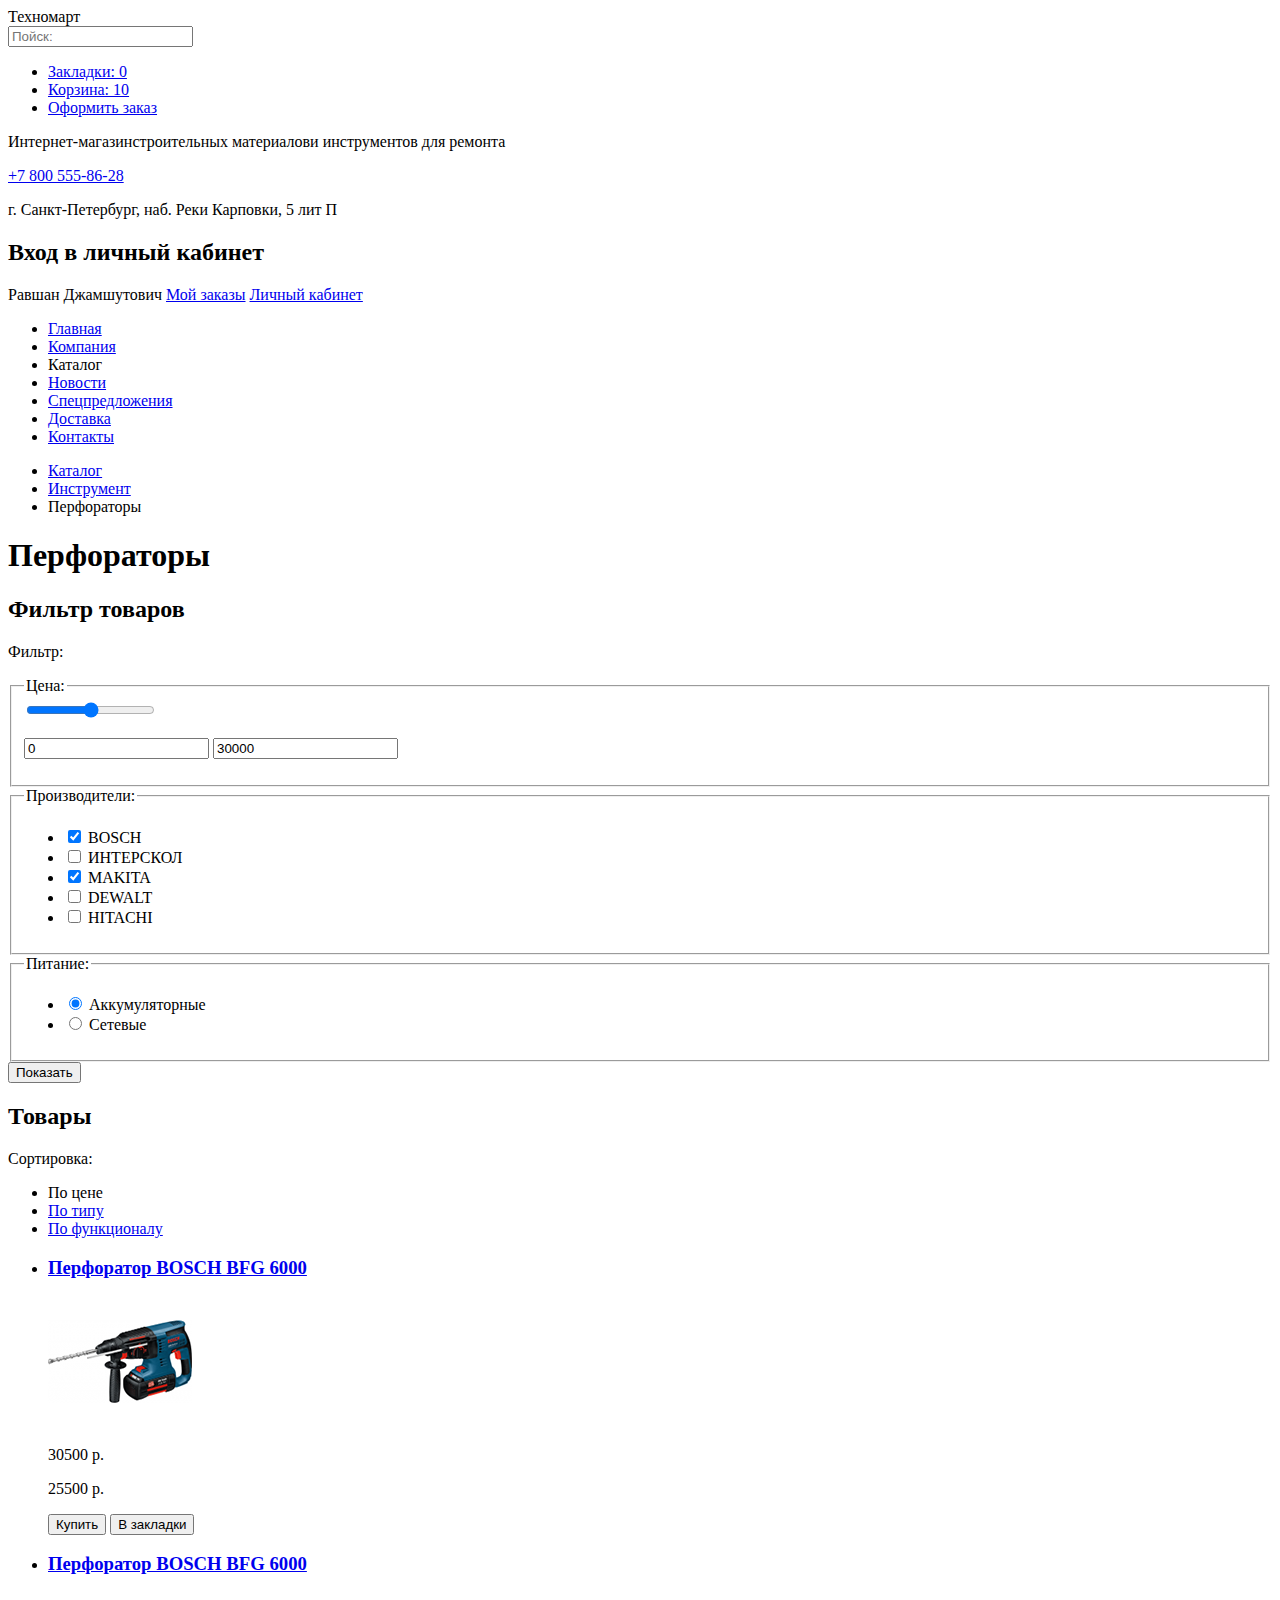
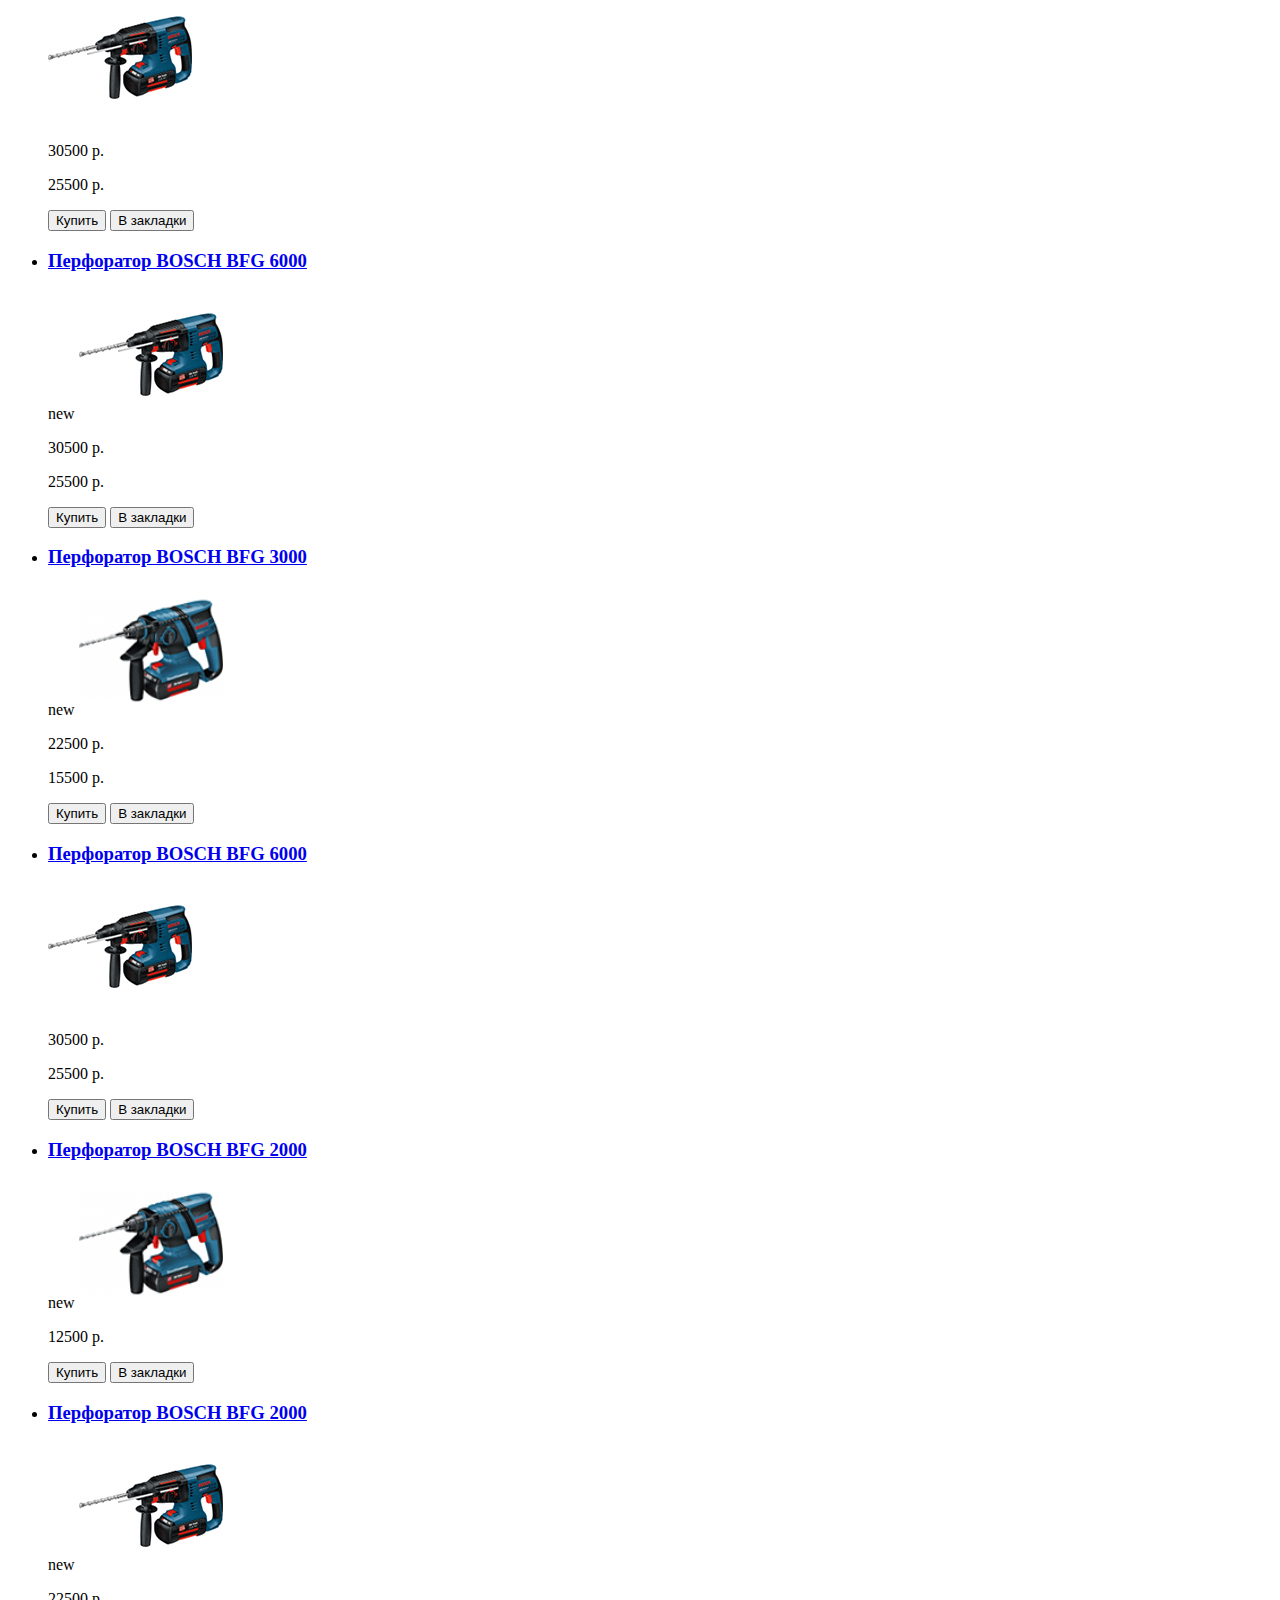
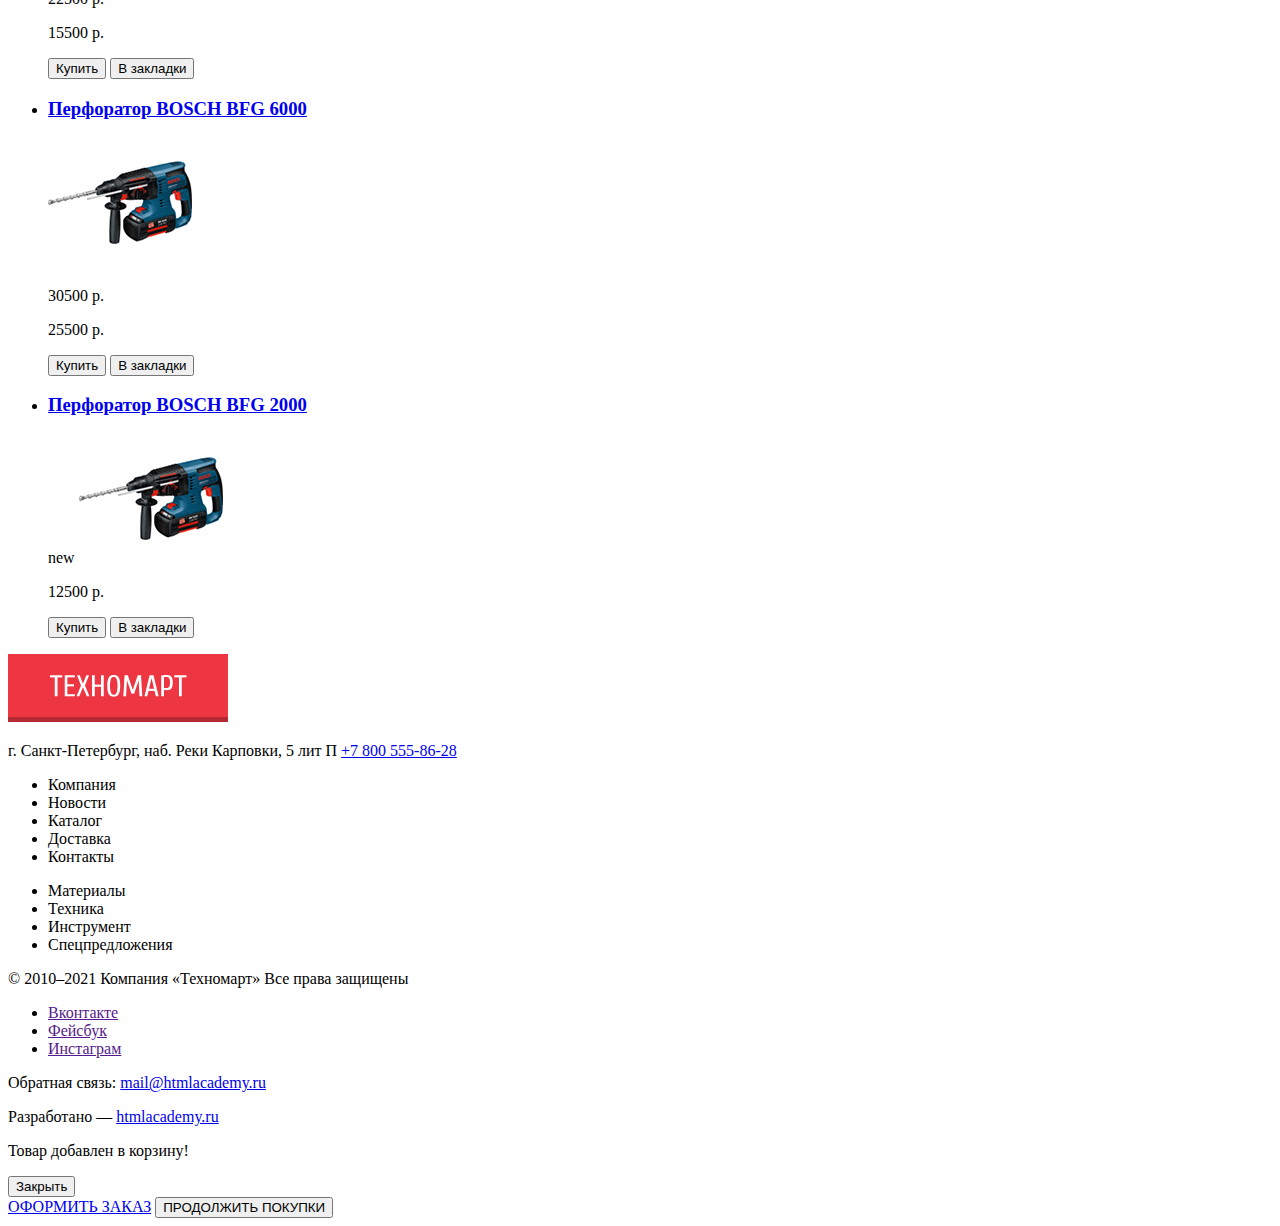
==== catalog.html @ a7d11d90 "tehnomart_v1" ====
<!DOCTYPE html>
<html lang="ru">
<head>
  <meta charset="UTF-8">
  <title>Техномарт</title>
</head>

<body>

  <header class="main-heder">
    <a class="heder-logo">Техномарт</a>

    <form class="search" action="echo.htmlacademy.ru" method="post">
      <input type="text" name="Поиск" placeholder="Пойск: ">
    </form>

    <ul class="user-navigation">
      <li>
        <a href="blank.html">Закладки: 0</a>
      </li>
      <li>
        <a href="blank.html">Корзина: 10</a>
      </li>
      <li>
        <a href="blank.html">Оформить заказ</a>
      </li>
    </ul>

    <p>Интернет-магазинстроительных материалови инструментов для ремонта</p>

    <span class="telefon">
        <a href="tel:+78005558628">+7 800 555-86-28</a>
    </span>
    <p>г. Санкт-Петербург, наб. Реки Карповки, 5 лит П</p>

    <div>
      <h2>Вход в личный кабинет</h2>
      <a>Равшан Джамшутович</a>
      <a href="blank.html">Мой заказы</a>
      <a href="blank.html">Личный кабинет</a>
    </div>

    <nav>
      <ul class="main-navigation">
        <li>
          <a href="index.html">Главная</a>
        </li>
        <li>
          <a href="blank.html">Компания</a>
        </li>
        <li>
          <a>Каталог</a>
        </li>
        <li>
          <a href="blank.html">Новости</a>
        </li>
        <li>
          <a href="blank.html">Спецпредложения</a>
        </li>
        <li>
          <a href="blank.html">Доставка</a>
        </li>
        <li>
          <a href="blank.html">Контакты</a>
        </li>
      </ul>
    </nav>
  </header>

  <main>
    <div class="box-catalog">
      <ul class="crumbs">
        <li>
          <a href="#">Каталог</a>
        </li>
        <li>
          <a href="#">Инструмент</a>
        </li>
        <li>
          <a>Перфораторы</a>
        </li>
      </ul>
    </div>

    <h1>Перфораторы</h1>

    <section>
      <h2>Фильтр товаров</h2>
      <p>Фильтр:</p>
      <form action="https://echo.htmlacademy.ru" method="get">

        <fieldset>
          <legend>Цена:</legend>
          <input type="range" name="priceslider" min="0" max="30000">
          <p>
            <label><input type="text" value="0"></label>
            <label><input type="text" value="30000"></label>
          </p>
        </fieldset>

        <fieldset>
          <legend>Производители:</legend>
          <ul>
            <li>
              <input type="checkbox" id="bosch" checked>
              <label for="bosch">BOSCH</label>
            </li>
            <li>
              <input type="checkbox" id="interskol">
              <label for="interskol">ИНТЕРСКОЛ</label>
            </li>
            <li>
              <input type="checkbox" id="makita" checked>
              <label for="makita">MAKITA</label>
            </li>
            <li>
              <input type="checkbox" id="dewalt">
              <label for="dewalt">DEWALT</label>
            </li>
            <li>
              <input type="checkbox" id="hitachi">
              <label for="hitachi">HITACHI</label>
            </li>
          </ul>
        </fieldset>

        <fieldset>
          <legend>Питание:</legend>
          <ul>
            <li>
              <input type="radio" name="radio-grup" id="battery" checked>
              <label for="battery">Аккумуляторные</label>
            </li>
            <li>
              <input type="radio" name="radio-grup" id="network">
              <label for="network">Сетевые</label>
            </li>
          </ul>
        </fieldset>

        <button type="submit">Показать</button>
      </form>
    </section>

    <section>
      <h2>Товары</h2>
      <p>Сортировка:</p>
      <ul>
        <li><a>По цене</a></li>
        <li><a href="#">По типу</a></li>
        <li><a href="#">По функционалу</a></li>
      </ul>

      <ul class="catalog-items">
        <li>
          <h3>
            <a href="#">Перфоратор BOSCH BFG 6000</a>
          </h3>
          <img src="/img/bosch_m1.png" alt="Перфоратор BOSCHBFG 6000" width="144" height="128">
          <p class="old-price">30500 р.</p>
          <p class="new-price">25500 р.</p>

          <button type="button">Купить</button>
          <button type="button">В закладки</button>
        </li>
        <li>
          <h3>
            <a href="#">Перфоратор BOSCH BFG 6000</a>
          </h3>
          <img src="/img/bosch_m1.png" alt="Перфоратор BOSCHBFG 6000" width="144" height="128">
          <p class="old-price">30500 р.</p>
          <p class="new-price">25500 р.</p>

          <button type="button">Купить</button>
          <button type="button">В закладки</button>
        </li>
        <li>
          <h3>
            <a href="#">Перфоратор BOSCH BFG 6000</a>
          </h3>
          <span>new</span>
          <img src="/img/bosch_m1.png" alt="Перфоратор BOSCHBFG 6000" width="144" height="128">
          <p class="old-price">30500 р.</p>
          <p class="new-price">25500 р.</p>

          <button type="button">Купить</button>
          <button type="button">В закладки</button>
        </li>
        <li>
          <h3>
            <a href="#">Перфоратор BOSCH BFG 3000</a>
          </h3>
          <span>new</span>
          <img src="/img/bosch_m2.png" alt="Перфоратор BOSCHBFG 6000" width="144" height="128">
          <p class="old-price">22500 р.</p>
          <p class="new-price">15500 р.</p>

          <button type="button">Купить</button>
          <button type="button">В закладки</button>
        </li>
        <li>
          <h3>
            <a href="#">Перфоратор BOSCH BFG 6000</a>
          </h3>
        
          <img src="/img/bosch_m1.png" alt="Перфоратор BOSCHBFG 6000" width="144" height="128">
          <p class="old-price">30500 р.</p>
          <p class="new-price">25500 р.</p>

          <button type="button">Купить</button>
          <button type="button">В закладки</button>
        </li>
        <li>
          <h3>
            <a href="#">Перфоратор BOSCH BFG 2000</a>
          </h3>
          <span>new</span>
          <img src="/img/bosch_m2.png" alt="Перфоратор BOSCHBFG 6000" width="144" height="128">

          <p class="new-price">12500 р.</p>

          <button type="button">Купить</button>
          <button type="button">В закладки</button>
        </li>
        <li>
          <h3>
            <a href="#">Перфоратор BOSCH BFG 2000</a>
          </h3>
          <span>new</span>
          <img src="/img/bosch_m1.png" alt="Перфоратор BOSCHBFG 6000" width="144" height="128">
          <p class="old-price">22500 р.</p>
          <p class="new-price">15500 р.</p>

          <button type="button">Купить</button>
          <button type="button">В закладки</button>
        </li>
        <li>
          <h3>
            <a href="#">Перфоратор BOSCH BFG 6000</a>
          </h3>
        
          <img src="/img/bosch_m1.png" alt="Перфоратор BOSCHBFG 6000" width="144" height="128">
          <p class="old-price">30500 р.</p>
          <p class="new-price">25500 р.</p>

          <button type="button">Купить</button>
          <button type="button">В закладки</button>
        </li>
        <li>
          <h3>
            <a href="#">Перфоратор BOSCH BFG 2000</a>
          </h3>
          <span>new</span>
          <img src="/img/bosch_m1.png" alt="Перфоратор BOSCHBFG 6000" width="144" height="128">
        
          <p class="new-price">12500 р.</p>

          <button type="button">Купить</button>
          <button type="button">В закладки</button>
        </li>
      </ul>

    </section>

  </main>

  <footer>
    <section>
    <a href="#" class="logo_footer"><img src="/img/logo_footer.png" alt="Логотип"></a>
    <p>г. Санкт-Петербург, наб. Реки Карповки, 5 лит П <a href="tel:+78005558628">+7 800 555-86-28</a></p>
    <ul>
      <li>Компания</li>
      <li>Новости</li>
      <li>Каталог</li>
      <li>Доставка</li>
      <li>Контакты</li>
    </ul>
    
    <ul>
      <li>Материалы</li>
      <li>Техника</li>
      <li>Инструмент  </li>
      <li>Спецпредложения</li>
    </ul>
  </section>

  <section>
    <p>© 2010–2021 Компания «Техномарт» Все права защищены</p>
    <ul>
      <li>
        <a href="">Вконтакте</a>
      </li>
      <li>
        <a href="">Фейсбук</a>
      </li>
      <li>
        <a href="">Инстаграм</a>
      </li>
    </ul>

    <p>Обратная связь: <a href="#">mail@htmlacademy.ru</a></p>
    <p>Разработано — <a href="https://htmlacademy.ru">htmlacademy.ru</a></p>
  </section>
  </footer>

  <section class="modal_item_basket">
      <p>Товар добавлен в корзину!</p>
      <button type="button">Закрыть</button>
    <div>
      <a href="#">ОФОРМИТЬ ЗАКАЗ</a>
      <button type="button">ПРОДОЛЖИТЬ ПОКУПКИ</button>
    </div>
  </section>

  </body>
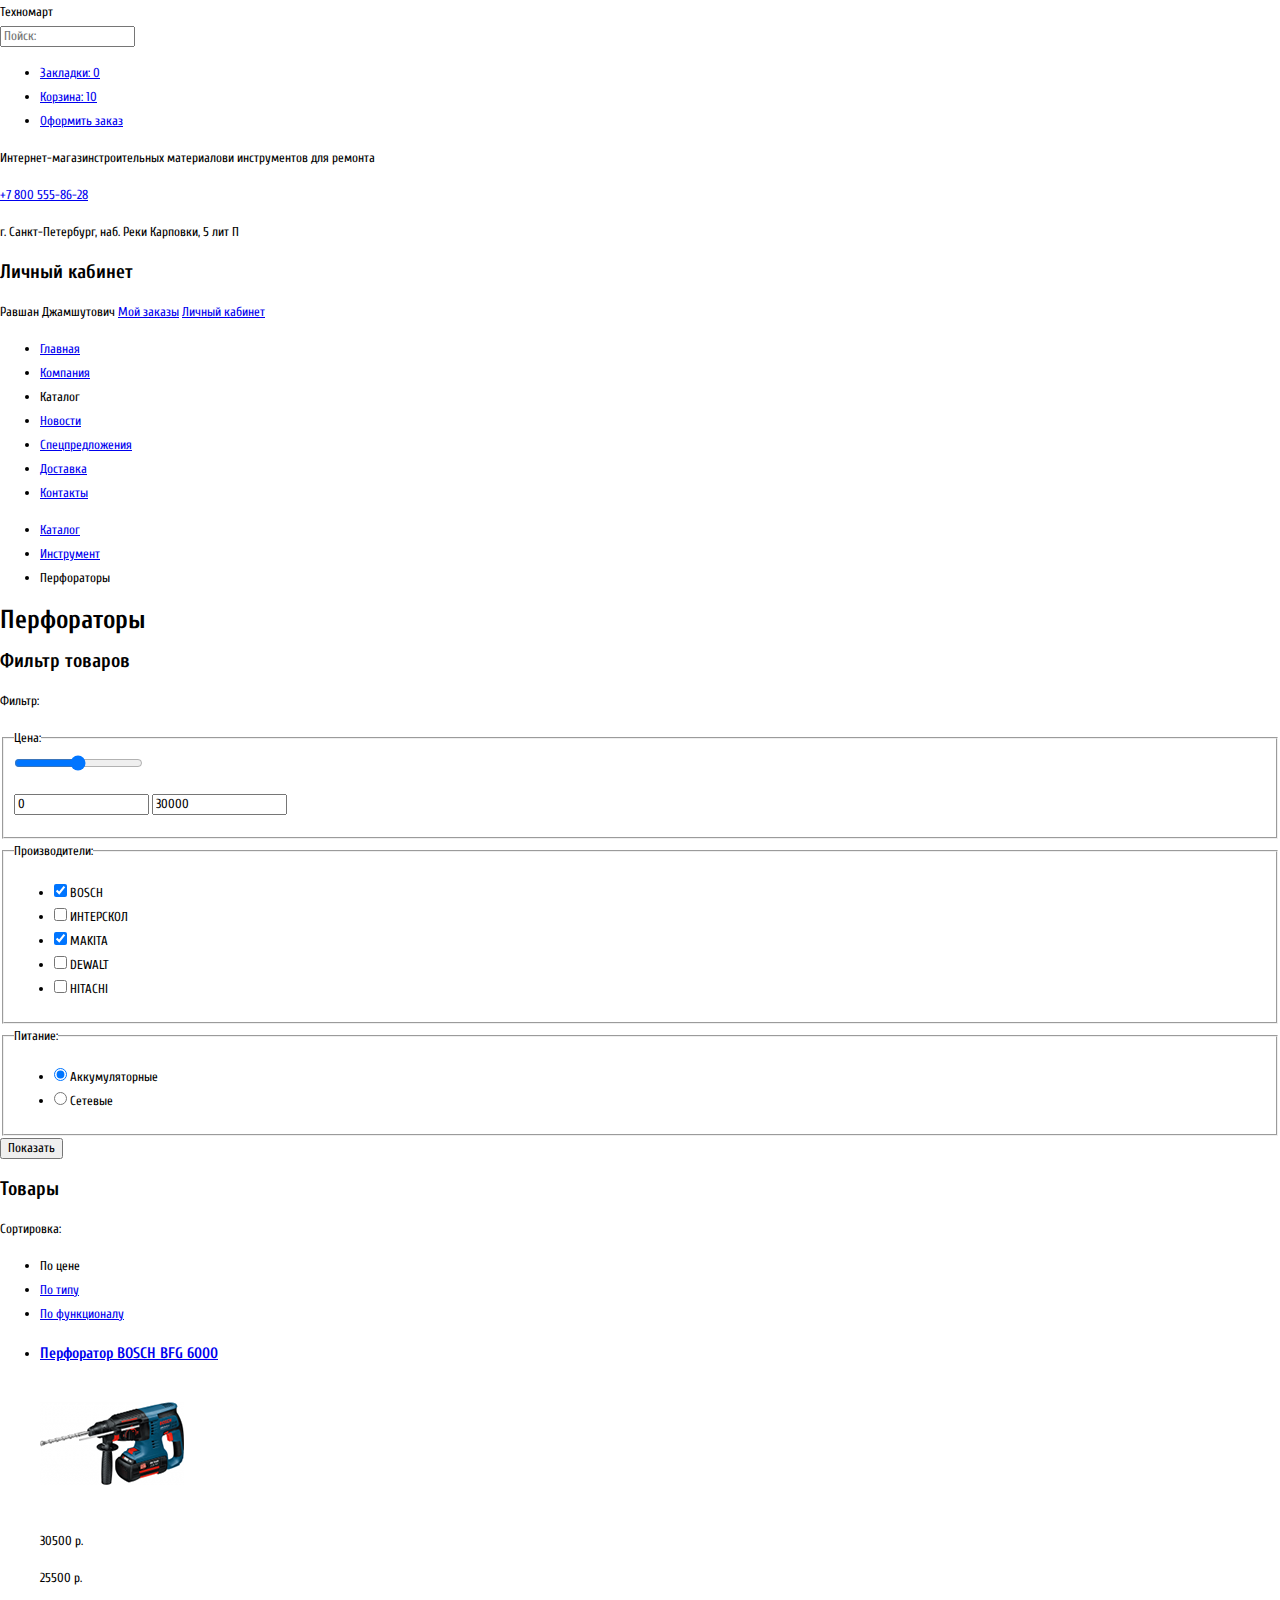
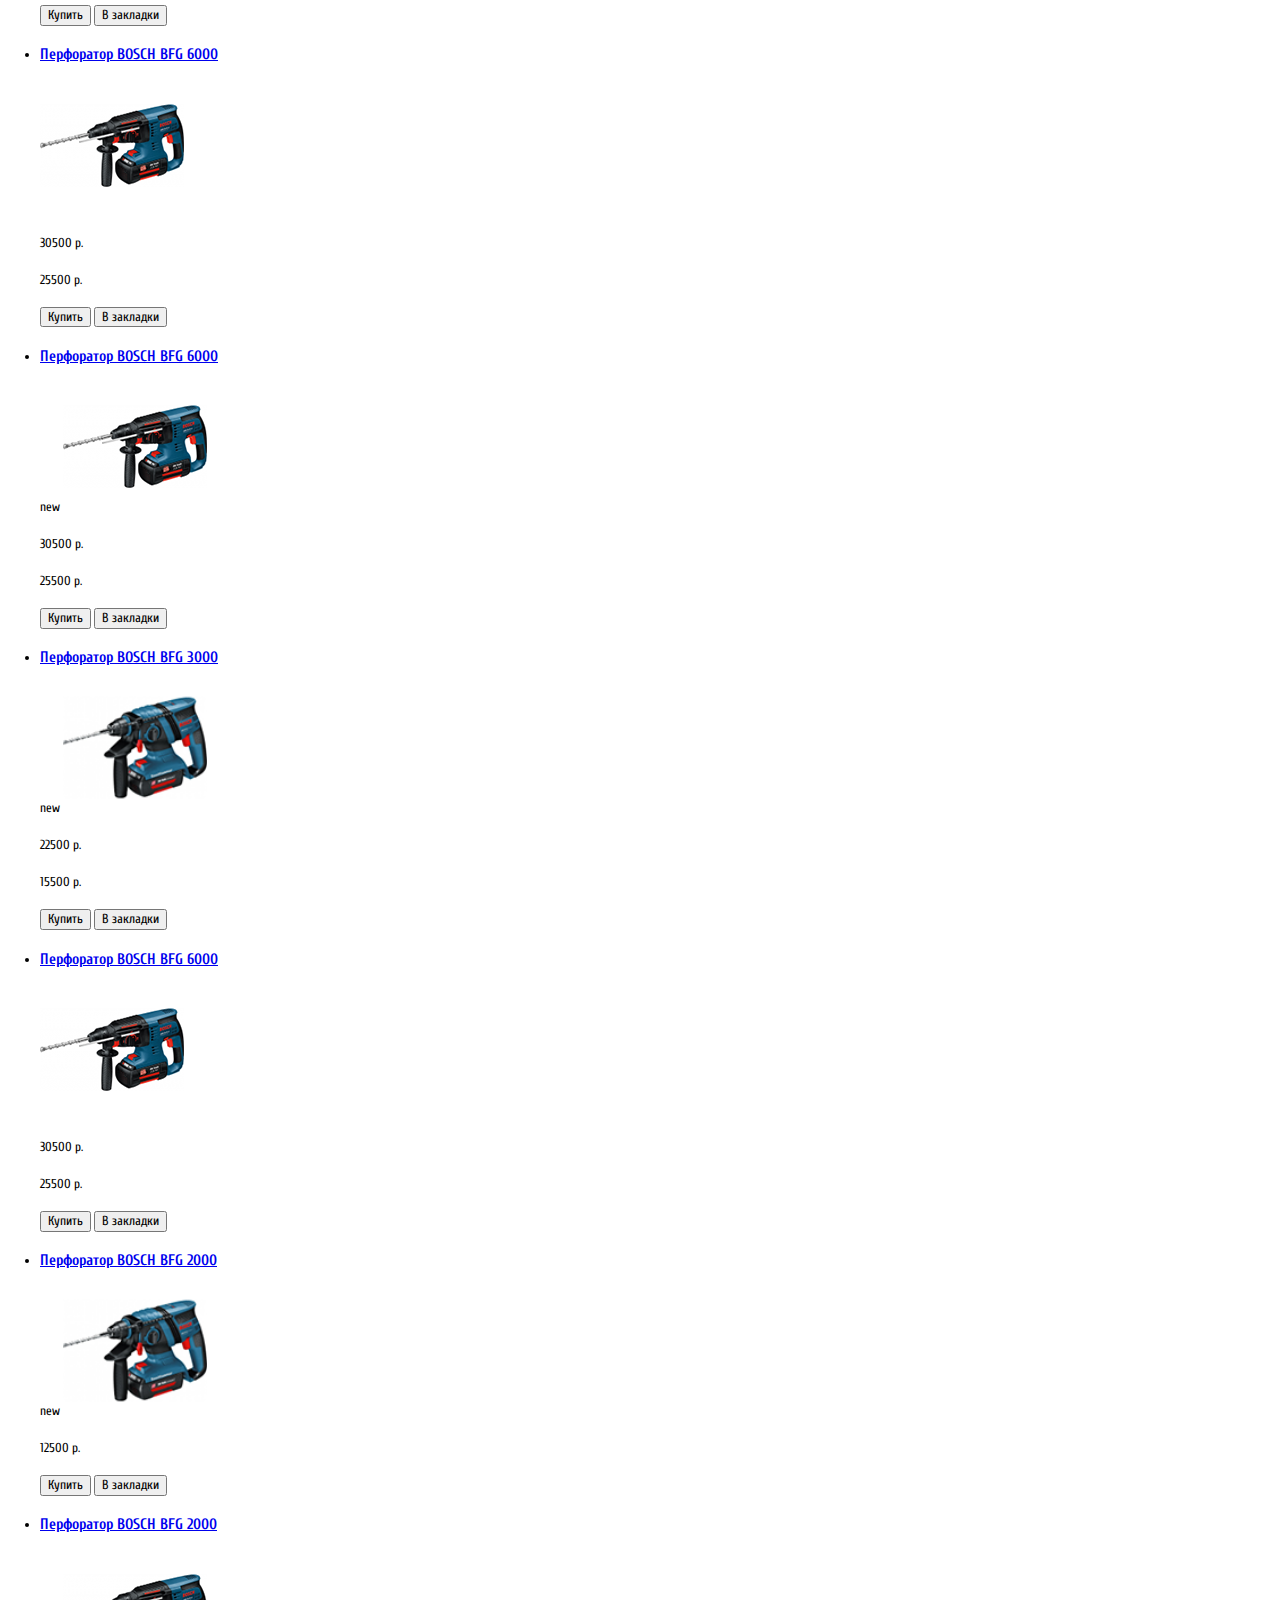
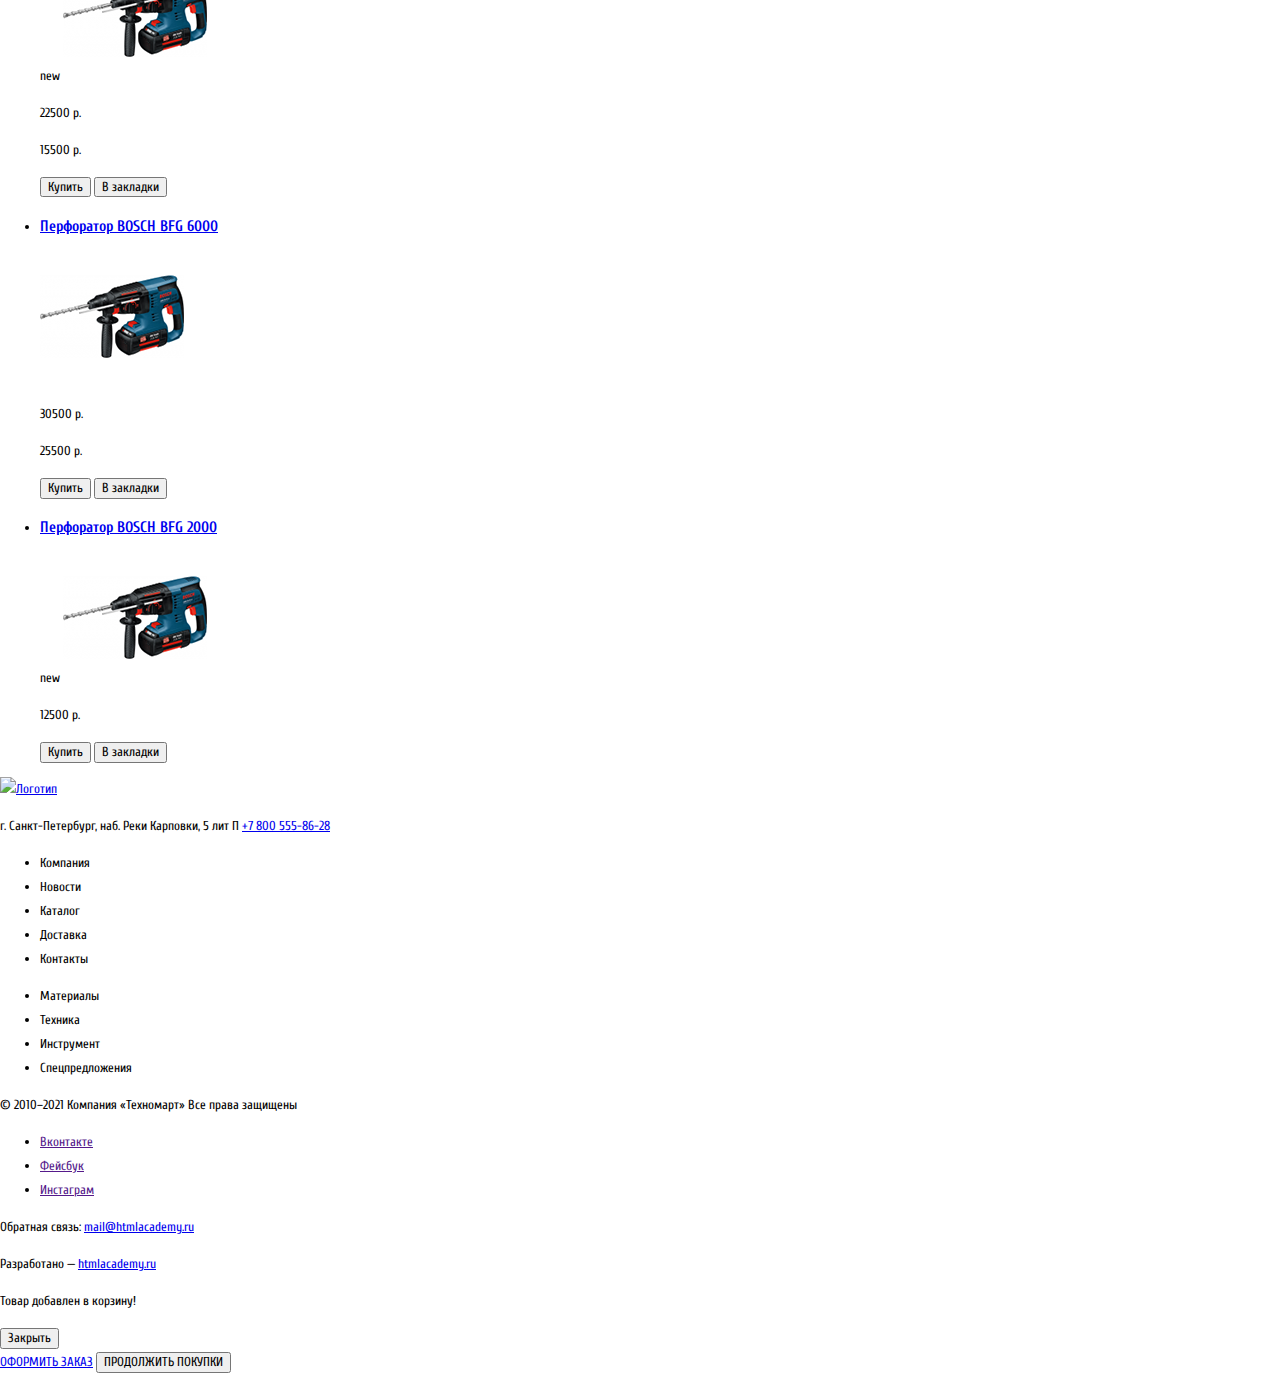
==== commit 57e1c8a6: "version 4.1" ====
--- a/catalog.html
+++ b/catalog.html
@@ -1,315 +1,367 @@
 <!DOCTYPE html>
 <html lang="ru">
-<head>
-  <meta charset="UTF-8">
-  <title>Техномарт</title>
-</head>
-
-<body>
-
-  <header class="main-heder">
-    <a class="heder-logo">Техномарт</a>
-
-    <form class="search" action="echo.htmlacademy.ru" method="post">
-      <input type="text" name="Поиск" placeholder="Пойск: ">
-    </form>
-
-    <ul class="user-navigation">
-      <li>
-        <a href="blank.html">Закладки: 0</a>
-      </li>
-      <li>
-        <a href="blank.html">Корзина: 10</a>
-      </li>
-      <li>
-        <a href="blank.html">Оформить заказ</a>
-      </li>
-    </ul>
-
-    <p>Интернет-магазинстроительных материалови инструментов для ремонта</p>
-
-    <span class="telefon">
-        <a href="tel:+78005558628">+7 800 555-86-28</a>
-    </span>
-    <p>г. Санкт-Петербург, наб. Реки Карповки, 5 лит П</p>
-
-    <div>
-      <h2>Вход в личный кабинет</h2>
-      <a>Равшан Джамшутович</a>
-      <a href="blank.html">Мой заказы</a>
-      <a href="blank.html">Личный кабинет</a>
-    </div>
-
-    <nav>
-      <ul class="main-navigation">
-        <li>
-          <a href="index.html">Главная</a>
+  <head>
+    <meta charset="UTF-8" />
+    <title>Техномарт</title>
+    <link rel="stylesheet" href="/css/normalize.css" />
+    <link rel="stylesheet" href="css/style.css" />
+    <link rel="preconnect" href="https://fonts.googleapis.com" />
+    <link rel="preconnect" href="https://fonts.gstatic.com" crossorigin />
+    <link href="https://fonts.googleapis.com/css2?family=Cuprum:ital,wght@0,400;0,700;1,400&display=swap" rel="stylesheet"/>
+    <link href="https://fonts.googleapis.com/css2?family=Cuprum:ital,wght@0,700;1,400&family=PT+Sans:wght@400;700&display=swap" rel="stylesheet">
+  </head>
+
+  <body>
+    <header class="main-heder">
+      <a class="heder-logo">Техномарт</a>
+
+      <form class="search" action="echo.htmlacademy.ru" method="post">
+        <input type="text" name="Поиск" placeholder="Пойск: " />
+      </form>
+
+      <ul class="user-navigation">
+        <li class="bookmarks">
+          <a href="blank.html">Закладки: 0</a>
         </li>
-        <li>
-          <a href="blank.html">Компания</a>
+        <li class="basket">
+          <a href="blank.html">Корзина: 10</a>
         </li>
-        <li>
-          <a>Каталог</a>
-        </li>
-        <li>
-          <a href="blank.html">Новости</a>
-        </li>
-        <li>
-          <a href="blank.html">Спецпредложения</a>
-        </li>
-        <li>
-          <a href="blank.html">Доставка</a>
-        </li>
-        <li>
-          <a href="blank.html">Контакты</a>
+        <li class="button order-button">
+          <a href="blank.html">Оформить заказ</a>
         </li>
       </ul>
-    </nav>
-  </header>
-
-  <main>
-    <div class="box-catalog">
-      <ul class="crumbs">
-        <li>
-          <a href="#">Каталог</a>
-        </li>
-        <li>
-          <a href="#">Инструмент</a>
-        </li>
-        <li>
-          <a>Перфораторы</a>
-        </li>
-      </ul>
-    </div>
-
-    <h1>Перфораторы</h1>
-
-    <section>
-      <h2>Фильтр товаров</h2>
-      <p>Фильтр:</p>
-      <form action="https://echo.htmlacademy.ru" method="get">
-
-        <fieldset>
-          <legend>Цена:</legend>
-          <input type="range" name="priceslider" min="0" max="30000">
-          <p>
-            <label><input type="text" value="0"></label>
-            <label><input type="text" value="30000"></label>
-          </p>
-        </fieldset>
-
-        <fieldset>
-          <legend>Производители:</legend>
-          <ul>
-            <li>
-              <input type="checkbox" id="bosch" checked>
-              <label for="bosch">BOSCH</label>
-            </li>
-            <li>
-              <input type="checkbox" id="interskol">
-              <label for="interskol">ИНТЕРСКОЛ</label>
-            </li>
-            <li>
-              <input type="checkbox" id="makita" checked>
-              <label for="makita">MAKITA</label>
-            </li>
-            <li>
-              <input type="checkbox" id="dewalt">
-              <label for="dewalt">DEWALT</label>
-            </li>
-            <li>
-              <input type="checkbox" id="hitachi">
-              <label for="hitachi">HITACHI</label>
-            </li>
-          </ul>
-        </fieldset>
-
-        <fieldset>
-          <legend>Питание:</legend>
-          <ul>
-            <li>
-              <input type="radio" name="radio-grup" id="battery" checked>
-              <label for="battery">Аккумуляторные</label>
-            </li>
-            <li>
-              <input type="radio" name="radio-grup" id="network">
-              <label for="network">Сетевые</label>
-            </li>
-          </ul>
-        </fieldset>
-
-        <button type="submit">Показать</button>
-      </form>
-    </section>
-
-    <section>
-      <h2>Товары</h2>
-      <p>Сортировка:</p>
-      <ul>
-        <li><a>По цене</a></li>
-        <li><a href="#">По типу</a></li>
-        <li><a href="#">По функционалу</a></li>
-      </ul>
-
-      <ul class="catalog-items">
-        <li>
-          <h3>
-            <a href="#">Перфоратор BOSCH BFG 6000</a>
-          </h3>
-          <img src="/img/bosch_m1.png" alt="Перфоратор BOSCHBFG 6000" width="144" height="128">
-          <p class="old-price">30500 р.</p>
-          <p class="new-price">25500 р.</p>
-
-          <button type="button">Купить</button>
-          <button type="button">В закладки</button>
-        </li>
-        <li>
-          <h3>
-            <a href="#">Перфоратор BOSCH BFG 6000</a>
-          </h3>
-          <img src="/img/bosch_m1.png" alt="Перфоратор BOSCHBFG 6000" width="144" height="128">
-          <p class="old-price">30500 р.</p>
-          <p class="new-price">25500 р.</p>
-
-          <button type="button">Купить</button>
-          <button type="button">В закладки</button>
-        </li>
-        <li>
-          <h3>
-            <a href="#">Перфоратор BOSCH BFG 6000</a>
-          </h3>
-          <span>new</span>
-          <img src="/img/bosch_m1.png" alt="Перфоратор BOSCHBFG 6000" width="144" height="128">
-          <p class="old-price">30500 р.</p>
-          <p class="new-price">25500 р.</p>
-
-          <button type="button">Купить</button>
-          <button type="button">В закладки</button>
-        </li>
-        <li>
-          <h3>
-            <a href="#">Перфоратор BOSCH BFG 3000</a>
-          </h3>
-          <span>new</span>
-          <img src="/img/bosch_m2.png" alt="Перфоратор BOSCHBFG 6000" width="144" height="128">
-          <p class="old-price">22500 р.</p>
-          <p class="new-price">15500 р.</p>
-
-          <button type="button">Купить</button>
-          <button type="button">В закладки</button>
-        </li>
-        <li>
-          <h3>
-            <a href="#">Перфоратор BOSCH BFG 6000</a>
-          </h3>
-        
-          <img src="/img/bosch_m1.png" alt="Перфоратор BOSCHBFG 6000" width="144" height="128">
-          <p class="old-price">30500 р.</p>
-          <p class="new-price">25500 р.</p>
-
-          <button type="button">Купить</button>
-          <button type="button">В закладки</button>
-        </li>
-        <li>
-          <h3>
-            <a href="#">Перфоратор BOSCH BFG 2000</a>
-          </h3>
-          <span>new</span>
-          <img src="/img/bosch_m2.png" alt="Перфоратор BOSCHBFG 6000" width="144" height="128">
-
-          <p class="new-price">12500 р.</p>
-
-          <button type="button">Купить</button>
-          <button type="button">В закладки</button>
-        </li>
-        <li>
-          <h3>
-            <a href="#">Перфоратор BOSCH BFG 2000</a>
-          </h3>
-          <span>new</span>
-          <img src="/img/bosch_m1.png" alt="Перфоратор BOSCHBFG 6000" width="144" height="128">
-          <p class="old-price">22500 р.</p>
-          <p class="new-price">15500 р.</p>
-
-          <button type="button">Купить</button>
-          <button type="button">В закладки</button>
-        </li>
-        <li>
-          <h3>
-            <a href="#">Перфоратор BOSCH BFG 6000</a>
-          </h3>
-        
-          <img src="/img/bosch_m1.png" alt="Перфоратор BOSCHBFG 6000" width="144" height="128">
-          <p class="old-price">30500 р.</p>
-          <p class="new-price">25500 р.</p>
-
-          <button type="button">Купить</button>
-          <button type="button">В закладки</button>
-        </li>
-        <li>
-          <h3>
-            <a href="#">Перфоратор BOSCH BFG 2000</a>
-          </h3>
-          <span>new</span>
-          <img src="/img/bosch_m1.png" alt="Перфоратор BOSCHBFG 6000" width="144" height="128">
-        
-          <p class="new-price">12500 р.</p>
-
-          <button type="button">Купить</button>
-          <button type="button">В закладки</button>
-        </li>
-      </ul>
-
-    </section>
-
-  </main>
-
-  <footer>
-    <section>
-    <a href="#" class="logo_footer"><img src="/img/logo_footer.png" alt="Логотип"></a>
-    <p>г. Санкт-Петербург, наб. Реки Карповки, 5 лит П <a href="tel:+78005558628">+7 800 555-86-28</a></p>
-    <ul>
-      <li>Компания</li>
-      <li>Новости</li>
-      <li>Каталог</li>
-      <li>Доставка</li>
-      <li>Контакты</li>
-    </ul>
-    
-    <ul>
-      <li>Материалы</li>
-      <li>Техника</li>
-      <li>Инструмент  </li>
-      <li>Спецпредложения</li>
-    </ul>
-  </section>
-
-  <section>
-    <p>© 2010–2021 Компания «Техномарт» Все права защищены</p>
-    <ul>
-      <li>
-        <a href="">Вконтакте</a>
-      </li>
-      <li>
-        <a href="">Фейсбук</a>
-      </li>
-      <li>
-        <a href="">Инстаграм</a>
-      </li>
-    </ul>
-
-    <p>Обратная связь: <a href="#">mail@htmlacademy.ru</a></p>
-    <p>Разработано — <a href="https://htmlacademy.ru">htmlacademy.ru</a></p>
-  </section>
-  </footer>
-
-  <section class="modal_item_basket">
+
+      <p>Интернет-магазинстроительных материалови инструментов для ремонта</p>
+
+      <span class="contact-number">
+        <a href="tel:+7 800 555-86-28">+7 800 555-86-28</a>
+      </span>
+      <p>г. Санкт-Петербург, наб. Реки Карповки, 5 лит П</p>
+
+      <div class="personal-area">
+        <h2>Личный кабинет</h2>
+        <a>Равшан Джамшутович</a>
+        <a href="blank.html">Мой заказы</a>
+        <a href="blank.html">Личный кабинет</a>
+      </div>
+
+      <nav class="main-navigation">
+        <ul>
+          <li>
+            <a href="index.html">Главная</a>
+          </li>
+          <li>
+            <a href="blank.html">Компания</a>
+          </li>
+          <li>
+            <a>Каталог</a>
+          </li>
+          <li>
+            <a href="blank.html">Новости</a>
+          </li>
+          <li>
+            <a href="blank.html">Спецпредложения</a>
+          </li>
+          <li>
+            <a href="blank.html">Доставка</a>
+          </li>
+          <li>
+            <a href="blank.html">Контакты</a>
+          </li>
+        </ul>
+      </nav>
+    </header>
+
+    <main>
+      <div class="box-catalog">
+        <ul class="crumbs">
+          <li>
+            <a href="#">Каталог</a>
+          </li>
+          <li>
+            <a href="#">Инструмент</a>
+          </li>
+          <li>
+            <a>Перфораторы</a>
+          </li>
+        </ul>
+      </div>
+
+      <h1>Перфораторы</h1>
+
+      <section>
+        <h2>Фильтр товаров</h2>
+        <p>Фильтр:</p>
+        <form action="https://echo.htmlacademy.ru" method="get">
+          <fieldset>
+            <legend>Цена:</legend>
+            <input type="range" name="priceslider" min="0" max="30000" />
+            <p>
+              <label><input type="text" value="0" /></label>
+              <label><input type="text" value="30000" /></label>
+            </p>
+          </fieldset>
+
+          <fieldset>
+            <legend>Производители:</legend>
+            <ul>
+              <li>
+                <input type="checkbox" id="bosch" checked />
+                <label for="bosch">BOSCH</label>
+              </li>
+              <li>
+                <input type="checkbox" id="interskol" />
+                <label for="interskol">ИНТЕРСКОЛ</label>
+              </li>
+              <li>
+                <input type="checkbox" id="makita" checked />
+                <label for="makita">MAKITA</label>
+              </li>
+              <li>
+                <input type="checkbox" id="dewalt" />
+                <label for="dewalt">DEWALT</label>
+              </li>
+              <li>
+                <input type="checkbox" id="hitachi" />
+                <label for="hitachi">HITACHI</label>
+              </li>
+            </ul>
+          </fieldset>
+
+          <fieldset>
+            <legend>Питание:</legend>
+            <ul>
+              <li>
+                <input type="radio" name="radio-grup" id="battery" checked />
+                <label for="battery">Аккумуляторные</label>
+              </li>
+              <li>
+                <input type="radio" name="radio-grup" id="network" />
+                <label for="network">Сетевые</label>
+              </li>
+            </ul>
+          </fieldset>
+
+          <button type="submit">Показать</button>
+        </form>
+      </section>
+
+      <section>
+        <h2>Товары</h2>
+        <p>Сортировка:</p>
+        <ul>
+          <li><a>По цене</a></li>
+          <li><a href="#">По типу</a></li>
+          <li><a href="#">По функционалу</a></li>
+        </ul>
+
+        <ul class="catalog-items">
+          <li>
+            <h3>
+              <a href="#">Перфоратор BOSCH BFG 6000</a>
+            </h3>
+            <img
+              src="/img/bosch_m1.png"
+              alt="Перфоратор BOSCHBFG 6000"
+              width="144"
+              height="128"
+            />
+            <p class="old-price">30500 р.</p>
+            <p class="new-price">25500 р.</p>
+
+            <button type="button">Купить</button>
+            <button type="button">В закладки</button>
+          </li>
+          <li>
+            <h3>
+              <a href="#">Перфоратор BOSCH BFG 6000</a>
+            </h3>
+            <img
+              src="/img/bosch_m1.png"
+              alt="Перфоратор BOSCHBFG 6000"
+              width="144"
+              height="128"
+            />
+            <p class="old-price">30500 р.</p>
+            <p class="new-price">25500 р.</p>
+
+            <button type="button">Купить</button>
+            <button type="button">В закладки</button>
+          </li>
+          <li>
+            <h3>
+              <a href="#">Перфоратор BOSCH BFG 6000</a>
+            </h3>
+            <span>new</span>
+            <img
+              src="/img/bosch_m1.png"
+              alt="Перфоратор BOSCHBFG 6000"
+              width="144"
+              height="128"
+            />
+            <p class="old-price">30500 р.</p>
+            <p class="new-price">25500 р.</p>
+
+            <button type="button">Купить</button>
+            <button type="button">В закладки</button>
+          </li>
+          <li>
+            <h3>
+              <a href="#">Перфоратор BOSCH BFG 3000</a>
+            </h3>
+            <span>new</span>
+            <img
+              src="/img/bosch_m2.png"
+              alt="Перфоратор BOSCHBFG 6000"
+              width="144"
+              height="128"
+            />
+            <p class="old-price">22500 р.</p>
+            <p class="new-price">15500 р.</p>
+
+            <button type="button">Купить</button>
+            <button type="button">В закладки</button>
+          </li>
+          <li>
+            <h3>
+              <a href="#">Перфоратор BOSCH BFG 6000</a>
+            </h3>
+
+            <img
+              src="/img/bosch_m1.png"
+              alt="Перфоратор BOSCHBFG 6000"
+              width="144"
+              height="128"
+            />
+            <p class="old-price">30500 р.</p>
+            <p class="new-price">25500 р.</p>
+
+            <button type="button">Купить</button>
+            <button type="button">В закладки</button>
+          </li>
+          <li>
+            <h3>
+              <a href="#">Перфоратор BOSCH BFG 2000</a>
+            </h3>
+            <span>new</span>
+            <img
+              src="/img/bosch_m2.png"
+              alt="Перфоратор BOSCHBFG 6000"
+              width="144"
+              height="128"
+            />
+
+            <p class="new-price">12500 р.</p>
+
+            <button type="button">Купить</button>
+            <button type="button">В закладки</button>
+          </li>
+          <li>
+            <h3>
+              <a href="#">Перфоратор BOSCH BFG 2000</a>
+            </h3>
+            <span>new</span>
+            <img
+              src="/img/bosch_m1.png"
+              alt="Перфоратор BOSCHBFG 6000"
+              width="144"
+              height="128"
+            />
+            <p class="old-price">22500 р.</p>
+            <p class="new-price">15500 р.</p>
+
+            <button type="button">Купить</button>
+            <button type="button">В закладки</button>
+          </li>
+          <li>
+            <h3>
+              <a href="#">Перфоратор BOSCH BFG 6000</a>
+            </h3>
+
+            <img
+              src="/img/bosch_m1.png"
+              alt="Перфоратор BOSCHBFG 6000"
+              width="144"
+              height="128"
+            />
+            <p class="old-price">30500 р.</p>
+            <p class="new-price">25500 р.</p>
+
+            <button type="button">Купить</button>
+            <button type="button">В закладки</button>
+          </li>
+          <li>
+            <h3>
+              <a href="#">Перфоратор BOSCH BFG 2000</a>
+            </h3>
+            <span>new</span>
+            <img
+              src="/img/bosch_m1.png"
+              alt="Перфоратор BOSCHBFG 6000"
+              width="144"
+              height="128"
+            />
+
+            <p class="new-price">12500 р.</p>
+
+            <button type="button">Купить</button>
+            <button type="button">В закладки</button>
+          </li>
+        </ul>
+      </section>
+    </main>
+
+    <footer>
+      <section>
+        <a href="#" class="logo_footer"
+          ><img src="/img/logo_footer.png" alt="Логотип"
+        /></a>
+        <p>
+          г. Санкт-Петербург, наб. Реки Карповки, 5 лит П
+          <a href="tel:+78005558628">+7 800 555-86-28</a>
+        </p>
+        <ul>
+          <li>Компания</li>
+          <li>Новости</li>
+          <li>Каталог</li>
+          <li>Доставка</li>
+          <li>Контакты</li>
+        </ul>
+
+        <ul>
+          <li>Материалы</li>
+          <li>Техника</li>
+          <li>Инструмент</li>
+          <li>Спецпредложения</li>
+        </ul>
+      </section>
+
+      <section>
+        <p>© 2010–2021 Компания «Техномарт» Все права защищены</p>
+        <ul>
+          <li>
+            <a href="">Вконтакте</a>
+          </li>
+          <li>
+            <a href="">Фейсбук</a>
+          </li>
+          <li>
+            <a href="">Инстаграм</a>
+          </li>
+        </ul>
+
+        <p>Обратная связь: <a href="#">mail@htmlacademy.ru</a></p>
+        <p>Разработано — <a href="https://htmlacademy.ru">htmlacademy.ru</a></p>
+      </section>
+    </footer>
+
+    <section class="modal_item_basket">
       <p>Товар добавлен в корзину!</p>
       <button type="button">Закрыть</button>
-    <div>
-      <a href="#">ОФОРМИТЬ ЗАКАЗ</a>
-      <button type="button">ПРОДОЛЖИТЬ ПОКУПКИ</button>
-    </div>
-  </section>
-
-  </body>+      <div>
+        <a href="#">ОФОРМИТЬ ЗАКАЗ</a>
+        <button type="button">ПРОДОЛЖИТЬ ПОКУПКИ</button>
+      </div>
+    </section>
+  </body>
+</html>
--- a/css/style.css
+++ b/css/style.css
@@ -0,0 +1,33 @@
+:root {
+  --basic-black: #000000;
+  --basic-white: #ffffff;
+  --basic-red: #ee3643;
+  --basic-green: #63a63e;
+  --basic-grey: #3d546f;
+  --basic-greylight: #c5c5c5;
+  --basic-grey-background: #f1f5f7;
+  --special-ylellow: #ffbf47;
+  --special-blue: #3bbce3;
+  --special-lilac: #dc91d8;
+  --special-greenlight: #8ed78f;
+  --special-yellowlight: #ffd180;
+  --success: #5fbb2d;
+  --warning: #ffbf47;
+  --error: #ba2732;
+}
+
+body {
+  min-width: 960px;
+  margin: 0;
+  padding: 0;
+  font-family: 'Cuprum', sans-serif;
+  font-size: 13px;
+  line-height: 24px;
+  font-weight: 400;
+  color: var(--basic-black);
+  background-color: var(--basic-white);
+}
+
+/*   font-family: 'PT Sans', sans-serif; шрифт карточек */
+
+
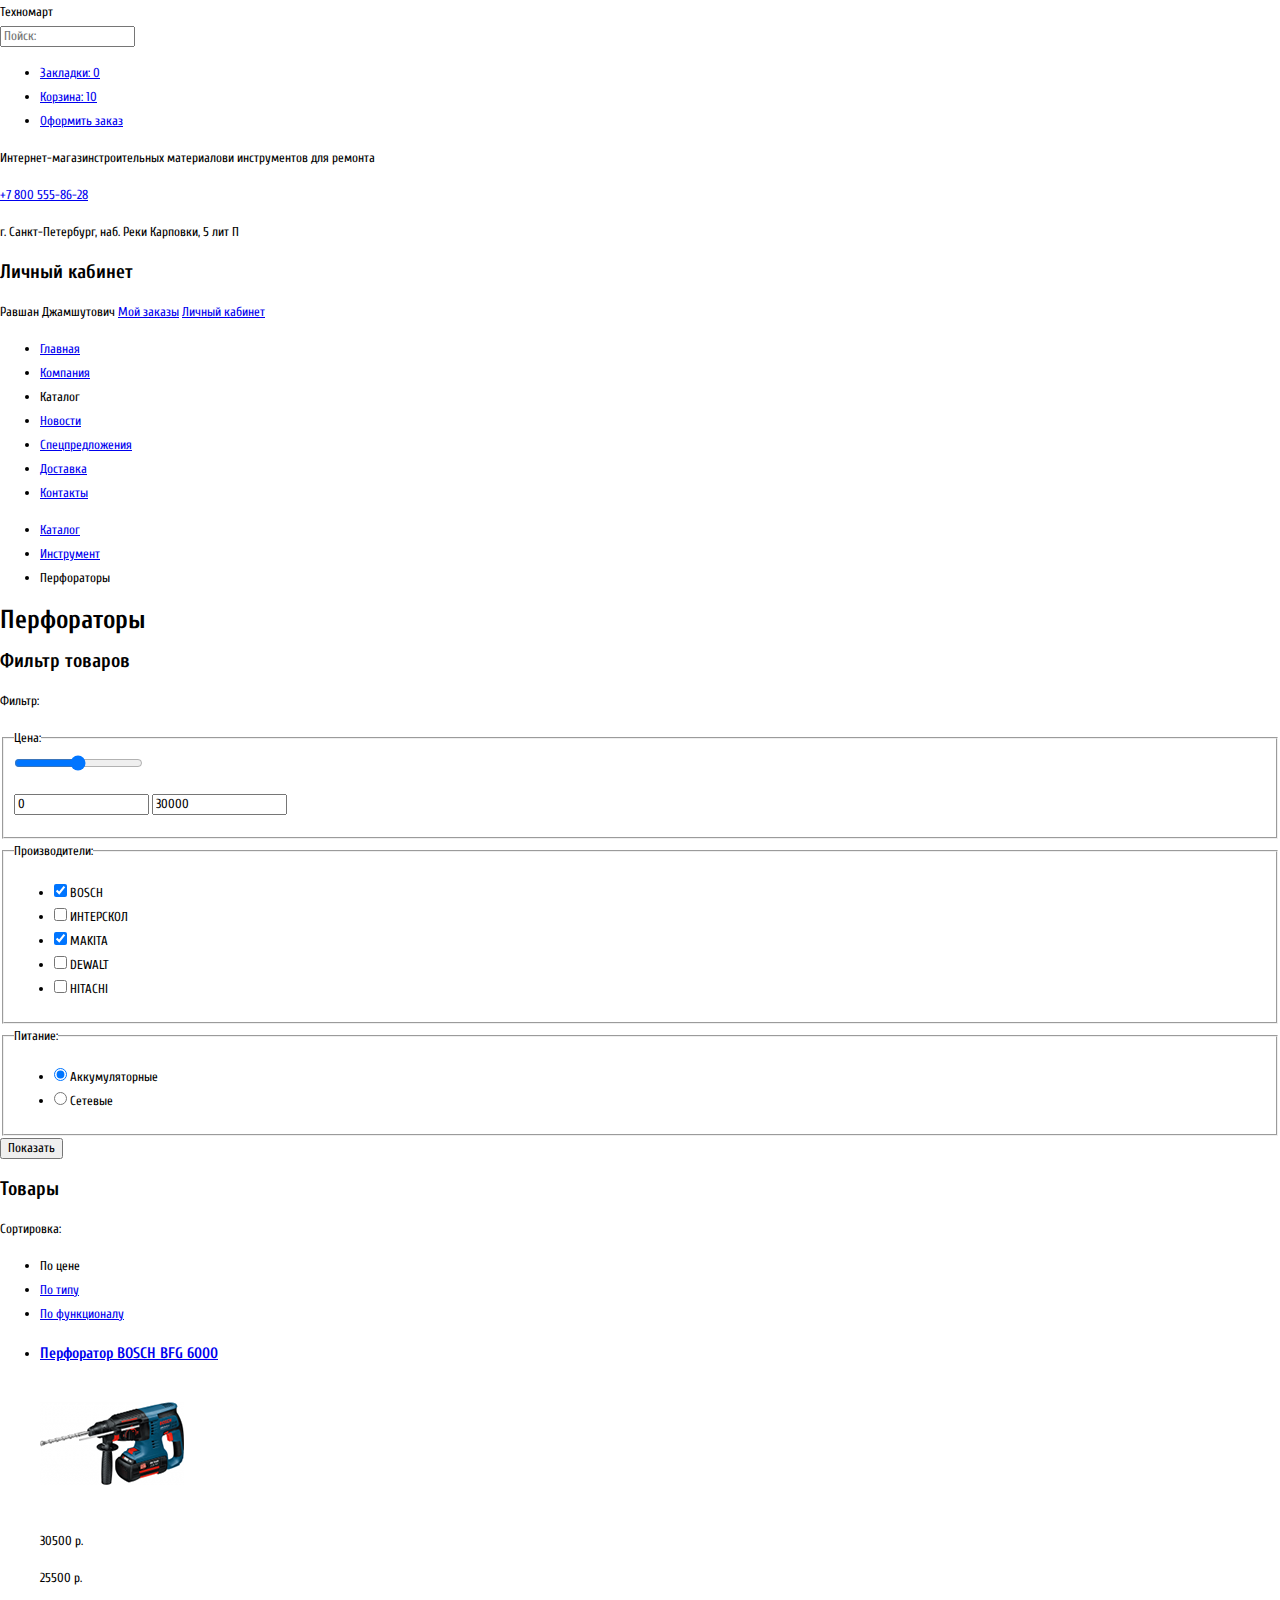
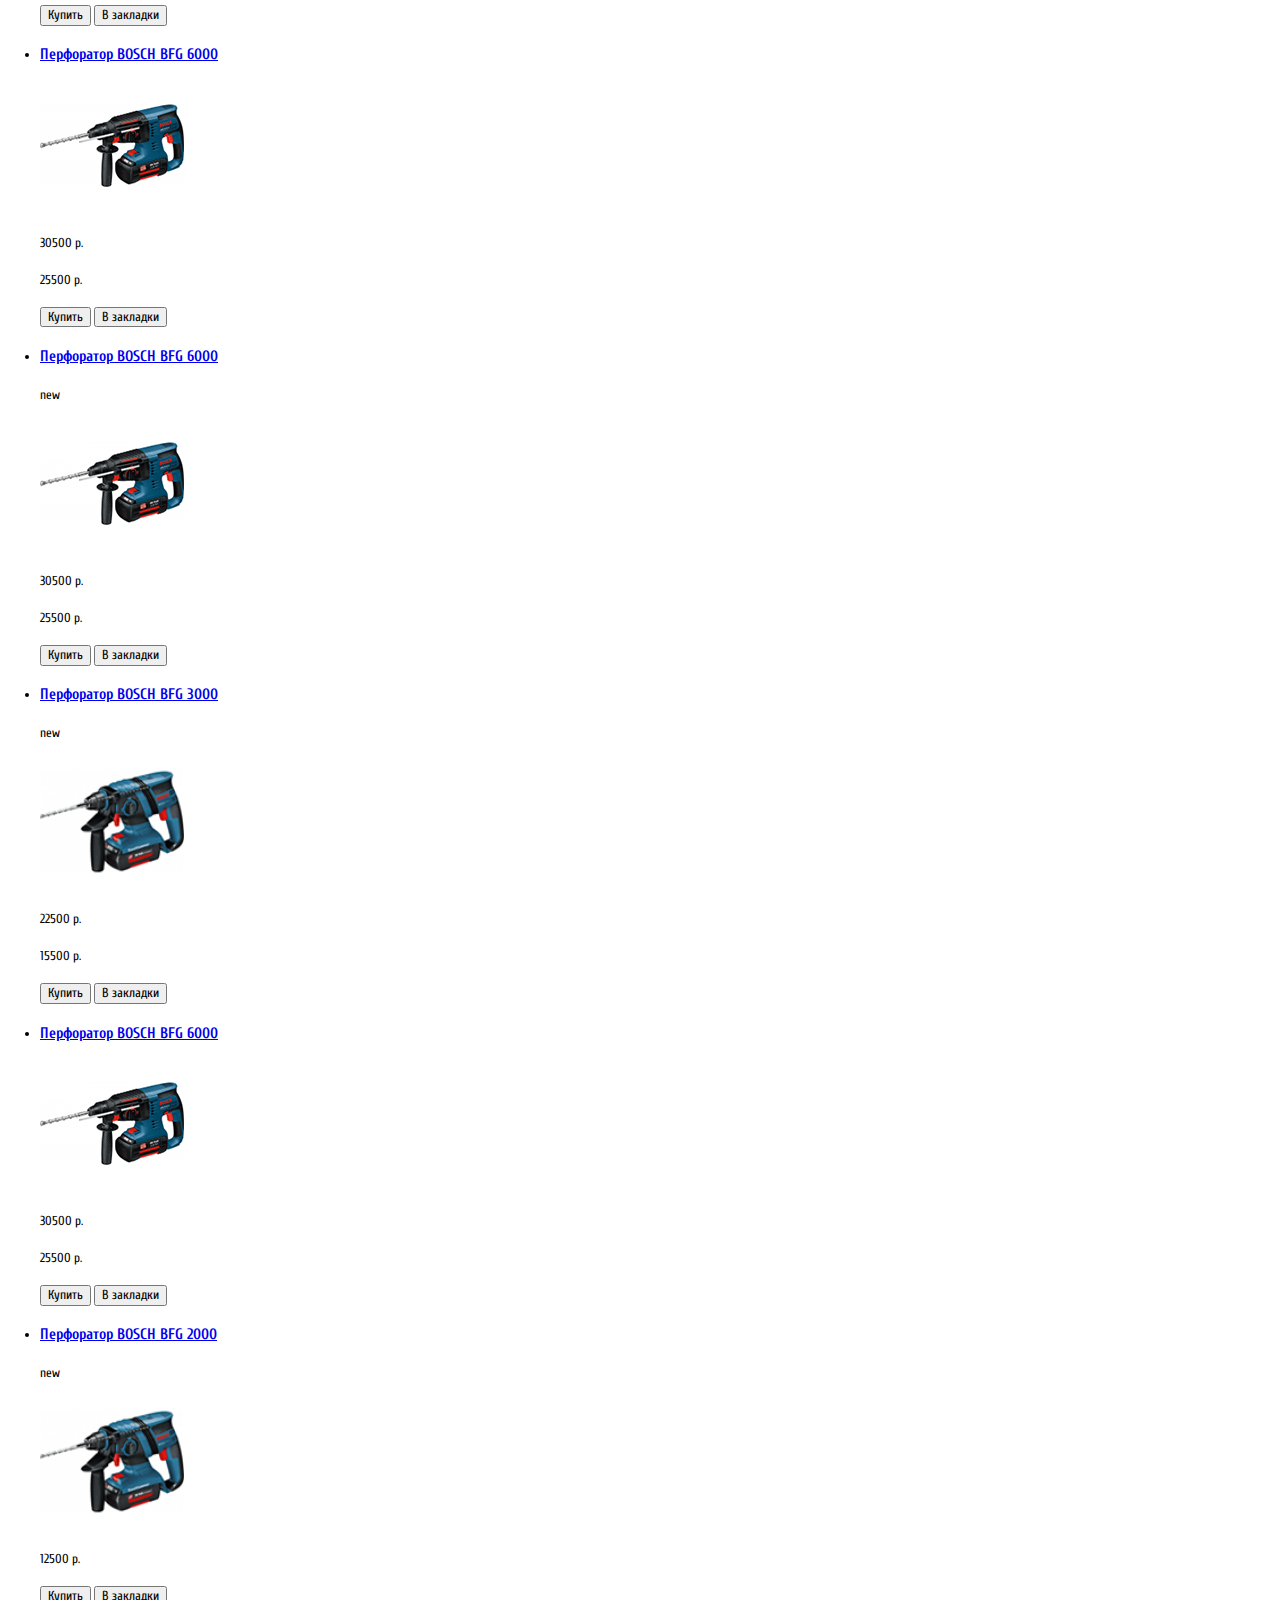
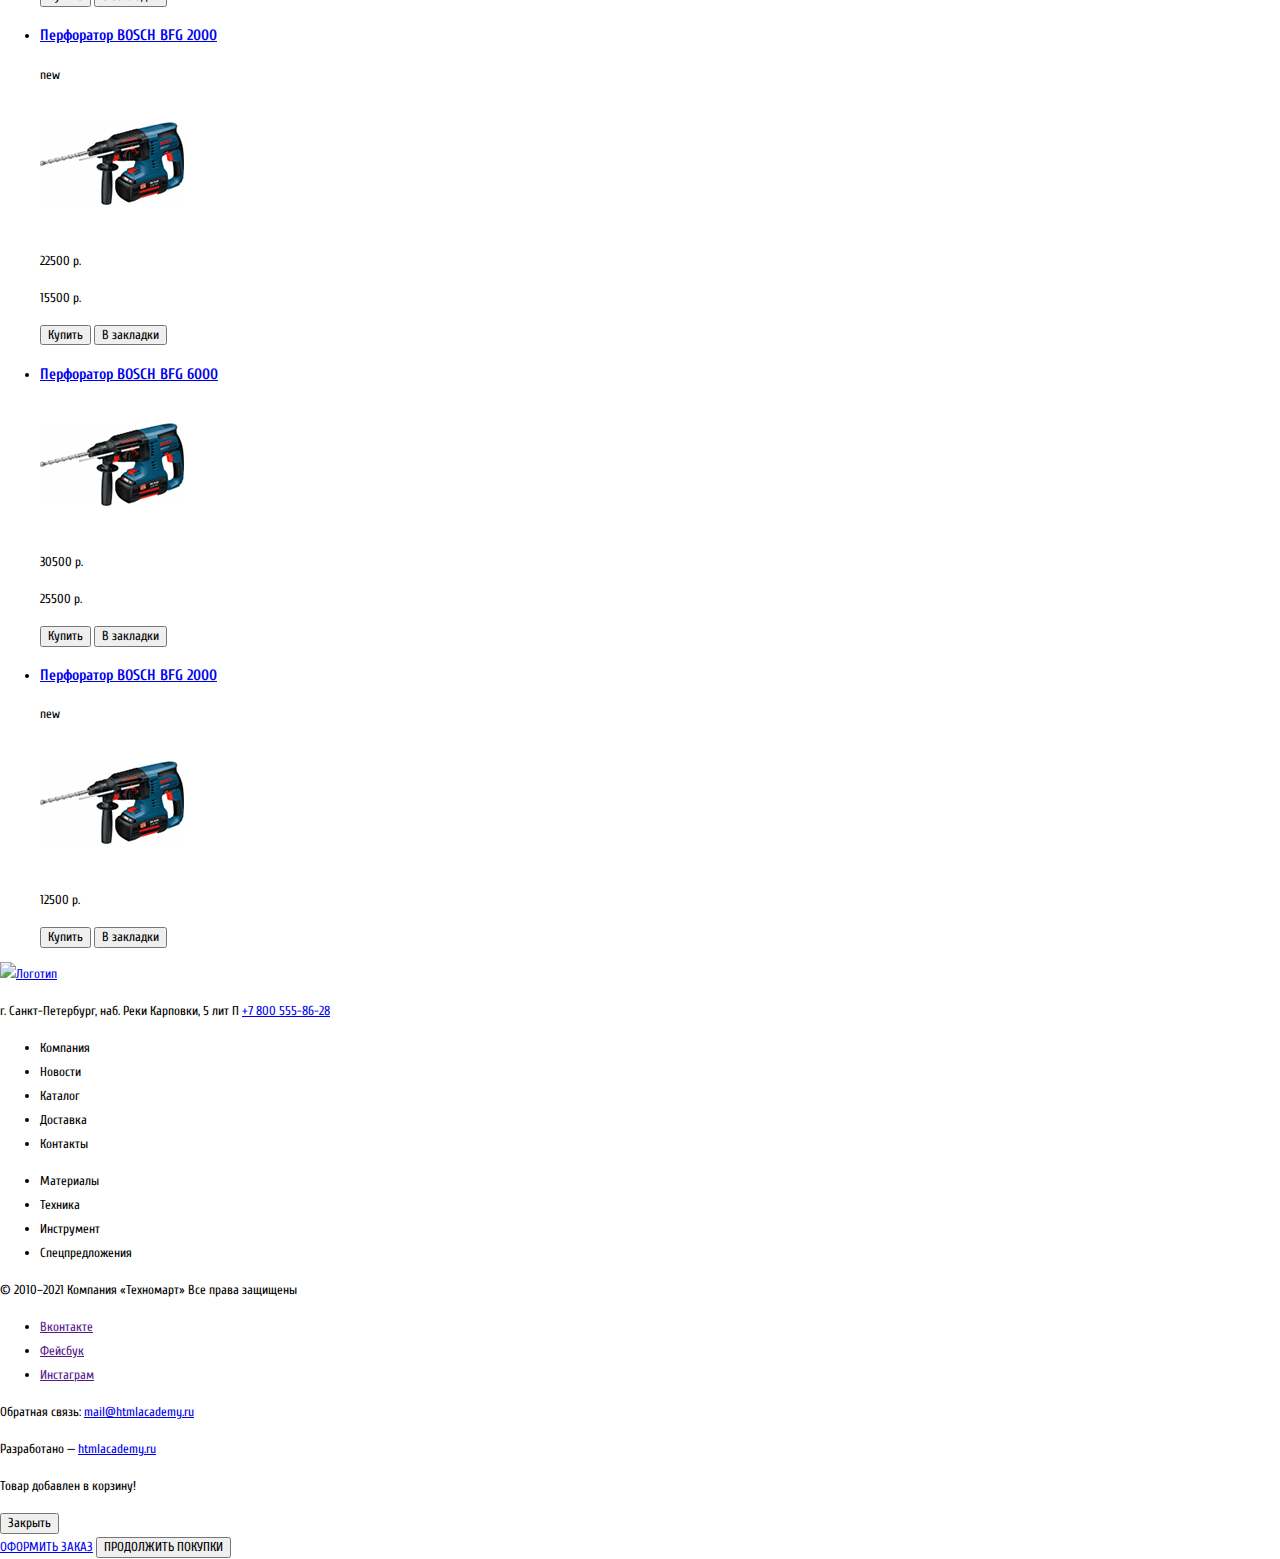
==== commit 273996e1: "v 4.2" ====
--- a/catalog.html
+++ b/catalog.html
@@ -7,8 +7,14 @@
     <link rel="stylesheet" href="css/style.css" />
     <link rel="preconnect" href="https://fonts.googleapis.com" />
     <link rel="preconnect" href="https://fonts.gstatic.com" crossorigin />
-    <link href="https://fonts.googleapis.com/css2?family=Cuprum:ital,wght@0,400;0,700;1,400&display=swap" rel="stylesheet"/>
-    <link href="https://fonts.googleapis.com/css2?family=Cuprum:ital,wght@0,700;1,400&family=PT+Sans:wght@400;700&display=swap" rel="stylesheet">
+    <link
+      href="https://fonts.googleapis.com/css2?family=Cuprum:ital,wght@0,400;0,700;1,400&display=swap"
+      rel="stylesheet"
+    />
+    <link
+      href="https://fonts.googleapis.com/css2?family=Cuprum:ital,wght@0,700;1,400&family=PT+Sans:wght@400;700&display=swap"
+      rel="stylesheet"
+    />
   </head>
 
   <body>
@@ -72,8 +78,8 @@
       </nav>
     </header>
 
-    <main>
-      <div class="box-catalog">
+    <main class="page-catalog container">
+      <div class="box-crumbs">
         <ul class="crumbs">
           <li>
             <a href="#">Каталог</a>
@@ -89,13 +95,19 @@
 
       <h1>Перфораторы</h1>
 
-      <section>
+      <section class="filters">
         <h2>Фильтр товаров</h2>
         <p>Фильтр:</p>
-        <form action="https://echo.htmlacademy.ru" method="get">
+        <form class="filter" action="https://echo.htmlacademy.ru" method="get">
           <fieldset>
             <legend>Цена:</legend>
-            <input type="range" name="priceslider" min="0" max="30000" />
+            <input
+              class="filter-input-range"
+              type="range"
+              name="priceslider"
+              min="0"
+              max="30000"
+            />
             <p>
               <label><input type="text" value="0" /></label>
               <label><input type="text" value="30000" /></label>
@@ -105,24 +117,46 @@
           <fieldset>
             <legend>Производители:</legend>
             <ul>
-              <li>
-                <input type="checkbox" id="bosch" checked />
+              <li class="filter-optoin filter-checkbox">
+                <input
+                  class="filter-input-checkbox"
+                  type="checkbox"
+                  id="bosch"
+                  checked
+                />
                 <label for="bosch">BOSCH</label>
               </li>
-              <li>
-                <input type="checkbox" id="interskol" />
+              <li class="filter-optoin filter-checkbox">
+                <input
+                  class="filter-input-checkbox"
+                  type="checkbox"
+                  id="interskol"
+                />
                 <label for="interskol">ИНТЕРСКОЛ</label>
               </li>
-              <li>
-                <input type="checkbox" id="makita" checked />
+              <li class="filter-optoin filter-checkbox">
+                <input
+                  class="filter-input-checkbox"
+                  type="checkbox"
+                  id="makita"
+                  checked
+                />
                 <label for="makita">MAKITA</label>
               </li>
-              <li>
-                <input type="checkbox" id="dewalt" />
+              <li class="filter-optoin filter-checkbox">
+                <input
+                  class="filter-input-checkbox"
+                  type="checkbox"
+                  id="dewalt"
+                />
                 <label for="dewalt">DEWALT</label>
               </li>
-              <li>
-                <input type="checkbox" id="hitachi" />
+              <li class="filter-optoin filter-checkbox">
+                <input
+                  class="filter-input-checkbox"
+                  type="checkbox"
+                  id="hitachi"
+                />
                 <label for="hitachi">HITACHI</label>
               </li>
             </ul>
@@ -130,189 +164,216 @@
 
           <fieldset>
             <legend>Питание:</legend>
-            <ul>
+            <ul class="filter-option filter-radio">
               <li>
-                <input type="radio" name="radio-grup" id="battery" checked />
+                <input
+                  class="filter-input-radio"
+                  type="radio"
+                  name="radio-grup"
+                  id="battery"
+                  checked
+                />
                 <label for="battery">Аккумуляторные</label>
               </li>
               <li>
-                <input type="radio" name="radio-grup" id="network" />
+                <input
+                  class="filter-input-radio"
+                  type="radio"
+                  name="radio-grup"
+                  id="network"
+                />
                 <label for="network">Сетевые</label>
               </li>
             </ul>
           </fieldset>
 
-          <button type="submit">Показать</button>
+          <button class="buttton-filters" type="submit">Показать</button>
         </form>
       </section>
 
-      <section>
+      <section class="catalog">
         <h2>Товары</h2>
         <p>Сортировка:</p>
-        <ul>
+        <ul class="sorting">
           <li><a>По цене</a></li>
           <li><a href="#">По типу</a></li>
           <li><a href="#">По функционалу</a></li>
         </ul>
 
-        <ul class="catalog-items">
-          <li>
+        <ul class="catalog-list">
+          <li class="catalog-item">
             <h3>
               <a href="#">Перфоратор BOSCH BFG 6000</a>
             </h3>
-            <img
-              src="/img/bosch_m1.png"
-              alt="Перфоратор BOSCHBFG 6000"
-              width="144"
-              height="128"
-            />
+            <p class="catalog-item-img">
+              <img
+                src="/img/bosch_m1.png"
+                alt="Перфоратор BOSCHBFG 6000"
+                width="144"
+                height="128"
+              />
+            </p>
             <p class="old-price">30500 р.</p>
             <p class="new-price">25500 р.</p>
 
-            <button type="button">Купить</button>
-            <button type="button">В закладки</button>
-          </li>
-          <li>
+            <button class="button button-buy" type="button">Купить</button>
+            <button class="button-bookmark" type="button">В закладки</button>
+          </li>
+          <li class="catalog-item">
             <h3>
               <a href="#">Перфоратор BOSCH BFG 6000</a>
             </h3>
-            <img
-              src="/img/bosch_m1.png"
-              alt="Перфоратор BOSCHBFG 6000"
-              width="144"
-              height="128"
-            />
+            <p class="catalog-item-img">
+              <img
+                src="/img/bosch_m1.png"
+                alt="Перфоратор BOSCHBFG 6000"
+                width="144"
+                height="128"
+              />
+            </p>
             <p class="old-price">30500 р.</p>
             <p class="new-price">25500 р.</p>
 
-            <button type="button">Купить</button>
-            <button type="button">В закладки</button>
-          </li>
-          <li>
+            <button class="button button-buy" type="button">Купить</button>
+            <button class="button-bookmark" type="button">В закладки</button>
+          </li>
+          <li class="catalog-item">
             <h3>
               <a href="#">Перфоратор BOSCH BFG 6000</a>
             </h3>
             <span>new</span>
-            <img
-              src="/img/bosch_m1.png"
-              alt="Перфоратор BOSCHBFG 6000"
-              width="144"
-              height="128"
-            />
+            <p class="catalog-item-img">
+              <img
+                src="/img/bosch_m1.png"
+                alt="Перфоратор BOSCHBFG 6000"
+                width="144"
+                height="128"
+              />
+            </p>
             <p class="old-price">30500 р.</p>
             <p class="new-price">25500 р.</p>
 
-            <button type="button">Купить</button>
-            <button type="button">В закладки</button>
-          </li>
-          <li>
+            <button class="button button-buy" type="button">Купить</button>
+            <button class="button-bookmark" type="button">В закладки</button>
+          </li>
+          <li class="catalog-item">
             <h3>
               <a href="#">Перфоратор BOSCH BFG 3000</a>
             </h3>
             <span>new</span>
-            <img
-              src="/img/bosch_m2.png"
-              alt="Перфоратор BOSCHBFG 6000"
-              width="144"
-              height="128"
-            />
+            <p class="catalog-item-img">
+              <img
+                src="/img/bosch_m2.png"
+                alt="Перфоратор BOSCHBFG 6000"
+                width="144"
+                height="128"
+              />
+            </p>
             <p class="old-price">22500 р.</p>
             <p class="new-price">15500 р.</p>
 
-            <button type="button">Купить</button>
-            <button type="button">В закладки</button>
-          </li>
-          <li>
+            <button class="button button-buy" type="button">Купить</button>
+            <button class="button-bookmark" type="button">В закладки</button>
+          </li>
+          <li class="catalog-item">
             <h3>
               <a href="#">Перфоратор BOSCH BFG 6000</a>
             </h3>
-
-            <img
-              src="/img/bosch_m1.png"
-              alt="Перфоратор BOSCHBFG 6000"
-              width="144"
-              height="128"
-            />
+            <p class="catalog-item-img">
+              <img
+                src="/img/bosch_m1.png"
+                alt="Перфоратор BOSCHBFG 6000"
+                width="144"
+                height="128"
+              />
+            </p>
             <p class="old-price">30500 р.</p>
             <p class="new-price">25500 р.</p>
 
-            <button type="button">Купить</button>
-            <button type="button">В закладки</button>
-          </li>
-          <li>
+            <button class="button button-buy" type="button">Купить</button>
+            <button class="button-bookmark" type="button">В закладки</button>
+          </li>
+          <li class="catalog-item">
             <h3>
               <a href="#">Перфоратор BOSCH BFG 2000</a>
             </h3>
             <span>new</span>
-            <img
-              src="/img/bosch_m2.png"
-              alt="Перфоратор BOSCHBFG 6000"
-              width="144"
-              height="128"
-            />
+            <p class="catalog-item-img">
+              <img
+                src="/img/bosch_m2.png"
+                alt="Перфоратор BOSCHBFG 6000"
+                width="144"
+                height="128"
+              />
+            </p>
 
             <p class="new-price">12500 р.</p>
 
-            <button type="button">Купить</button>
-            <button type="button">В закладки</button>
-          </li>
-          <li>
+            <button class="button button-buy" type="button">Купить</button>
+            <button class="button-bookmark" type="button">В закладки</button>
+          </li>
+          <li class="catalog-item">
             <h3>
               <a href="#">Перфоратор BOSCH BFG 2000</a>
             </h3>
             <span>new</span>
-            <img
-              src="/img/bosch_m1.png"
-              alt="Перфоратор BOSCHBFG 6000"
-              width="144"
-              height="128"
-            />
+            <p class="catalog-item-img">
+              <img
+                src="/img/bosch_m1.png"
+                alt="Перфоратор BOSCHBFG 6000"
+                width="144"
+                height="128"
+              />
+            </p>
             <p class="old-price">22500 р.</p>
             <p class="new-price">15500 р.</p>
 
-            <button type="button">Купить</button>
-            <button type="button">В закладки</button>
-          </li>
-          <li>
+            <button class="button button-buy" type="button">Купить</button>
+            <button class="button-bookmark" type="button">В закладки</button>
+          </li>
+          <li class="catalog-item">
             <h3>
               <a href="#">Перфоратор BOSCH BFG 6000</a>
             </h3>
-
-            <img
-              src="/img/bosch_m1.png"
-              alt="Перфоратор BOSCHBFG 6000"
-              width="144"
-              height="128"
-            />
+            <p class="catalog-item-img">
+              <img
+                src="/img/bosch_m1.png"
+                alt="Перфоратор BOSCHBFG 6000"
+                width="144"
+                height="128"
+              />
+            </p>
             <p class="old-price">30500 р.</p>
             <p class="new-price">25500 р.</p>
 
-            <button type="button">Купить</button>
-            <button type="button">В закладки</button>
-          </li>
-          <li>
+            <button class="button button-buy" type="button">Купить</button>
+            <button class="button-bookmark" type="button">В закладки</button>
+          </li>
+          <li class="catalog-item">
             <h3>
               <a href="#">Перфоратор BOSCH BFG 2000</a>
             </h3>
             <span>new</span>
-            <img
-              src="/img/bosch_m1.png"
-              alt="Перфоратор BOSCHBFG 6000"
-              width="144"
-              height="128"
-            />
+            <p class="catalog-item-img">
+              <img
+                src="/img/bosch_m1.png"
+                alt="Перфоратор BOSCHBFG 6000"
+                width="144"
+                height="128"
+              />
+            </p>
 
             <p class="new-price">12500 р.</p>
 
-            <button type="button">Купить</button>
-            <button type="button">В закладки</button>
+            <button class="button button-buy" type="button">Купить</button>
+            <button class="button-bookmark" type="button">В закладки</button>
           </li>
         </ul>
       </section>
     </main>
 
-    <footer>
-      <section>
+    <footer class="main-footer">
+      <section class="footer-navigation">
         <a href="#" class="logo_footer"
           ><img src="/img/logo_footer.png" alt="Логотип"
         /></a>
@@ -320,7 +381,7 @@
           г. Санкт-Петербург, наб. Реки Карповки, 5 лит П
           <a href="tel:+78005558628">+7 800 555-86-28</a>
         </p>
-        <ul>
+        <ul class="footer-list-navigation">
           <li>Компания</li>
           <li>Новости</li>
           <li>Каталог</li>
@@ -328,7 +389,7 @@
           <li>Контакты</li>
         </ul>
 
-        <ul>
+        <ul class="footer-catalog-navogation">
           <li>Материалы</li>
           <li>Техника</li>
           <li>Инструмент</li>
@@ -336,9 +397,9 @@
         </ul>
       </section>
 
-      <section>
+      <section class="footer-contacts">
         <p>© 2010–2021 Компания «Техномарт» Все права защищены</p>
-        <ul>
+        <ul class="footer-social">
           <li>
             <a href="">Вконтакте</a>
           </li>
@@ -350,8 +411,16 @@
           </li>
         </ul>
 
-        <p>Обратная связь: <a href="#">mail@htmlacademy.ru</a></p>
-        <p>Разработано — <a href="https://htmlacademy.ru">htmlacademy.ru</a></p>
+        <p>
+          Обратная связь:
+          <a class="footer-links" href="#">mail@htmlacademy.ru</a>
+        </p>
+        <p>
+          Разработано —
+          <a class="footer-links" href="https://htmlacademy.ru"
+            >htmlacademy.ru</a
+          >
+        </p>
       </section>
     </footer>
 
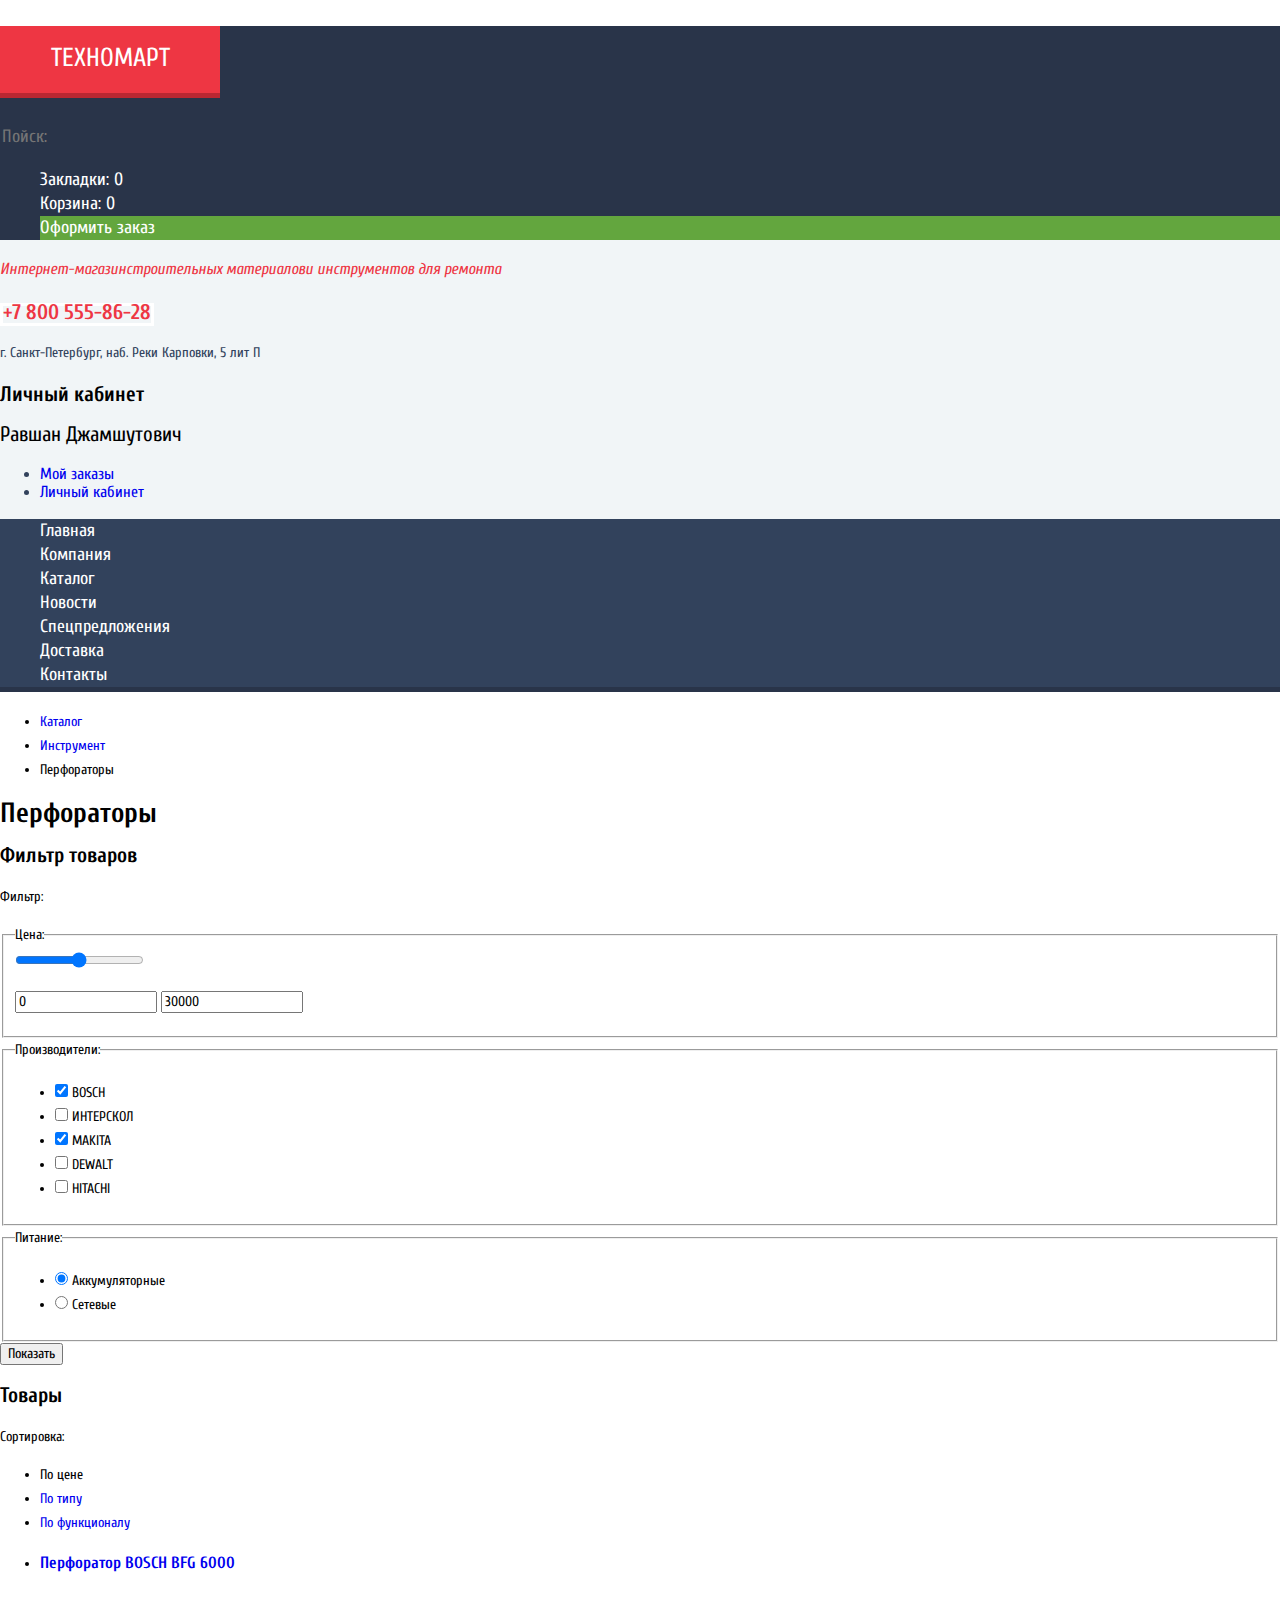
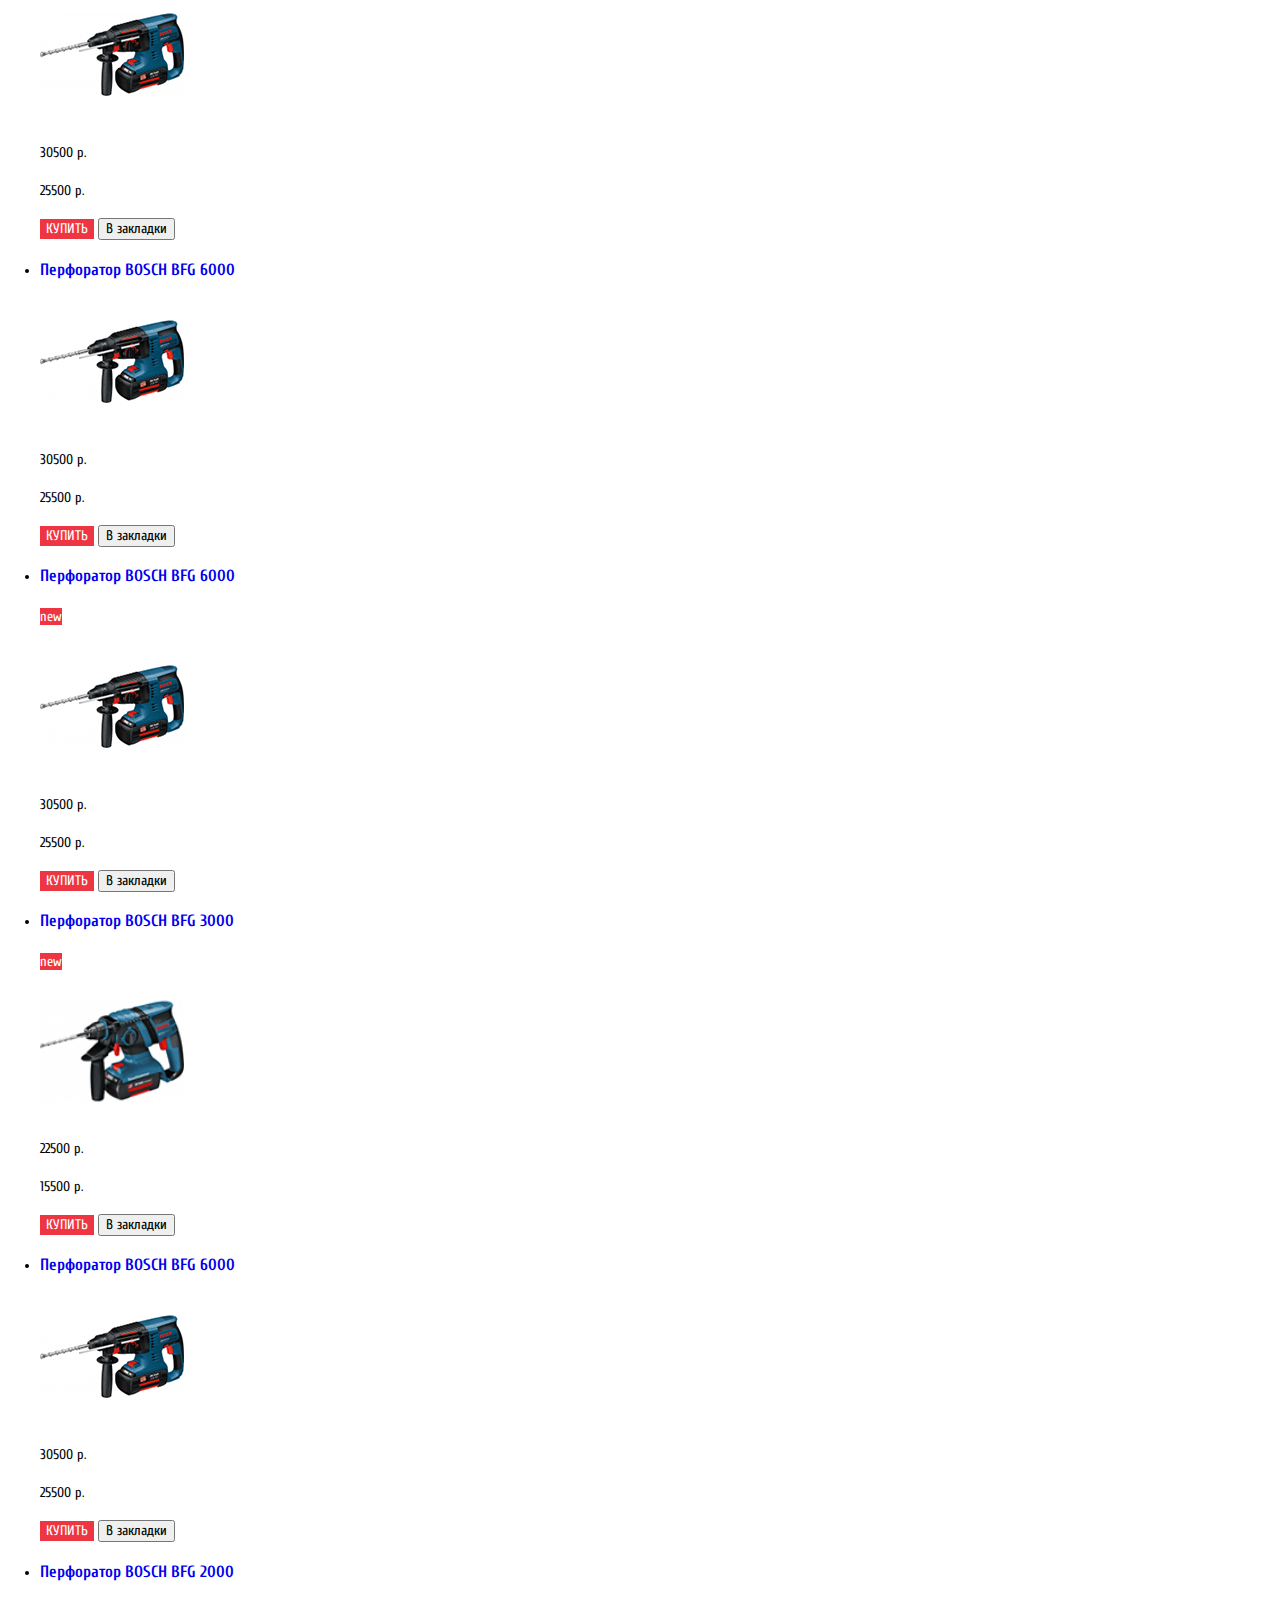
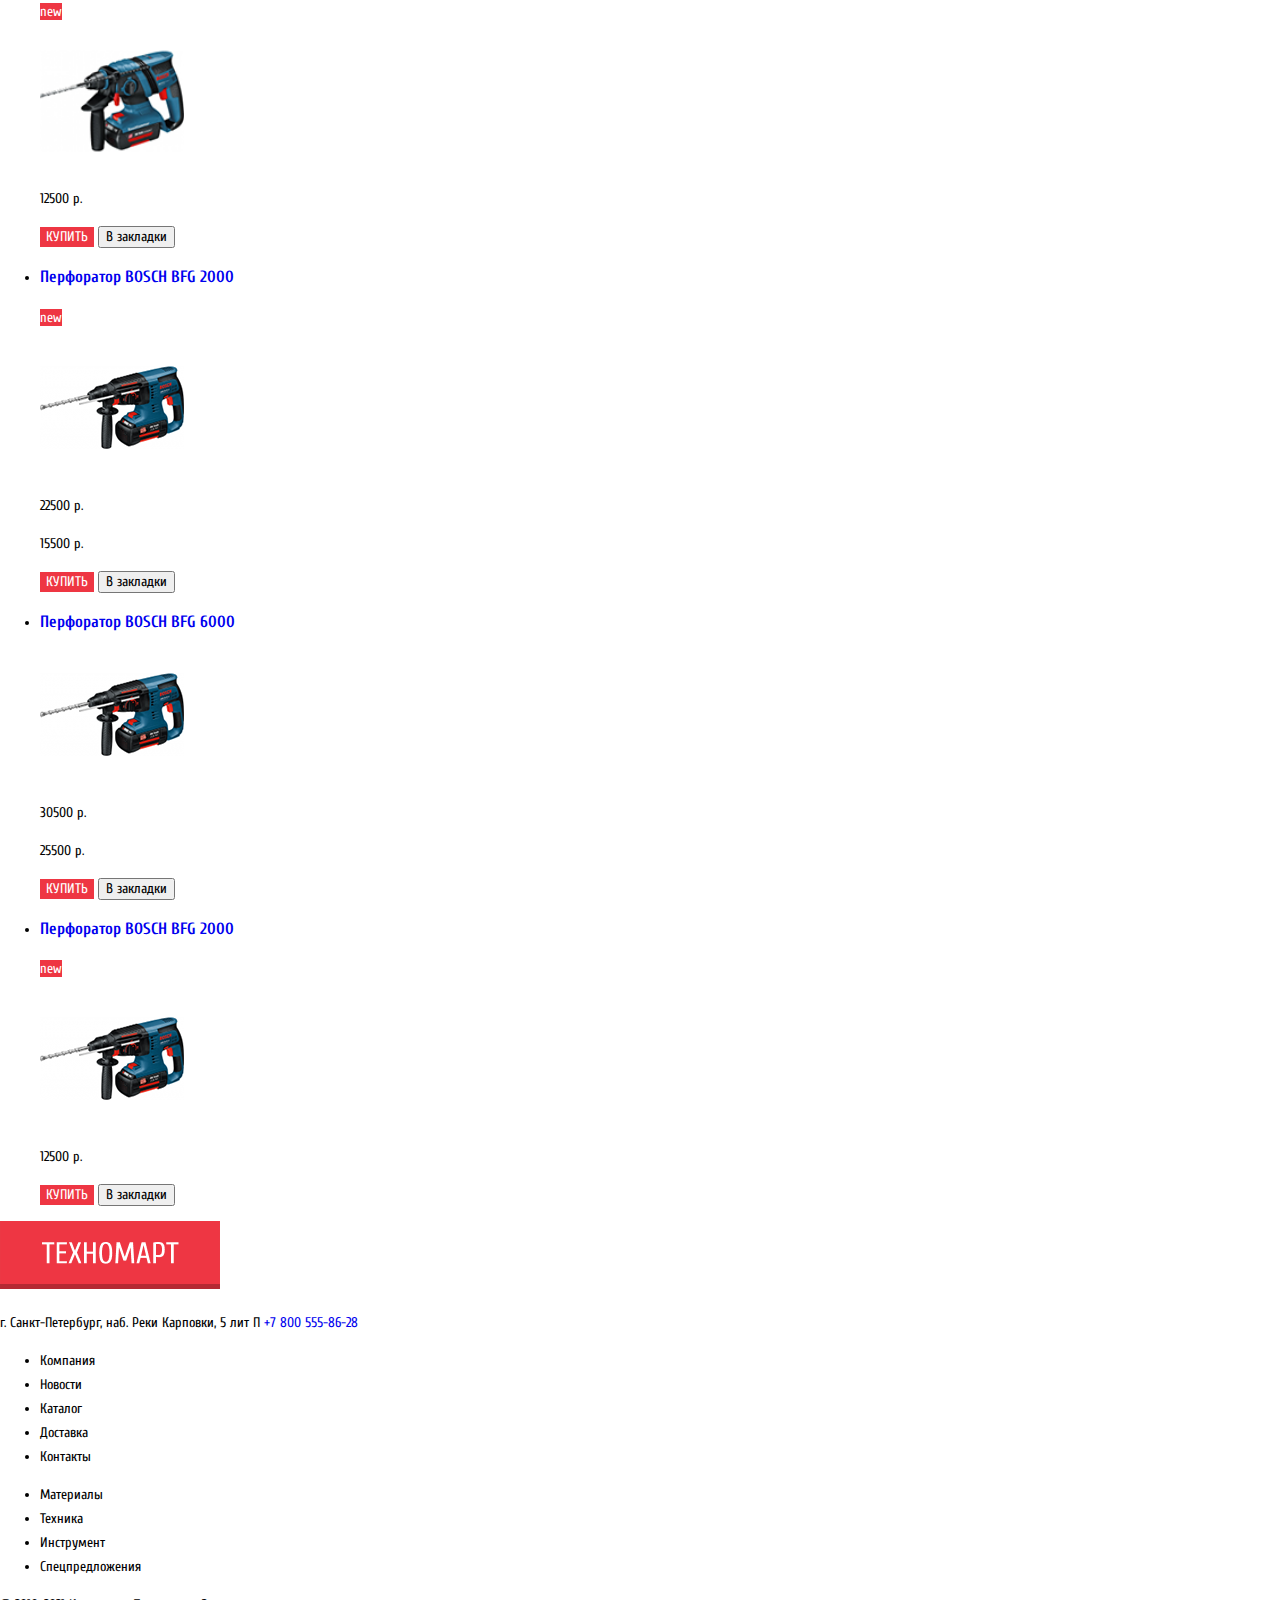
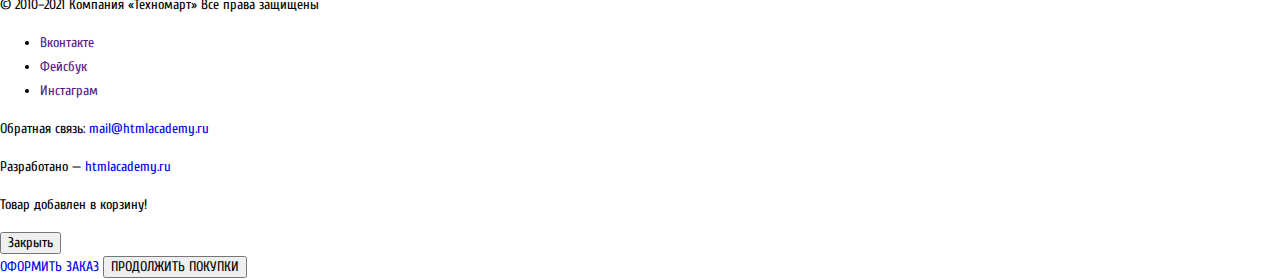
==== commit 969a31cf: "v 4.3" ====
--- a/catalog.html
+++ b/catalog.html
@@ -19,40 +19,57 @@
 
   <body>
     <header class="main-heder">
-      <a class="heder-logo">Техномарт</a>
-
-      <form class="search" action="echo.htmlacademy.ru" method="post">
-        <input type="text" name="Поиск" placeholder="Пойск: " />
-      </form>
-
-      <ul class="user-navigation">
-        <li class="bookmarks">
-          <a href="blank.html">Закладки: 0</a>
-        </li>
-        <li class="basket">
-          <a href="blank.html">Корзина: 10</a>
-        </li>
-        <li class="button order-button">
-          <a href="blank.html">Оформить заказ</a>
-        </li>
-      </ul>
-
-      <p>Интернет-магазинстроительных материалови инструментов для ремонта</p>
+      <div class="wrapper-navigation">
+        <p class="heder-logo">
+          <a>Техномарт</a>
+        </p>
+
+        <form class="search" action="echo.htmlacademy.ru" method="post">
+          <input
+            class="search-text"
+            type="text"
+            name="Поиск"
+            placeholder="Пойск: "
+          />
+        </form>
+
+        <ul class="user-navigation">
+          <li>
+            <a href="blank.html">Закладки: 0</a>
+          </li>
+          <li>
+            <a href="blank.html">Корзина: 0</a>
+          </li>
+          <li>
+            <a href="blank.html">Оформить заказ</a>
+          </li>
+        </ul>
+      </div>
+
+      <p class="text-privaw">
+        Интернет-магазинстроительных материалови инструментов для ремонта
+      </p>
 
       <span class="contact-number">
         <a href="tel:+7 800 555-86-28">+7 800 555-86-28</a>
       </span>
-      <p>г. Санкт-Петербург, наб. Реки Карповки, 5 лит П</p>
-
-      <div class="personal-area">
+      <p class="adres-heder">г. Санкт-Петербург, наб. Реки Карповки, 5 лит П</p>
+
+      <div class="personal-area-box">
         <h2>Личный кабинет</h2>
-        <a>Равшан Джамшутович</a>
-        <a href="blank.html">Мой заказы</a>
-        <a href="blank.html">Личный кабинет</a>
+        <a class="personal-area-login">Равшан Джамшутович</a>
+        <ul class="personal-area-list">
+          <li>
+            <a class="personal-area-links" href="#">Мой заказы</a>
+          </li>
+          <li>
+            <a class="personal-area-links" href="#">Личный кабинет</a>
+          </li>
+        </ul>
       </div>
 
       <nav class="main-navigation">
-        <ul>
+        <ul class="list-navigation">
           <li>
             <a href="index.html">Главная</a>
           </li>
@@ -207,7 +224,7 @@
             </h3>
             <p class="catalog-item-img">
               <img
-                src="/img/bosch_m1.png"
+                src="img/bosch_m1.png"
                 alt="Перфоратор BOSCHBFG 6000"
                 width="144"
                 height="128"
@@ -225,7 +242,7 @@
             </h3>
             <p class="catalog-item-img">
               <img
-                src="/img/bosch_m1.png"
+                src="img/bosch_m1.png"
                 alt="Перфоратор BOSCHBFG 6000"
                 width="144"
                 height="128"
@@ -241,10 +258,10 @@
             <h3>
               <a href="#">Перфоратор BOSCH BFG 6000</a>
             </h3>
-            <span>new</span>
-            <p class="catalog-item-img">
-              <img
-                src="/img/bosch_m1.png"
+            <span class="new_item">new</span>
+            <p class="catalog-item-img">
+              <img
+                src="img/bosch_m1.png"
                 alt="Перфоратор BOSCHBFG 6000"
                 width="144"
                 height="128"
@@ -260,10 +277,10 @@
             <h3>
               <a href="#">Перфоратор BOSCH BFG 3000</a>
             </h3>
-            <span>new</span>
-            <p class="catalog-item-img">
-              <img
-                src="/img/bosch_m2.png"
+            <span class="new_item">new</span>
+            <p class="catalog-item-img">
+              <img
+                src="img/bosch_m2.png"
                 alt="Перфоратор BOSCHBFG 6000"
                 width="144"
                 height="128"
@@ -281,7 +298,7 @@
             </h3>
             <p class="catalog-item-img">
               <img
-                src="/img/bosch_m1.png"
+                src="img/bosch_m1.png"
                 alt="Перфоратор BOSCHBFG 6000"
                 width="144"
                 height="128"
@@ -297,10 +314,10 @@
             <h3>
               <a href="#">Перфоратор BOSCH BFG 2000</a>
             </h3>
-            <span>new</span>
-            <p class="catalog-item-img">
-              <img
-                src="/img/bosch_m2.png"
+            <span class="new_item">new</span>
+            <p class="catalog-item-img">
+              <img
+                src="img/bosch_m2.png"
                 alt="Перфоратор BOSCHBFG 6000"
                 width="144"
                 height="128"
@@ -316,10 +333,10 @@
             <h3>
               <a href="#">Перфоратор BOSCH BFG 2000</a>
             </h3>
-            <span>new</span>
-            <p class="catalog-item-img">
-              <img
-                src="/img/bosch_m1.png"
+            <span class="new_item">new</span>
+            <p class="catalog-item-img">
+              <img
+                src="img/bosch_m1.png"
                 alt="Перфоратор BOSCHBFG 6000"
                 width="144"
                 height="128"
@@ -337,7 +354,7 @@
             </h3>
             <p class="catalog-item-img">
               <img
-                src="/img/bosch_m1.png"
+                src="img/bosch_m1.png"
                 alt="Перфоратор BOSCHBFG 6000"
                 width="144"
                 height="128"
@@ -353,10 +370,10 @@
             <h3>
               <a href="#">Перфоратор BOSCH BFG 2000</a>
             </h3>
-            <span>new</span>
-            <p class="catalog-item-img">
-              <img
-                src="/img/bosch_m1.png"
+            <span class="new_item">new</span>
+            <p class="catalog-item-img">
+              <img
+                src="img/bosch_m1.png"
                 alt="Перфоратор BOSCHBFG 6000"
                 width="144"
                 height="128"
@@ -375,7 +392,7 @@
     <footer class="main-footer">
       <section class="footer-navigation">
         <a href="#" class="logo_footer"
-          ><img src="/img/logo_footer.png" alt="Логотип"
+          ><img src="img/logo-footer.png" alt="Логотип" width="220" height="68"
         /></a>
         <p>
           г. Санкт-Петербург, наб. Реки Карповки, 5 лит П
--- a/css/style.css
+++ b/css/style.css
@@ -2,9 +2,12 @@
   --basic-black: #000000;
   --basic-white: #ffffff;
   --basic-red: #ee3643;
+  --basic-hover-red: #ca2c37;
   --basic-green: #63a63e;
-  --basic-grey: #3d546f;
+  --basic-grey: #32425c;
+  --basic-dark-grey: #293449;
   --basic-greylight: #c5c5c5;
+  --basic-crem: #f9f5f0;
   --basic-grey-background: #f1f5f7;
   --special-ylellow: #ffbf47;
   --special-blue: #3bbce3;
@@ -12,16 +15,15 @@
   --special-greenlight: #8ed78f;
   --special-yellowlight: #ffd180;
   --success: #5fbb2d;
-  --warning: #ffbf47;
-  --error: #ba2732;
+  --basic-dark-red: #ba2732;
 }
 
 body {
   min-width: 960px;
   margin: 0;
   padding: 0;
-  font-family: 'Cuprum', sans-serif;
-  font-size: 13px;
+  font-family: "Cuprum", sans-serif;
+  font-size: 14px;
   line-height: 24px;
   font-weight: 400;
   color: var(--basic-black);
@@ -30,4 +32,251 @@
 
 /*   font-family: 'PT Sans', sans-serif; шрифт карточек */
 
-
+a {
+  text-decoration: none;
+}
+
+img {
+  max-width: 100%;
+  height: auto;
+}
+
+.main-heder {
+  background-color: var(--basic-grey-background);
+}
+
+.wrapper-navigation {
+  background-color: var(--basic-dark-grey);
+  color: var(--basic-white);
+}
+
+.heder-logo {
+  background-color: var(--basic-red);
+  width: 220px;
+  height: 47px;
+  text-align: center;
+  text-transform: uppercase;
+  font-size: 26px;
+  padding-top: 20px;
+  border-bottom: 5px solid #ba2732;
+}
+
+.search input[type="text"] {
+  background-color: inherit;
+  font-size: 18px;
+  line-height: 24px;
+  border: none;
+}
+
+.user-navigation {
+  list-style: none;
+  font-size: 18px;
+  line-height: 24px;
+}
+
+.user-navigation a {
+  color: var(--basic-white);
+}
+
+.user-navigation li:last-child {
+  background-color: var(--basic-green);
+}
+
+.user-navigation li:last-child:hover {
+  background-color: var(--success);
+}
+
+.user-navigation a:active {
+  opacity: 0.5;
+}
+
+.text-privaw {
+  font-style: italic;
+  font-weight: 400;
+  font-size: 16px;
+  line-height: 23px;
+  color: var(--basic-red);
+}
+
+.contact-number {
+  border: 3px solid var(--basic-white);
+}
+
+.contact-number a {
+  color: var(--basic-red);
+  font-weight: 700;
+  font-size: 21px;
+  line-height: 30px;
+}
+
+.adres-heder {
+  color: var(--basic-grey);
+}
+
+.login-form-botton {
+  font-family: inherit;
+  vertical-align: middle;
+  text-align: center;
+  background-color: var(--basic-white);
+  border: none;
+  color: var(--basic-black);
+  font-size: 21px;
+  line-height: 21px;
+}
+
+.login-form-botton:hover {
+  color: var(--basic-red);
+}
+
+.login-form-botton:active {
+  color: var(--basic-greylight);
+}
+
+.main-navigation {
+  background-color: var(--basic-grey);
+}
+
+.list-navigation {
+  list-style: none;
+  font-size: 18px;
+  line-height: 24px;
+  border-bottom: 5px solid var(--basic-dark-grey);
+}
+
+.list-navigation a {
+  color: var(--basic-white);
+}
+
+.list-navigation a:hover {
+  background-color: var(--basic-dark-grey);
+}
+
+.list-navigation a:active {
+  opacity: 0.5;
+  background-color: #1d2739;
+}
+
+.personal-area-login {
+  font-size: 21px;
+  line-height: 21px;
+  cursor: pointer;
+}
+
+.personal-area-login:active,
+.personal-area-login:focus {
+  color: var(--basic-grey);
+}
+
+.personal-area-list {
+  font-size: 16px;
+  line-height: 18px;
+  color: var(--basic-grey);
+}
+
+.categories-list {
+  list-style: none;
+}
+
+.category-item h3 {
+  font-weight: 700;
+  font-size: 24px;
+  line-height: 30px;
+  color: var(--basic-white);
+}
+
+.category-item:nth-child(4n + 1) {
+  background-color: var(--special-ylellow);
+}
+
+.category-item:nth-child(2) {
+  background-color: var(--special-blue);
+}
+
+.category-item:nth-child(3) {
+  background-color: var(--special-lilac);
+}
+
+.category-item:nth-child(4) {
+  background-color: var(--special-greenlight);
+}
+
+.category-item a {
+  background-color: rgba(255, 255, 255, 0.3);
+  color: var(--basic-white);
+  font-weight: 400;
+  font-size: 14px;
+  line-height: 18px;
+}
+
+.category-item a:hover,
+.category-item a:focus {
+  background-color: rgba(197, 197, 197, 0.3);
+  color: var(--basic-white);
+}
+
+.category-item a:active {
+  background-color: rgba(169, 169, 169, 0.3);
+}
+
+.new_item {
+  background-color: var(--basic-red);
+  color: var(--basic-white);
+  font-weight: 400;
+  font-size: 14px;
+  line-height: 18px;
+}
+
+.button-gallery {
+  border: none;
+  background-color: transparent;
+}
+
+.button {
+  color: var(--basic-white);
+  font-weight: 400;
+  font-size: 14px;
+  font-family: inherit;
+  line-height: 18px;
+  align-items: center;
+  text-align: center;
+  text-transform: uppercase;
+  background-color: var(--basic-red);
+  border: none;
+}
+
+.button:hover,
+.button:focus {
+  background-color: var(--basic-hover-red);
+}
+
+.button:active {
+  background-color: var(--basic-dark-red);
+}
+
+.popular-goods-box {
+  background-color: var(--basic-crem);
+}
+
+.popular-goods h2 {
+  font-weight: 400;
+  font-size: 30px;
+  line-height: 30px;
+  color: var(--basic-grey);
+  text-transform: uppercase;
+}
+
+.popular-goods-list {
+  list-style: none;
+}
+
+.goods-item {
+  font-family: "PT Sans", sans-serif;
+  text-transform: uppercase;
+  font-weight: 700;
+  font-size: 18px;
+  line-height: 18px;
+}
+
+.price {
+  font-size: 17px;
+}
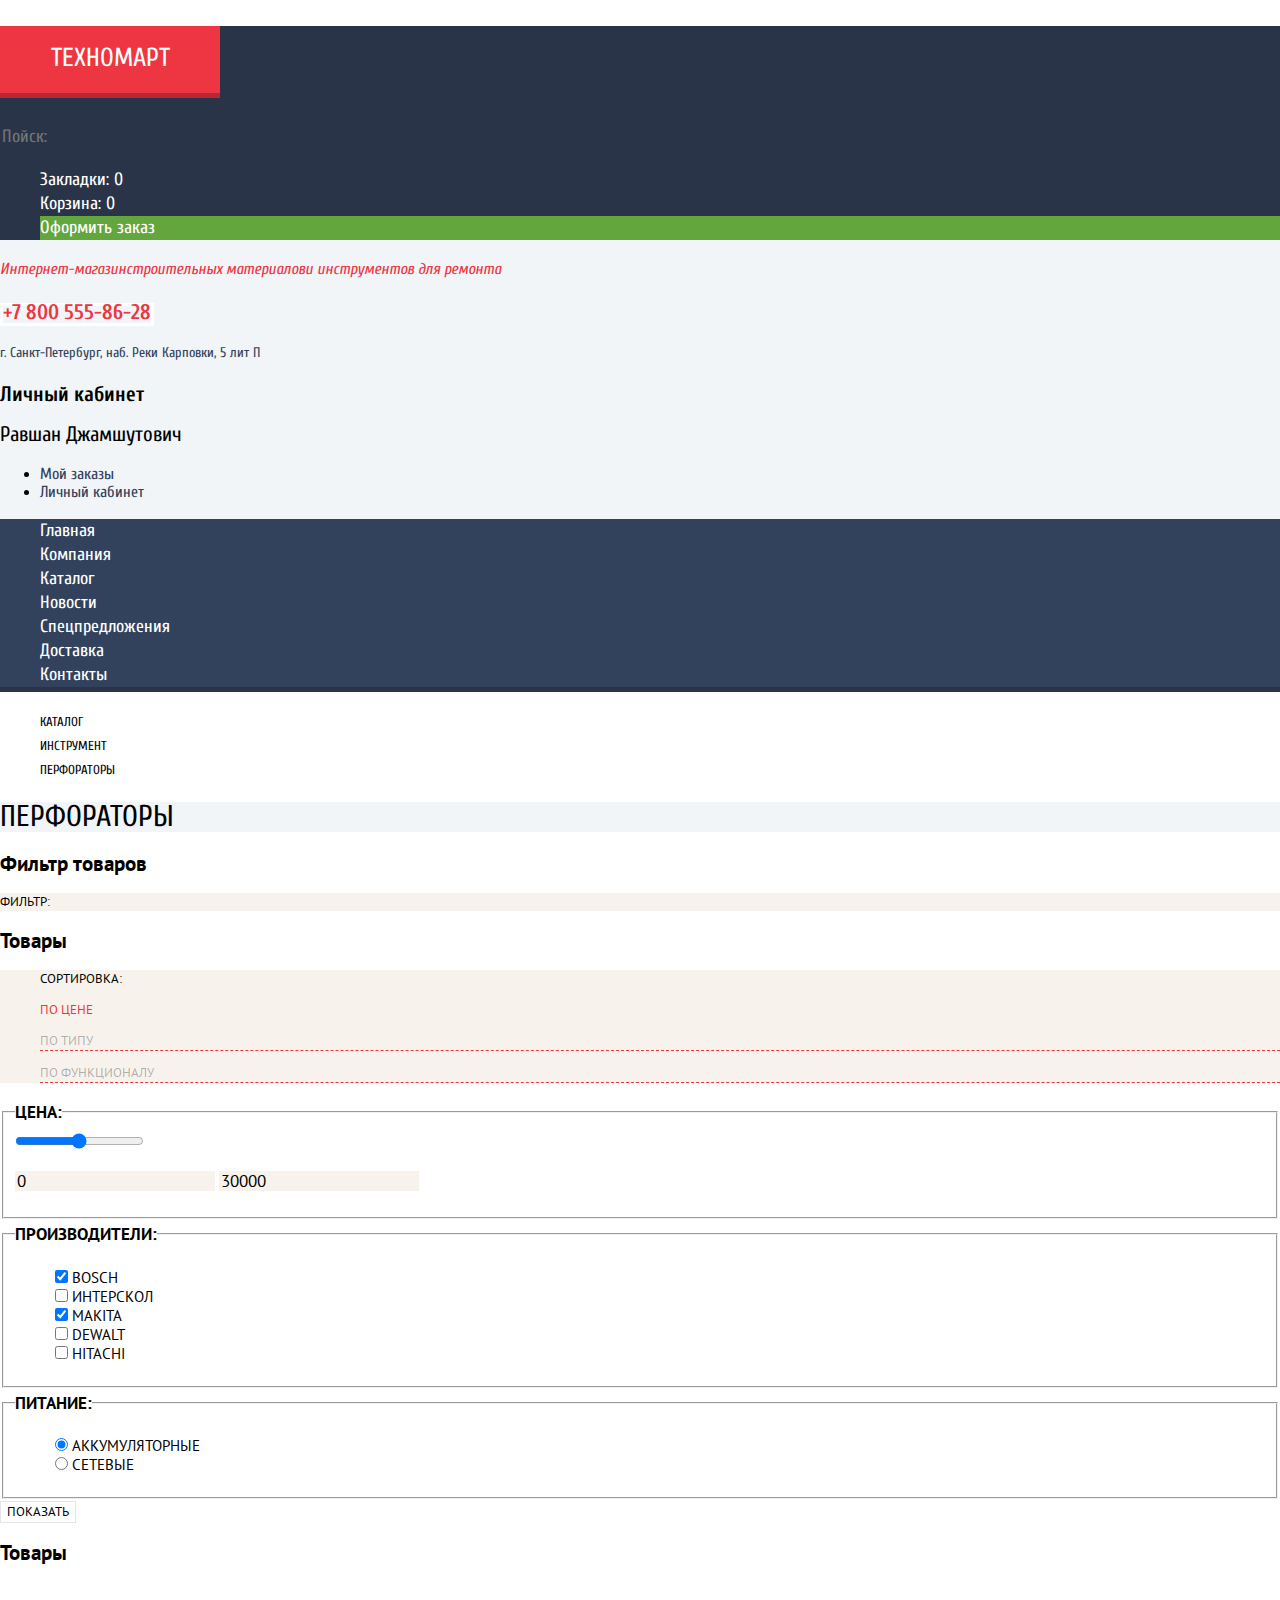
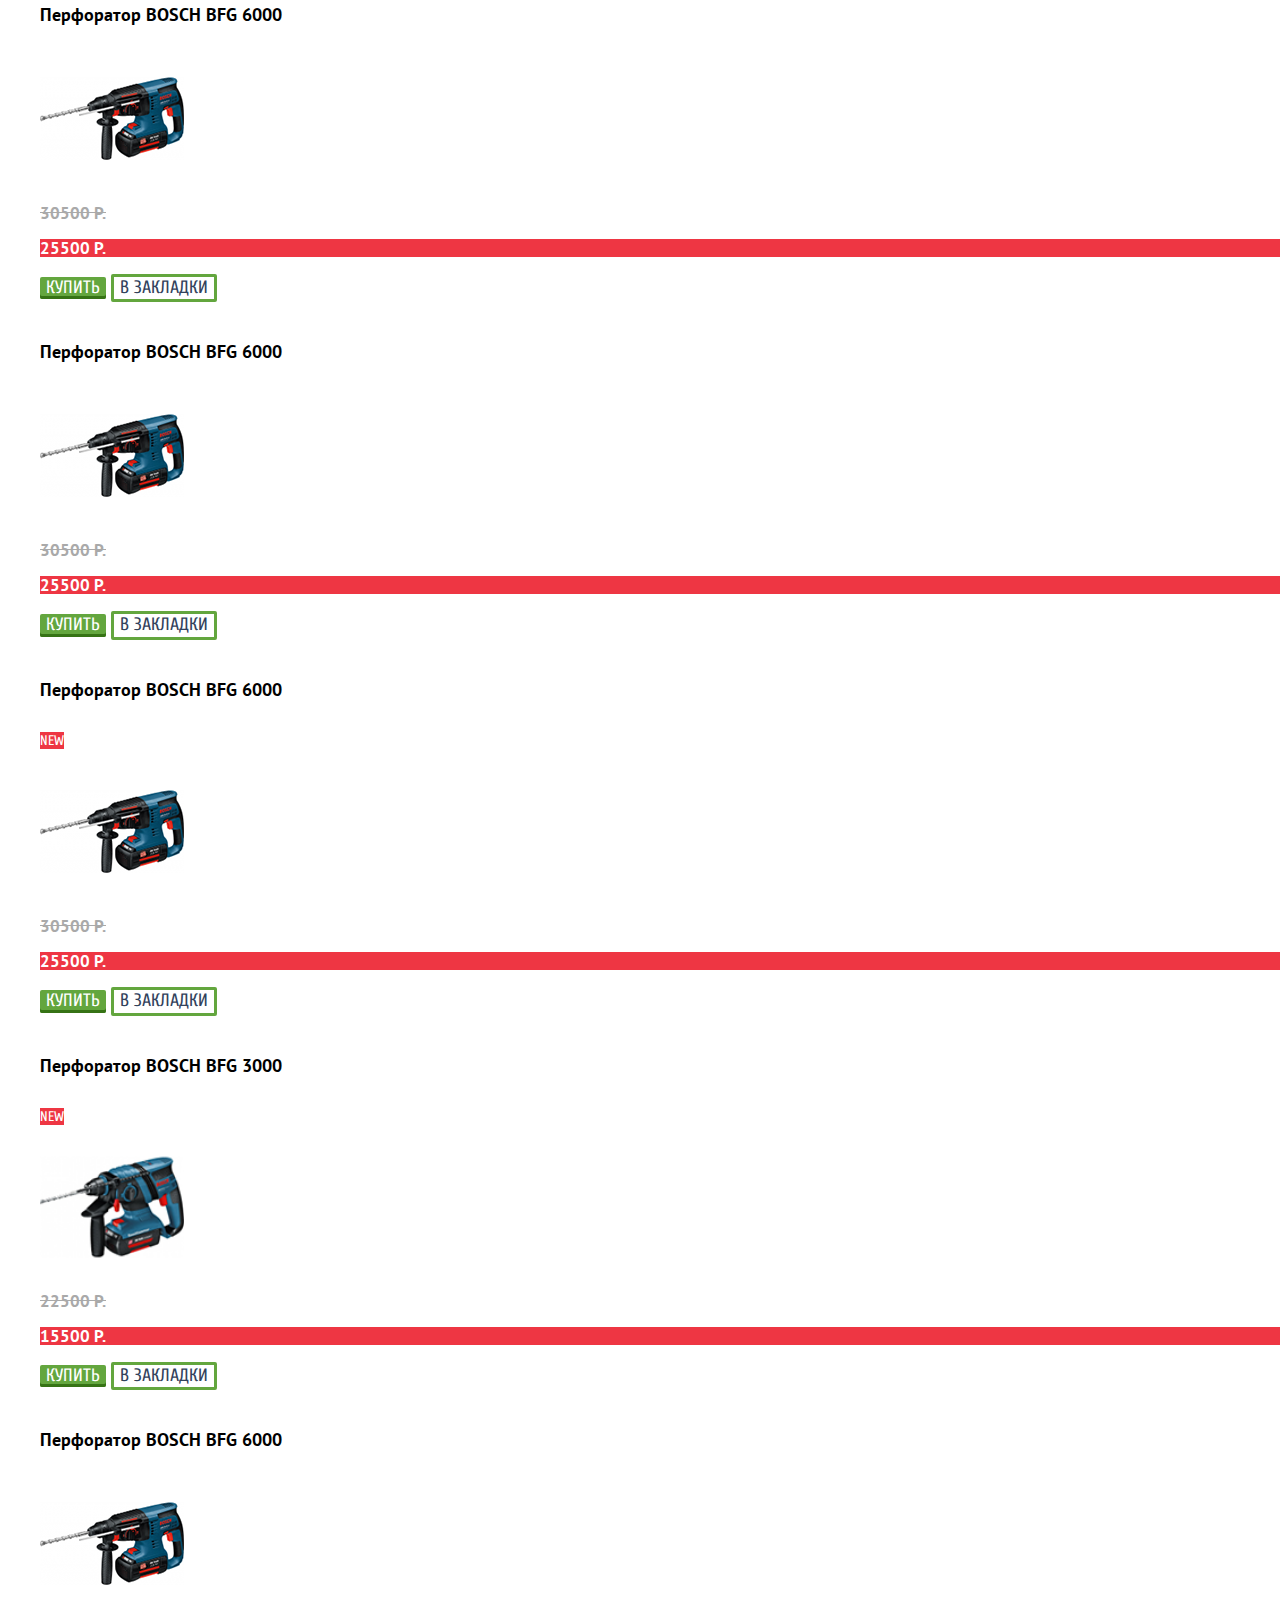
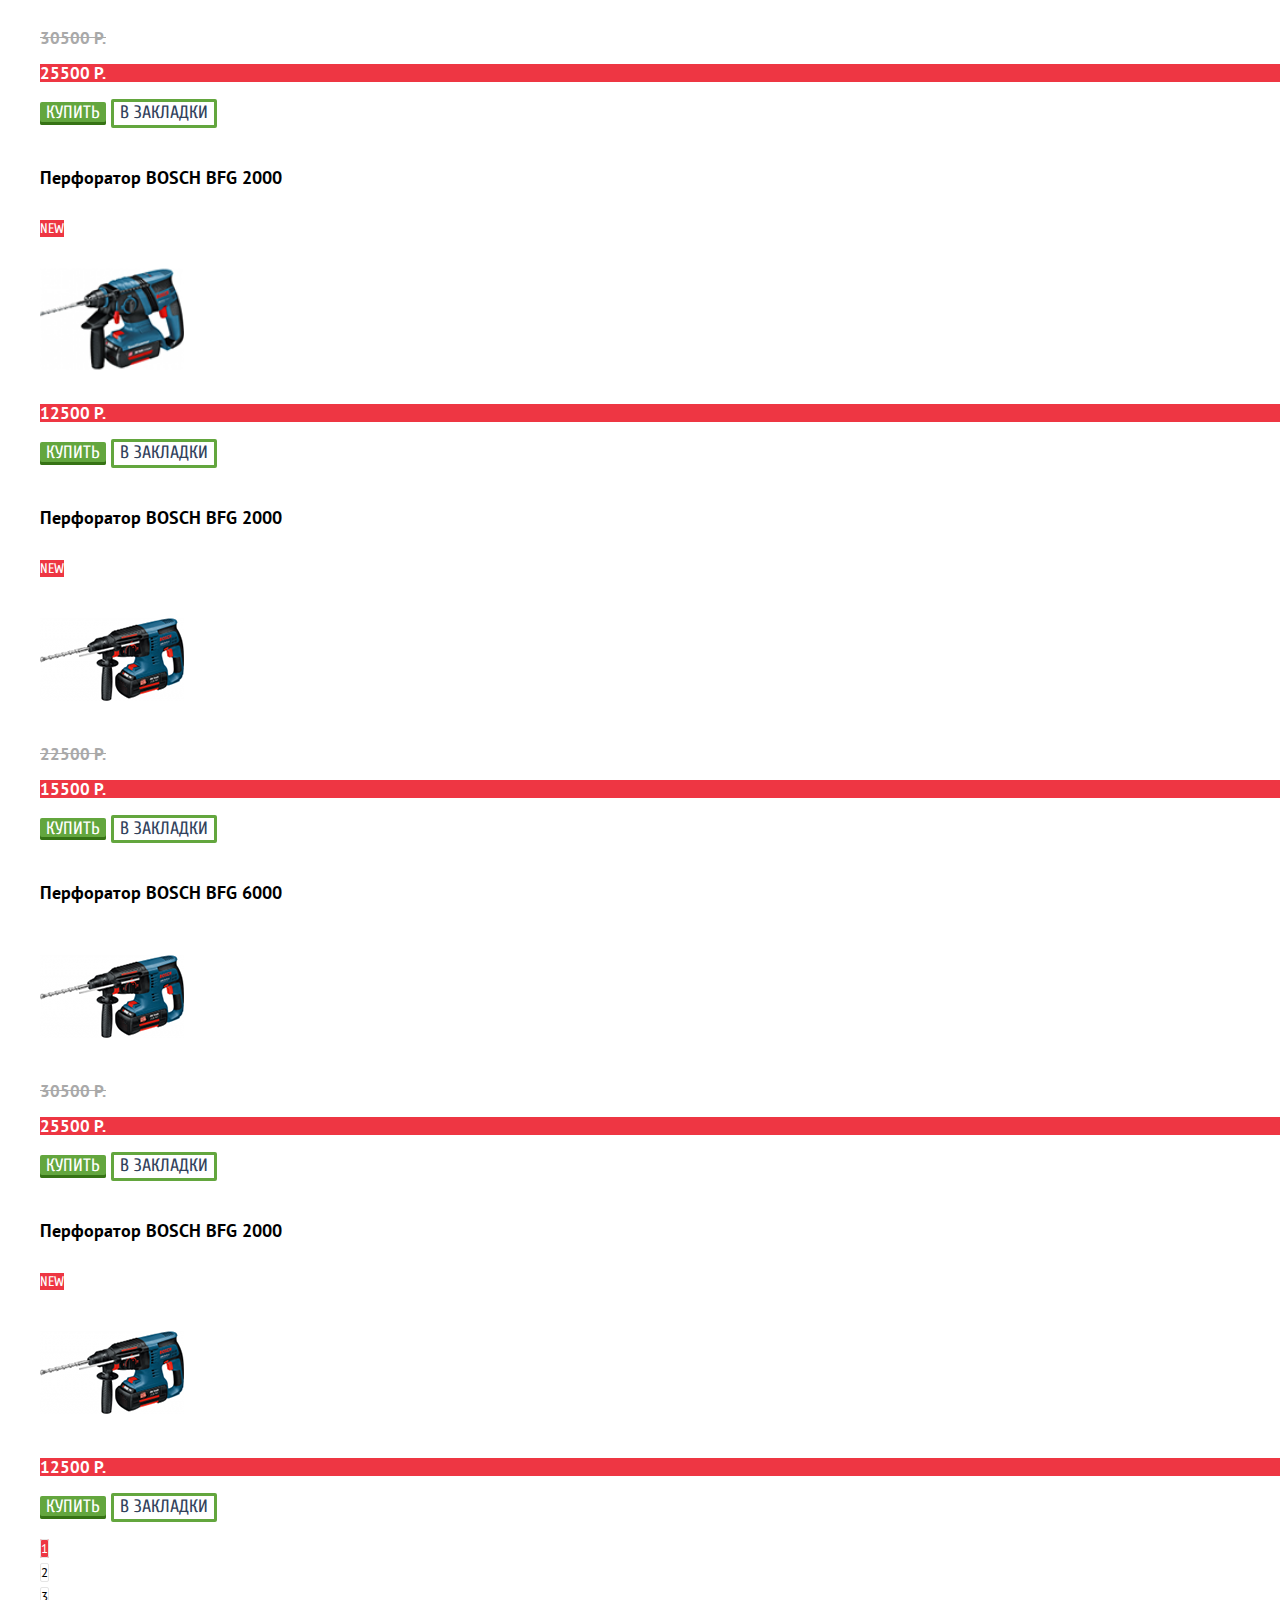
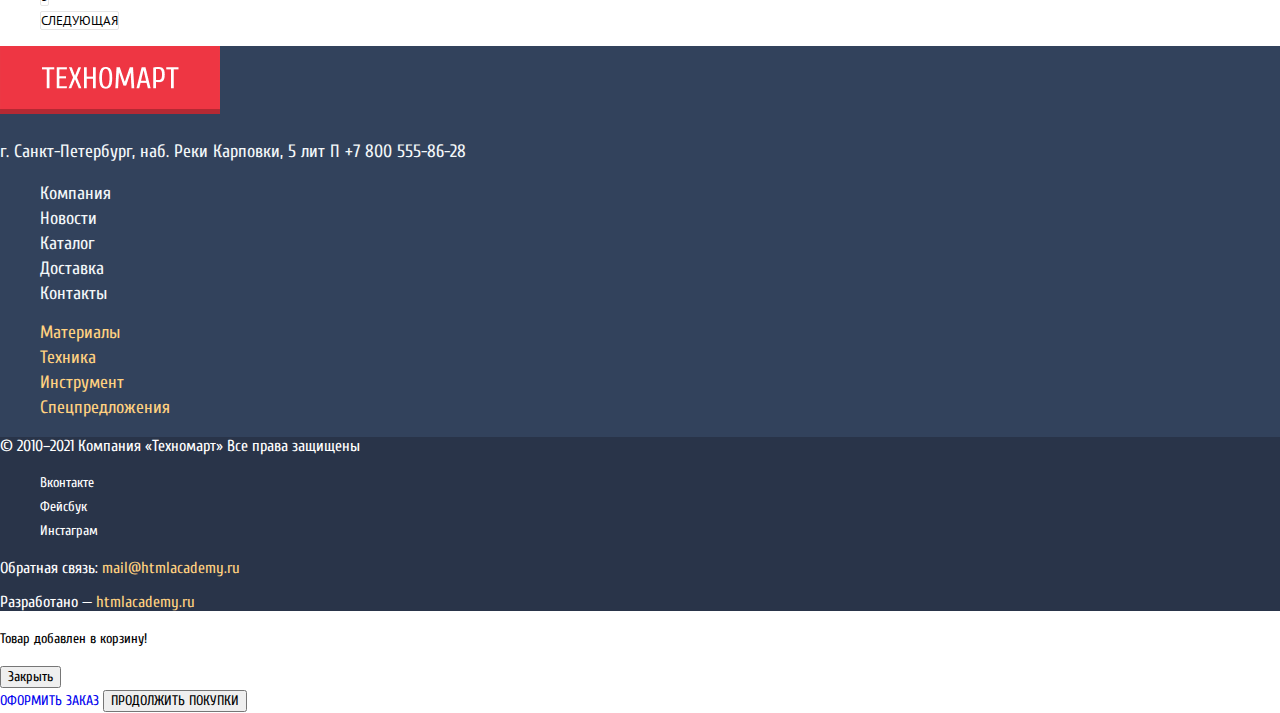
==== commit 37c1ecca: "v4" ====
--- a/catalog.html
+++ b/catalog.html
@@ -110,13 +110,25 @@
         </ul>
       </div>
 
-      <h1>Перфораторы</h1>
+      <h1 class="title-catalog">Перфораторы</h1>
 
       <section class="filters">
         <h2>Фильтр товаров</h2>
-        <p>Фильтр:</p>
+        <p class="filter-title">Фильтр:</p>
+        <section class="catalog">
+        <h2>Товары</h2>
+
+        <ul class="sorting-list">
+          <li>Сортировка:</li>
+          <li class="sorting-item sorting-active"><p>По цене</p></li>
+          <li class="sorting-item"><p>По типу</p></li>
+          <li class="sorting-item"><p>По функционалу</p></li>
+          <li><a href="#"></a></li>
+          <li><a href="#"></a></li>
+        </ul>
+
         <form class="filter" action="https://echo.htmlacademy.ru" method="get">
-          <fieldset>
+          <fieldset class="filter-range">
             <legend>Цена:</legend>
             <input
               class="filter-input-range"
@@ -133,7 +145,7 @@
 
           <fieldset>
             <legend>Производители:</legend>
-            <ul>
+            <ul class="filter-option">
               <li class="filter-optoin filter-checkbox">
                 <input
                   class="filter-input-checkbox"
@@ -181,8 +193,8 @@
 
           <fieldset>
             <legend>Питание:</legend>
-            <ul class="filter-option filter-radio">
-              <li>
+            <ul class="filter-option">
+              <li class="filter-radio">
                 <input
                   class="filter-input-radio"
                   type="radio"
@@ -192,7 +204,7 @@
                 />
                 <label for="battery">Аккумуляторные</label>
               </li>
-              <li>
+              <li class="filter-radio">
                 <input
                   class="filter-input-radio"
                   type="radio"
@@ -210,13 +222,6 @@
 
       <section class="catalog">
         <h2>Товары</h2>
-        <p>Сортировка:</p>
-        <ul class="sorting">
-          <li><a>По цене</a></li>
-          <li><a href="#">По типу</a></li>
-          <li><a href="#">По функционалу</a></li>
-        </ul>
-
         <ul class="catalog-list">
           <li class="catalog-item">
             <h3>
@@ -230,11 +235,11 @@
                 height="128"
               />
             </p>
-            <p class="old-price">30500 р.</p>
-            <p class="new-price">25500 р.</p>
-
-            <button class="button button-buy" type="button">Купить</button>
-            <button class="button-bookmark" type="button">В закладки</button>
+            <p class="price old_price">30500 р.</p>
+            <p class="price new-price">25500 р.</p>
+
+            <button class="button-cotalog-item button-buy" type="button">Купить</button>
+            <button class="button-cotalog-item button-bookmark" type="button">В закладки</button>
           </li>
           <li class="catalog-item">
             <h3>
@@ -248,11 +253,11 @@
                 height="128"
               />
             </p>
-            <p class="old-price">30500 р.</p>
-            <p class="new-price">25500 р.</p>
-
-            <button class="button button-buy" type="button">Купить</button>
-            <button class="button-bookmark" type="button">В закладки</button>
+            <p class="price old_price">30500 р.</p>
+            <p class="price new-price">25500 р.</p>
+
+            <button class="button-cotalog-item button-buy" type="button">Купить</button>
+            <button class="button-cotalog-item button-bookmark" type="button">В закладки</button>
           </li>
           <li class="catalog-item">
             <h3>
@@ -267,11 +272,11 @@
                 height="128"
               />
             </p>
-            <p class="old-price">30500 р.</p>
-            <p class="new-price">25500 р.</p>
-
-            <button class="button button-buy" type="button">Купить</button>
-            <button class="button-bookmark" type="button">В закладки</button>
+            <p class="price old_price">30500 р.</p>
+            <p class="price new-price">25500 р.</p>
+
+            <button class="button-cotalog-item button-buy" type="button">Купить</button>
+            <button class="button-cotalog-item button-bookmark" type="button">В закладки</button>
           </li>
           <li class="catalog-item">
             <h3>
@@ -286,11 +291,11 @@
                 height="128"
               />
             </p>
-            <p class="old-price">22500 р.</p>
-            <p class="new-price">15500 р.</p>
-
-            <button class="button button-buy" type="button">Купить</button>
-            <button class="button-bookmark" type="button">В закладки</button>
+            <p class="price old_price">22500 р.</p>
+            <p class="price new-price">15500 р.</p>
+
+            <button class="button-cotalog-item button-buy" type="button">Купить</button>
+            <button class="button-cotalog-item button-bookmark" type="button">В закладки</button>
           </li>
           <li class="catalog-item">
             <h3>
@@ -304,11 +309,11 @@
                 height="128"
               />
             </p>
-            <p class="old-price">30500 р.</p>
-            <p class="new-price">25500 р.</p>
-
-            <button class="button button-buy" type="button">Купить</button>
-            <button class="button-bookmark" type="button">В закладки</button>
+            <p class="price old_price">30500 р.</p>
+            <p class="price new-price">25500 р.</p>
+
+            <button class="button-cotalog-item button-buy" type="button">Купить</button>
+            <button class="button-cotalog-item button-bookmark" type="button">В закладки</button>
           </li>
           <li class="catalog-item">
             <h3>
@@ -324,10 +329,10 @@
               />
             </p>
 
-            <p class="new-price">12500 р.</p>
-
-            <button class="button button-buy" type="button">Купить</button>
-            <button class="button-bookmark" type="button">В закладки</button>
+            <p class="price new-price">12500 р.</p>
+
+            <button class="button-cotalog-item button-buy" type="button">Купить</button>
+            <button class="button-cotalog-item button-bookmark" type="button">В закладки</button>
           </li>
           <li class="catalog-item">
             <h3>
@@ -342,11 +347,11 @@
                 height="128"
               />
             </p>
-            <p class="old-price">22500 р.</p>
-            <p class="new-price">15500 р.</p>
-
-            <button class="button button-buy" type="button">Купить</button>
-            <button class="button-bookmark" type="button">В закладки</button>
+            <p class="price old_price">22500 р.</p>
+            <p class="price new-price">15500 р.</p>
+
+            <button class="button-cotalog-item button-buy" type="button">Купить</button>
+            <button class="button-cotalog-item button-bookmark" type="button">В закладки</button>
           </li>
           <li class="catalog-item">
             <h3>
@@ -360,11 +365,11 @@
                 height="128"
               />
             </p>
-            <p class="old-price">30500 р.</p>
-            <p class="new-price">25500 р.</p>
-
-            <button class="button button-buy" type="button">Купить</button>
-            <button class="button-bookmark" type="button">В закладки</button>
+            <p class="price old_price">30500 р.</p>
+            <p class="price new-price">25500 р.</p>
+
+            <button class="button-cotalog-item button-buy" type="button">Купить</button>
+            <button class="button-cotalog-item button-bookmark" type="button">В закладки</button>
           </li>
           <li class="catalog-item">
             <h3>
@@ -380,11 +385,18 @@
               />
             </p>
 
-            <p class="new-price">12500 р.</p>
-
-            <button class="button button-buy" type="button">Купить</button>
-            <button class="button-bookmark" type="button">В закладки</button>
-          </li>
+            <p class="price new-price">12500 р.</p>
+
+            <button class="button-cotalog-item button-buy" type="button">Купить</button>
+            <button class="button-cotalog-item button-bookmark" type="button">В закладки</button>
+          </li>
+        </ul>
+
+        <ul class="pagination-list">
+          <li class="pagination-item pagination-item-current"><a href="#">1</a></li>
+          <li class="pagination-item"><a href="#">2</a></li>
+          <li class="pagination-item"><a href="#">3</a></li>
+          <li class="pagination-item"><a href="#">Следующая</a></li>
         </ul>
       </section>
     </main>
@@ -392,31 +404,31 @@
     <footer class="main-footer">
       <section class="footer-navigation">
         <a href="#" class="logo_footer"
-          ><img src="img/logo-footer.png" alt="Логотип" width="220" height="68"
+          ><img src="/img/logo-footer.png" alt="Логотип"
         /></a>
-        <p>
+        <p class="footer-adres">
           г. Санкт-Петербург, наб. Реки Карповки, 5 лит П
           <a href="tel:+78005558628">+7 800 555-86-28</a>
         </p>
         <ul class="footer-list-navigation">
-          <li>Компания</li>
-          <li>Новости</li>
-          <li>Каталог</li>
-          <li>Доставка</li>
-          <li>Контакты</li>
+          <li><a href="#">Компания</a></li>
+          <li><a href="#">Новости</a></li>
+          <li><a href="#">Каталог</a></li>
+          <li><a href="#">Доставка</a></li>
+          <li><a href="#">Контакты</a></li>
         </ul>
 
         <ul class="footer-catalog-navogation">
-          <li>Материалы</li>
-          <li>Техника</li>
-          <li>Инструмент</li>
-          <li>Спецпредложения</li>
+          <li><a href="#">Материалы</a></li>
+          <li><a href="#">Техника</a></li>
+          <li><a href="#">Инструмент</a></li>
+          <li><a href="#">Спецпредложения</a></li>
         </ul>
       </section>
 
-      <section class="footer-contacts">
+      <section class="footer-social">
         <p>© 2010–2021 Компания «Техномарт» Все права защищены</p>
-        <ul class="footer-social">
+        <ul class="social">
           <li>
             <a href="">Вконтакте</a>
           </li>
--- a/css/style.css
+++ b/css/style.css
@@ -7,6 +7,7 @@
   --basic-grey: #32425c;
   --basic-dark-grey: #293449;
   --basic-greylight: #c5c5c5;
+  --old-price: #a9a9a9;
   --basic-crem: #f9f5f0;
   --basic-grey-background: #f1f5f7;
   --special-ylellow: #ffbf47;
@@ -41,6 +42,19 @@
   height: auto;
 }
 
+.text {
+  font-family: "PT Sans", sans-serif;
+  font-size: 13px;
+  line-height: 24px;
+  color: var(--basic-black);
+}
+
+.title {
+  font-size: 30px;
+  line-height: 30px;
+  font-weight: 400;
+}
+
 .main-heder {
   background-color: var(--basic-grey-background);
 }
@@ -167,9 +181,21 @@
   color: var(--basic-grey);
 }
 
+.personal-area-links:hover,
+.personal-area-links:focus {
+  color: var(--basic-red);
+}
+
+.personal-area-links:active {
+  color: var(--basic-greylight);
+}
+
 .personal-area-list {
   font-size: 16px;
   line-height: 18px;
+}
+
+.personal-area-list a {
   color: var(--basic-grey);
 }
 
@@ -224,6 +250,8 @@
   font-weight: 400;
   font-size: 14px;
   line-height: 18px;
+  font-family: "Cuprum", sans-serif;
+  text-transform: uppercase;
 }
 
 .button-gallery {
@@ -233,9 +261,7 @@
 
 .button {
   color: var(--basic-white);
-  font-weight: 400;
-  font-size: 14px;
-  font-family: inherit;
+  font: inherit;
   line-height: 18px;
   align-items: center;
   text-align: center;
@@ -253,11 +279,11 @@
   background-color: var(--basic-dark-red);
 }
 
-.popular-goods-box {
+.popular-box {
   background-color: var(--basic-crem);
 }
 
-.popular-goods h2 {
+.popular-box h2 {
   font-weight: 400;
   font-size: 30px;
   line-height: 30px;
@@ -269,14 +295,382 @@
   list-style: none;
 }
 
-.goods-item {
+.catalog-item {
   font-family: "PT Sans", sans-serif;
-  text-transform: uppercase;
   font-weight: 700;
   font-size: 18px;
   line-height: 18px;
+}
+
+.catalog-item:hover,
+.catalog-item:focus {
+  box-shadow: 0 0 10px rgba(0, 0, 0, 0.5);
+}
+
+.catalog-item a {
+  color: var(--basic-black);
+  font-size: 18px;
+  line-height: 20px;
+  font-weight: 700;
+}
+
+.catalog-list {
+  list-style: none;
 }
 
 .price {
   font-size: 17px;
-}
+  text-transform: uppercase;
+}
+
+.old_price {
+  text-decoration: line-through;
+  color: var(--old-price);
+}
+
+.new-price {
+  background-color: var(--basic-red);
+  color: var(--basic-white);
+}
+
+.manufacturers-list {
+  list-style: none;
+}
+
+.manufacturers-item {
+  border: 1px solid #eaeaea;
+  width: 220px;
+  height: 145px;
+}
+
+.manufacturers-item img {
+  display: block;
+  margin: auto;
+}
+
+.services {
+  background-color: var(--basic-grey-background);
+}
+
+.services h2,
+h3 {
+  font-size: 30px;
+  line-height: 30px;
+  font-weight: 400;
+  color: var(--basic-black);
+}
+
+.services-list {
+  list-style: none;
+}
+
+.controls-services {
+  list-style: none;
+}
+
+.button-services {
+  background-color: var(--basic-grey);
+  color: var(--basic-white);
+  cursor: pointer;
+  font-size: 21px;
+  line-height: 30px;
+  font-weight: 700;
+}
+
+.button-services:hover,
+.button-services:focus {
+  background-color: var(--basic-dark-grey);
+}
+
+.active {
+  background-color: var(--basic-white);
+  color: var(--basic-grey);
+}
+
+.active:hover {
+  background-color: var(--basic-white);
+  color: var(--basic-grey);
+}
+
+.delivery_company {
+  list-style: none;
+  font-weight: 400;
+  font-size: 18px;
+  line-height: 24px;
+}
+
+.main-footer {
+  background-color: var(--basic-grey);
+}
+
+.footer-social {
+  background-color: var(--basic-dark-grey);
+}
+
+.footer-adres {
+  font-size: 18px;
+  line-height: inherit;
+  font-weight: inherit;
+  color: #f3f7f9;
+}
+
+.footer-adres a {
+  text-decoration: none;
+  color: #f3f7f9;
+}
+
+.footer-list-navigation {
+  list-style: none;
+}
+
+.footer-catalog-navogation {
+  list-style: none;
+}
+
+.footer-list-navigation a {
+  color: #f3f7f9;
+  font-size: 18px;
+  line-height: inherit;
+  font-weight: inherit;
+}
+
+.footer-catalog-navogation a {
+  color: var(--special-yellowlight);
+  font-size: 18px;
+  line-height: inherit;
+  font-weight: inherit;
+}
+
+.footer-catalog-navogation a,
+.footer-list-navigation a {
+  text-decoration: none;
+}
+
+.footer-catalog-navogation a:hover,
+.footer-catalog-navogation a:focus,
+.footer-list-navigation a:hover,
+.footer-list-navigation a:focus {
+  text-decoration: underline;
+}
+
+.footer-catalog-navogation a:active,
+.footer-list-navigation a:active {
+  text-decoration: none;
+  opacity: 0.5;
+}
+
+.footer-social p {
+  color: var(--basic-white);
+  font-weight: 400;
+  font-size: 16px;
+  line-height: 18px;
+}
+
+.social {
+  list-style: none;
+}
+
+.social a {
+  color: var(--basic-white);
+}
+
+.footer-links {
+  color: var(--special-yellowlight);
+}
+
+.footer-links:hover,
+.footor-links:focus {
+  text-decoration: underline;
+}
+
+.footer-links:active {
+  color: var(--basic-red);
+}
+
+.modal_feedback {
+  border-top: 7px solid var(--basic-red);
+  background-color: var(--basic-white);
+}
+
+.feedback-box {
+  background-color: #f4f4f4;
+}
+
+.form-feedback label {
+  font-size: 18px;
+  line-height: inherit;
+  font-weight: inherit;
+}
+
+.form-feedback input {
+  border-radius: 2px;
+  border: 2px solid #c5c5c5;
+}
+
+.modal-map {
+  border-top: 7px solid red;
+}
+
+/* Catalog */
+
+.crumbs {
+  list-style: none;
+}
+
+.crumbs a {
+  font-weight: 400;
+  font-size: 13px;
+  line-height: 18px;
+  text-transform: uppercase;
+  color: var(--basic-black);
+}
+
+.title-catalog {
+  background-color: var(--basic-grey-background);
+  font-weight: 400;
+  font-size: 30px;
+  line-height: 30px;
+  text-transform: uppercase;
+}
+
+.filters {
+  font-family: "PT Sans", sans-serif;
+}
+
+.filter-title {
+  font-size: 13px;
+  line-height: 18px;
+  text-transform: uppercase;
+  background-color: #f7f3ec;
+}
+
+.sorting-list {
+  list-style: none;
+  background-color: #f7f3ec;
+}
+
+.sorting-list li:first-child {
+  border: none;
+  color: rgba(0, 0, 0, 1);
+  text-transform: uppercase;
+  font-size: 13px;
+  line-height: 18px;
+}
+
+.sorting-item p {
+  border-bottom: 1px dashed var(--basic-red);
+  color: rgba(0, 0, 0, 0.3);
+  text-transform: uppercase;
+  font-size: 13px;
+  line-height: 18px;
+}
+
+.sorting-item p:hover,
+.sorting-item p:focus {
+  border-bottom: 1px solid var(--basic-red);
+  color: rgba(0, 0, 0, 1);
+}
+
+.sorting-active p {
+  color: var(--basic-red);
+  opacity: 1;
+  border: none;
+}
+
+.filter legend {
+  font-weight: 700;
+  font-size: 17px;
+  line-height: 30px;
+  text-transform: uppercase;
+}
+
+.filter-range input {
+  border: none;
+  background-color: #f7f3ec;
+  font-weight: 400;
+  font-size: 17px;
+  line-height: 18px;
+}
+
+.filter-option {
+  list-style: none;
+}
+
+.filter-checkbox,
+.filter-radio {
+  font-weight: 400;
+  font-size: 15px;
+  line-height: 19px;
+  text-transform: uppercase;
+}
+
+.buttton-filters {
+  border: 1px solid #e5e5e5;
+  background-color: transparent;
+  font-weight: 400;
+  font-size: 13px;
+  line-height: 18px;
+  text-transform: uppercase;
+}
+
+.button-cotalog-item {
+  font-family: "Cuprum", sans-serif;
+  text-transform: uppercase;
+  border-radius: 2px;
+}
+
+.button-buy {
+  background-color: var(--basic-green);
+  border: none;
+  color: var(--basic-white);
+  box-shadow: inset 0px -3px 0px #367315;
+}
+
+.button-buy:hover,
+.button-buy:focus {
+  background-color: var(--success);
+}
+
+.button-buy:active {
+  background-color: #518534;
+}
+
+.button-bookmark {
+  background-color: var(--basic-white);
+  border: 3px solid var(--basic-green);
+  color: var(--basic-grey);
+}
+
+.button-bookmark:hover,
+.button-bookmark:focus {
+  border: 3px solid var(--basic-grey);
+}
+
+.button-bookmark:active {
+  border: 3px solid;
+  opacity: 50%;
+}
+
+.pagination-list {
+  list-style: none;
+}
+
+.pagination-item a {
+  color: var(--basic-black);
+  background-color: var(--basic-white);
+  font-weight: 400;
+  font-size: 13px;
+  line-height: 18px;
+  border: 1px solid #e5e5e5;
+  border-radius: 2px;
+  text-transform: uppercase;
+}
+
+.pagination-item-current a {
+  background-color: var(--basic-red);
+  color: var(--basic-white);
+}
+
+.pagination-item a:active {
+  border: 1px solid var(--basic-red);
+}
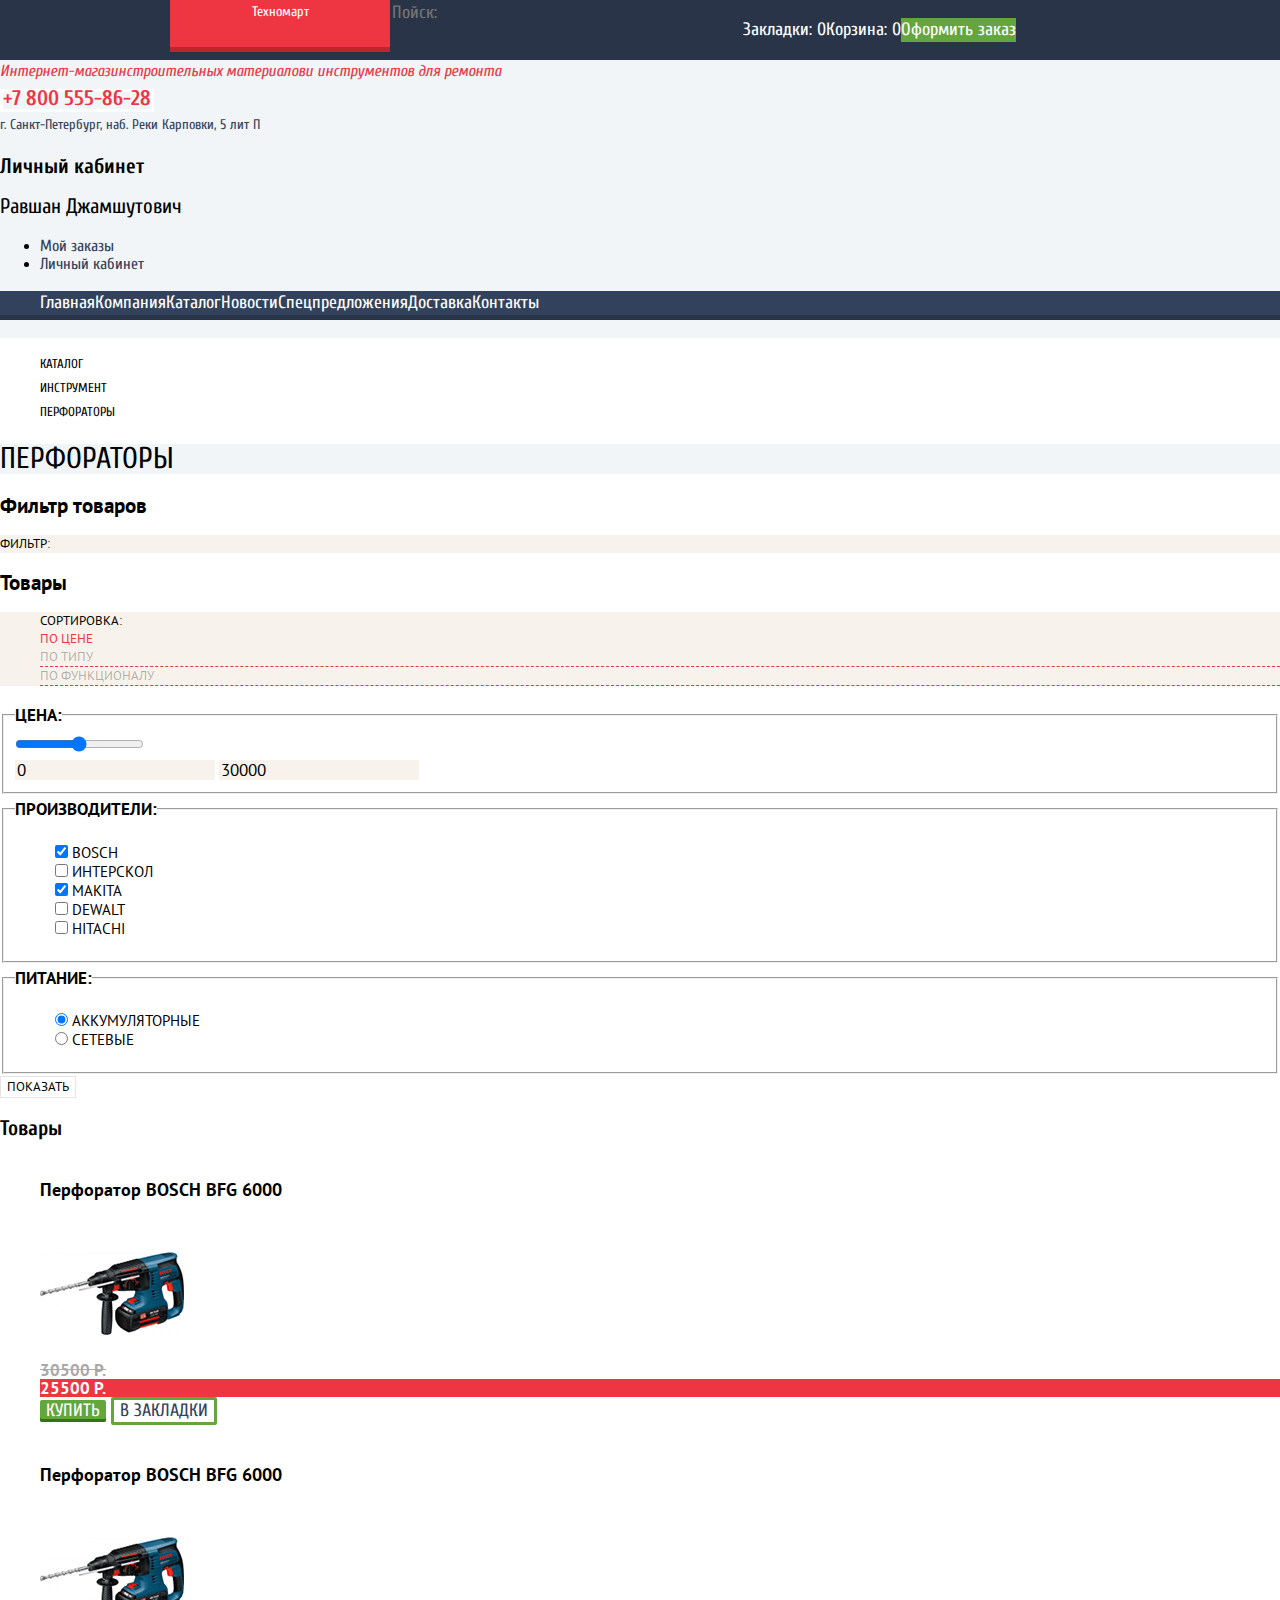
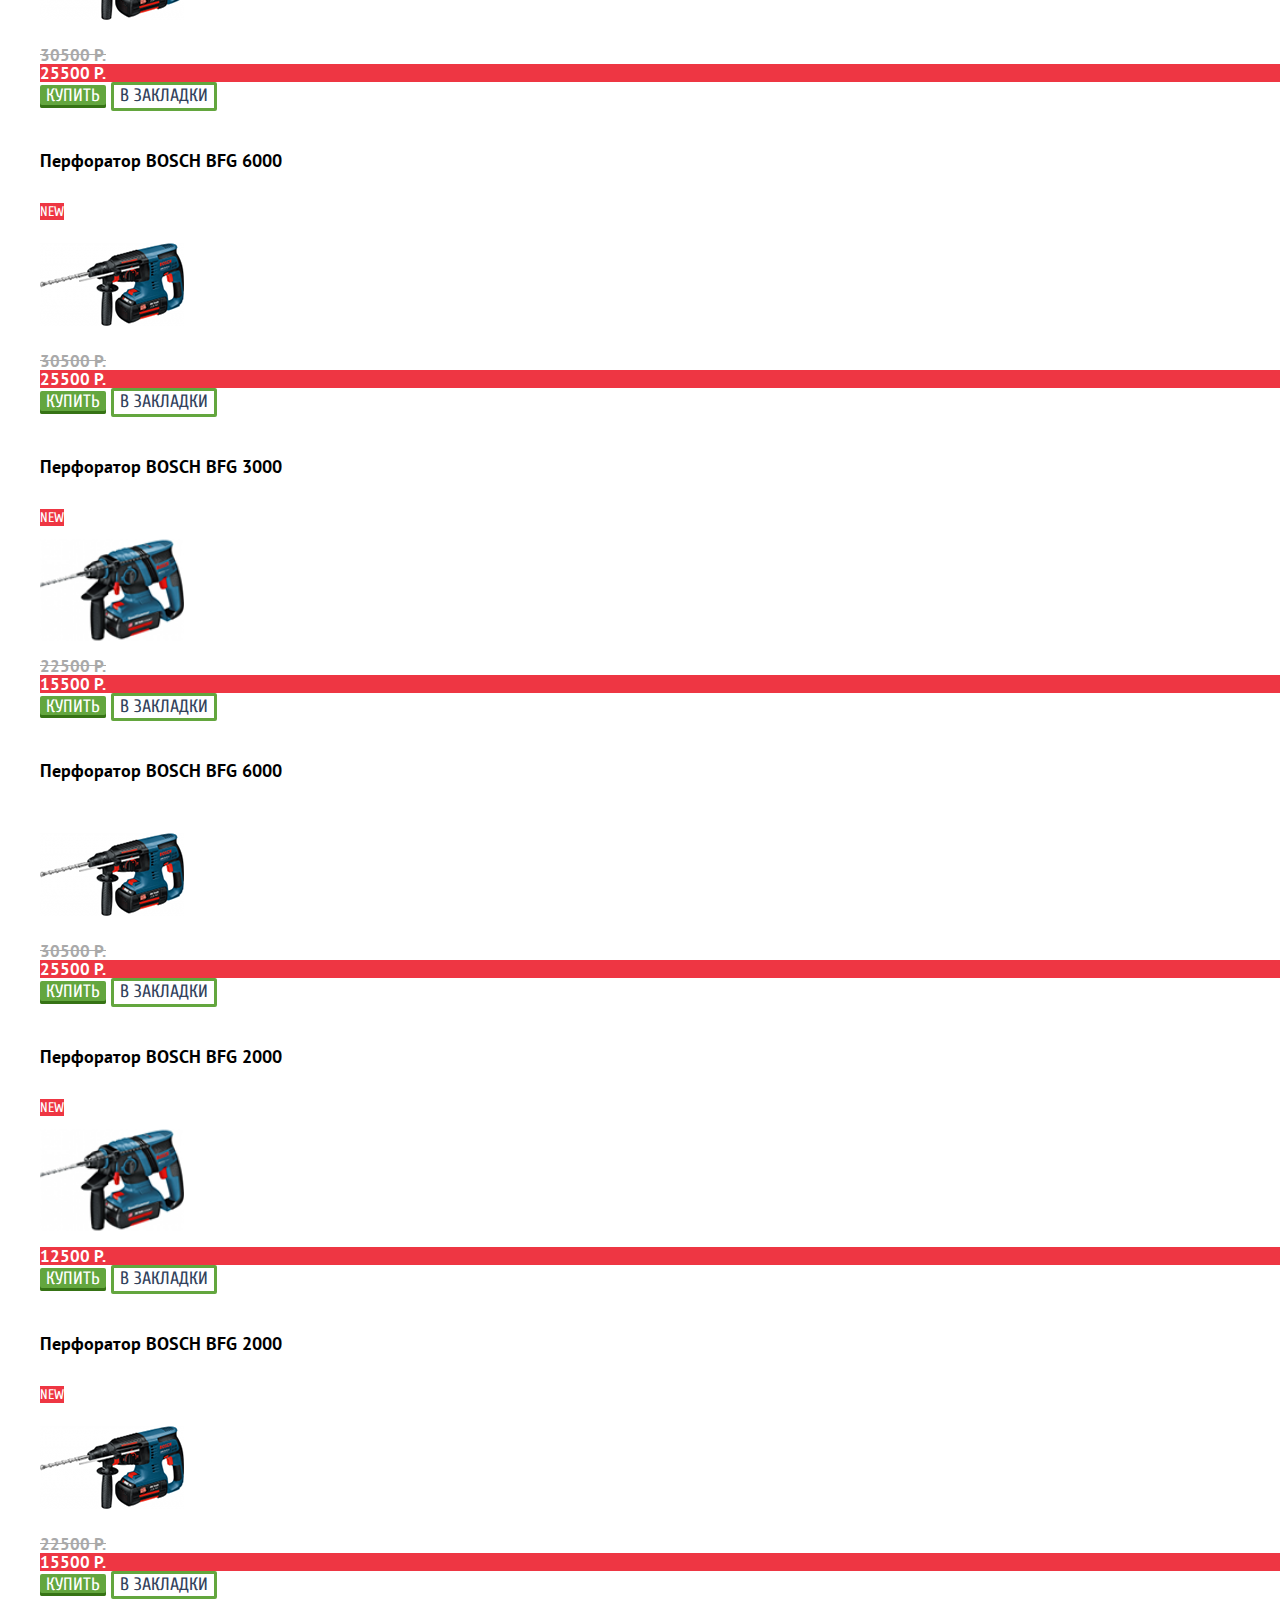
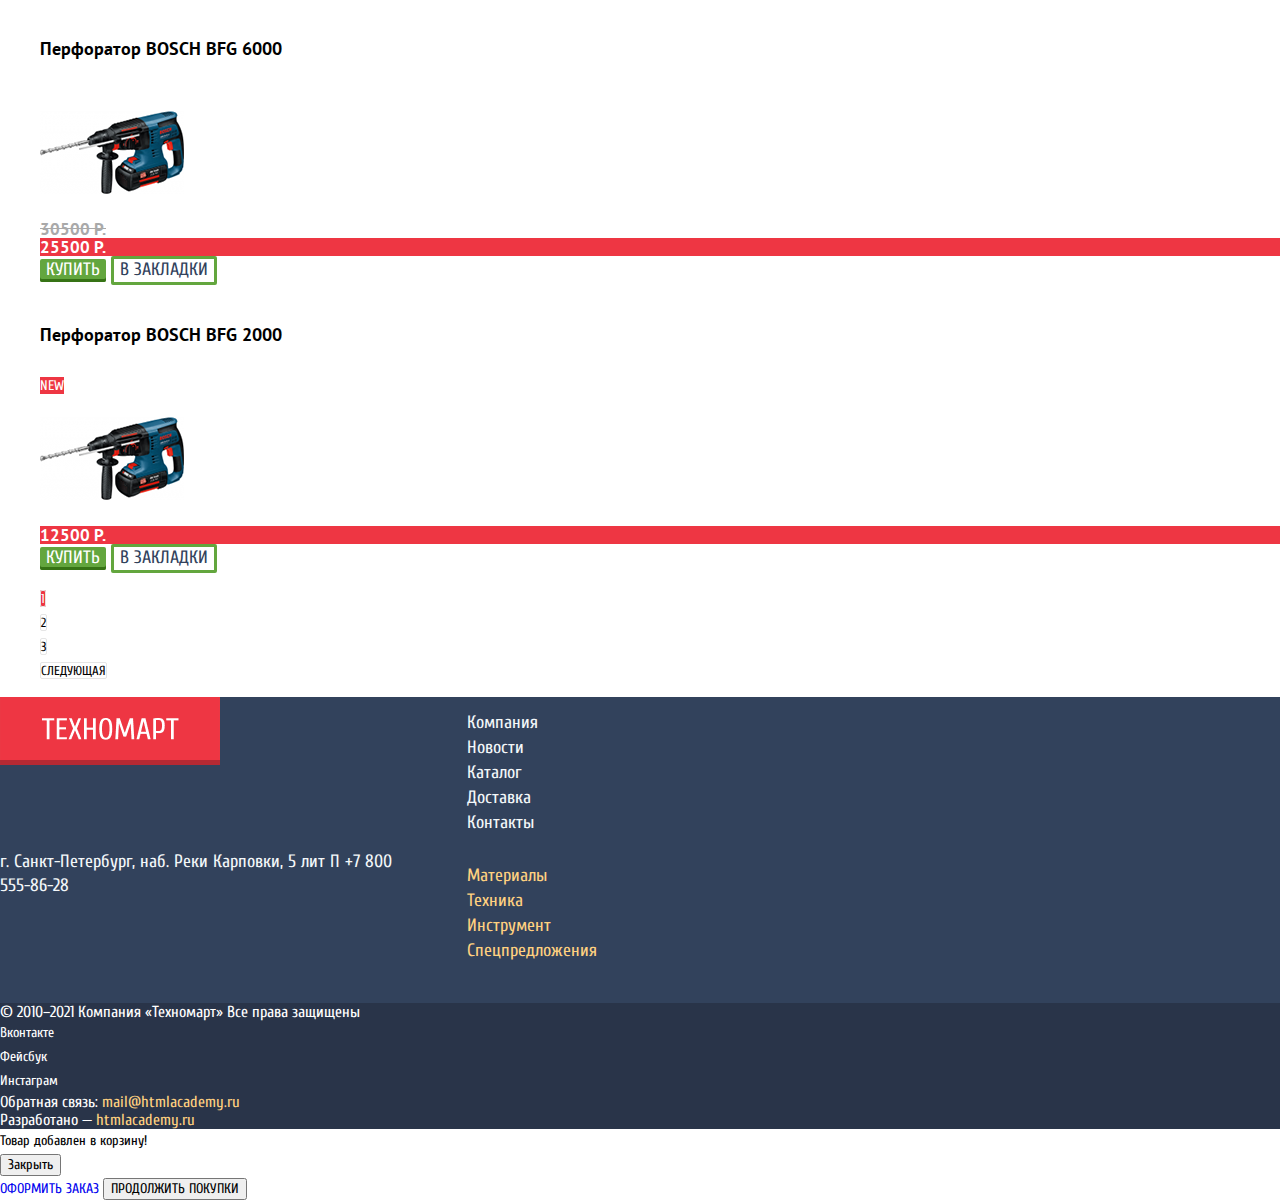
==== commit 6b9d62ea: "v5" ====
--- a/catalog.html
+++ b/catalog.html
@@ -1,5 +1,5 @@
 <!DOCTYPE html>
-<html lang="ru">
+<html class="page" lang="ru">
   <head>
     <meta charset="UTF-8" />
     <title>Техномарт</title>
@@ -20,30 +20,34 @@
   <body>
     <header class="main-heder">
       <div class="wrapper-navigation">
-        <p class="heder-logo">
-          <a>Техномарт</a>
-        </p>
-
-        <form class="search" action="echo.htmlacademy.ru" method="post">
-          <input
-            class="search-text"
-            type="text"
-            name="Поиск"
-            placeholder="Пойск: "
-          />
-        </form>
-
-        <ul class="user-navigation">
-          <li>
-            <a href="blank.html">Закладки: 0</a>
-          </li>
-          <li>
-            <a href="blank.html">Корзина: 0</a>
-          </li>
-          <li>
-            <a href="blank.html">Оформить заказ</a>
-          </li>
-        </ul>
+        <div class="conteiner">
+          <div class="heder-wrapper-user-navigation">
+            <p class="heder-logo">
+              <a>Техномарт</a>
+            </p>
+
+            <form class="search" action="echo.htmlacademy.ru" method="post">
+              <input
+                class="search-text"
+                type="text"
+                name="Поиск"
+                placeholder="Пойск: "
+              />
+            </form>
+
+            <ul class="user-navigation">
+              <li>
+                <a href="blank.html">Закладки: 0</a>
+              </li>
+              <li>
+                <a href="blank.html">Корзина: 0</a>
+              </li>
+              <li>
+                <a href="blank.html">Оформить заказ</a>
+              </li>
+            </ul>
+          </div>
+        </div>
       </div>
 
       <p class="text-privaw">
@@ -115,7 +119,6 @@
       <section class="filters">
         <h2>Фильтр товаров</h2>
         <p class="filter-title">Фильтр:</p>
-        <section class="catalog">
         <h2>Товары</h2>
 
         <ul class="sorting-list">
@@ -238,8 +241,12 @@
             <p class="price old_price">30500 р.</p>
             <p class="price new-price">25500 р.</p>
 
-            <button class="button-cotalog-item button-buy" type="button">Купить</button>
-            <button class="button-cotalog-item button-bookmark" type="button">В закладки</button>
+            <button class="button-cotalog-item button-buy" type="button">
+              Купить
+            </button>
+            <button class="button-cotalog-item button-bookmark" type="button">
+              В закладки
+            </button>
           </li>
           <li class="catalog-item">
             <h3>
@@ -256,8 +263,12 @@
             <p class="price old_price">30500 р.</p>
             <p class="price new-price">25500 р.</p>
 
-            <button class="button-cotalog-item button-buy" type="button">Купить</button>
-            <button class="button-cotalog-item button-bookmark" type="button">В закладки</button>
+            <button class="button-cotalog-item button-buy" type="button">
+              Купить
+            </button>
+            <button class="button-cotalog-item button-bookmark" type="button">
+              В закладки
+            </button>
           </li>
           <li class="catalog-item">
             <h3>
@@ -275,8 +286,12 @@
             <p class="price old_price">30500 р.</p>
             <p class="price new-price">25500 р.</p>
 
-            <button class="button-cotalog-item button-buy" type="button">Купить</button>
-            <button class="button-cotalog-item button-bookmark" type="button">В закладки</button>
+            <button class="button-cotalog-item button-buy" type="button">
+              Купить
+            </button>
+            <button class="button-cotalog-item button-bookmark" type="button">
+              В закладки
+            </button>
           </li>
           <li class="catalog-item">
             <h3>
@@ -294,8 +309,12 @@
             <p class="price old_price">22500 р.</p>
             <p class="price new-price">15500 р.</p>
 
-            <button class="button-cotalog-item button-buy" type="button">Купить</button>
-            <button class="button-cotalog-item button-bookmark" type="button">В закладки</button>
+            <button class="button-cotalog-item button-buy" type="button">
+              Купить
+            </button>
+            <button class="button-cotalog-item button-bookmark" type="button">
+              В закладки
+            </button>
           </li>
           <li class="catalog-item">
             <h3>
@@ -312,8 +331,12 @@
             <p class="price old_price">30500 р.</p>
             <p class="price new-price">25500 р.</p>
 
-            <button class="button-cotalog-item button-buy" type="button">Купить</button>
-            <button class="button-cotalog-item button-bookmark" type="button">В закладки</button>
+            <button class="button-cotalog-item button-buy" type="button">
+              Купить
+            </button>
+            <button class="button-cotalog-item button-bookmark" type="button">
+              В закладки
+            </button>
           </li>
           <li class="catalog-item">
             <h3>
@@ -331,8 +354,12 @@
 
             <p class="price new-price">12500 р.</p>
 
-            <button class="button-cotalog-item button-buy" type="button">Купить</button>
-            <button class="button-cotalog-item button-bookmark" type="button">В закладки</button>
+            <button class="button-cotalog-item button-buy" type="button">
+              Купить
+            </button>
+            <button class="button-cotalog-item button-bookmark" type="button">
+              В закладки
+            </button>
           </li>
           <li class="catalog-item">
             <h3>
@@ -350,8 +377,12 @@
             <p class="price old_price">22500 р.</p>
             <p class="price new-price">15500 р.</p>
 
-            <button class="button-cotalog-item button-buy" type="button">Купить</button>
-            <button class="button-cotalog-item button-bookmark" type="button">В закладки</button>
+            <button class="button-cotalog-item button-buy" type="button">
+              Купить
+            </button>
+            <button class="button-cotalog-item button-bookmark" type="button">
+              В закладки
+            </button>
           </li>
           <li class="catalog-item">
             <h3>
@@ -368,8 +399,12 @@
             <p class="price old_price">30500 р.</p>
             <p class="price new-price">25500 р.</p>
 
-            <button class="button-cotalog-item button-buy" type="button">Купить</button>
-            <button class="button-cotalog-item button-bookmark" type="button">В закладки</button>
+            <button class="button-cotalog-item button-buy" type="button">
+              Купить
+            </button>
+            <button class="button-cotalog-item button-bookmark" type="button">
+              В закладки
+            </button>
           </li>
           <li class="catalog-item">
             <h3>
@@ -387,13 +422,19 @@
 
             <p class="price new-price">12500 р.</p>
 
-            <button class="button-cotalog-item button-buy" type="button">Купить</button>
-            <button class="button-cotalog-item button-bookmark" type="button">В закладки</button>
+            <button class="button-cotalog-item button-buy" type="button">
+              Купить
+            </button>
+            <button class="button-cotalog-item button-bookmark" type="button">
+              В закладки
+            </button>
           </li>
         </ul>
 
         <ul class="pagination-list">
-          <li class="pagination-item pagination-item-current"><a href="#">1</a></li>
+          <li class="pagination-item pagination-item-current">
+            <a href="#">1</a>
+          </li>
           <li class="pagination-item"><a href="#">2</a></li>
           <li class="pagination-item"><a href="#">3</a></li>
           <li class="pagination-item"><a href="#">Следующая</a></li>
--- a/css/style.css
+++ b/css/style.css
@@ -19,16 +19,31 @@
   --basic-dark-red: #ba2732;
 }
 
+.page {
+  height: 100%;
+}
+
+.conteiner {
+  width: 940px;
+  margin: 0 auto;
+  padding: 0 10px;
+}
+
 body {
   min-width: 960px;
+  min-height: 100%;
   margin: 0;
   padding: 0;
+
   font-family: "Cuprum", sans-serif;
   font-size: 14px;
   line-height: 24px;
   font-weight: 400;
   color: var(--basic-black);
   background-color: var(--basic-white);
+
+  display: grid;
+  grid-template-rows: min-content 1fr min-content;
 }
 
 /*   font-family: 'PT Sans', sans-serif; шрифт карточек */
@@ -64,15 +79,22 @@
   color: var(--basic-white);
 }
 
+.heder-wrapper-user-navigation {
+  display: grid;
+  grid-template-columns: 220px 1fr 1fr;
+  align-content: start;
+  justify-self: start;
+}
+
 .heder-logo {
+  display: block;
   background-color: var(--basic-red);
   width: 220px;
   height: 47px;
+  margin: 0;
+  border-bottom: 5px solid #ba2731;
+
   text-align: center;
-  text-transform: uppercase;
-  font-size: 26px;
-  padding-top: 20px;
-  border-bottom: 5px solid #ba2732;
 }
 
 .search input[type="text"] {
@@ -83,6 +105,7 @@
 }
 
 .user-navigation {
+  display: flex;
   list-style: none;
   font-size: 18px;
   line-height: 24px;
@@ -102,6 +125,13 @@
 
 .user-navigation a:active {
   opacity: 0.5;
+}
+
+.main-heder-wrapper {
+  display: grid;
+  grid-template-columns: 1fr 1fr 1fr;
+  grid-template-rows: 1fr 1fr;
+  column-gap: 60px;
 }
 
 .text-privaw {
@@ -148,9 +178,12 @@
 
 .main-navigation {
   background-color: var(--basic-grey);
+  grid-column: 1/-1;
+  grid-row: 2/3;
 }
 
 .list-navigation {
+  display: flex;
   list-style: none;
   font-size: 18px;
   line-height: 24px;
@@ -200,7 +233,17 @@
 }
 
 .categories-list {
-  list-style: none;
+  display: grid;
+  grid-template-columns: 1fr 1fr 1fr;
+  grid-template-rows: 1fr 1fr 1fr;
+  gap: 20px;
+
+  list-style: none;
+}
+
+.slider {
+  grid-column: 1/3;
+  grid-row: 2/4;
 }
 
 .category-item h3 {
@@ -293,6 +336,8 @@
 
 .popular-goods-list {
   list-style: none;
+  display: grid;
+  grid-template-columns: 1fr 1fr 1fr 1fr;
 }
 
 .catalog-item {
@@ -335,6 +380,13 @@
 
 .manufacturers-list {
   list-style: none;
+
+  padding: 0;
+  gap: 20px;
+
+  display: grid;
+  grid-template-columns: 1fr 1fr 1fr 1fr;
+  grid-template-rows: 1fr 1fr;
 }
 
 .manufacturers-item {
@@ -352,6 +404,11 @@
   background-color: var(--basic-grey-background);
 }
 
+.services-wrapper {
+  display: grid;
+  grid-template-columns: 1fr 1fr 1fr;
+}
+
 .services h2,
 h3 {
   font-size: 30px;
@@ -361,11 +418,38 @@
 }
 
 .services-list {
-  list-style: none;
+  padding: 0;
+  margin: 0;
+
+  grid-column: 2/4;
+
+  list-style: none;
+}
+
+.services-item h3,
+p {
+  margin: 0;
 }
 
 .controls-services {
-  list-style: none;
+  padding: 0;
+  margin: 0;
+
+  grid-column: 1/2;
+
+  list-style: none;
+}
+
+.title-services {
+  margin: 0;
+
+  grid-column: 1/4;
+}
+
+.previ-services {
+  margin: 0;
+
+  grid-column: 1/4;
 }
 
 .button-services {
@@ -399,12 +483,46 @@
   line-height: 24px;
 }
 
+.wrapper-contacts {
+  display: grid;
+  grid-template-columns: 1fr 1fr 1fr;
+}
+
+.about-company {
+  grid-column: 1/3;
+}
+
+.contacts {
+  grid-column: 3/4;
+}
+
 .main-footer {
   background-color: var(--basic-grey);
 }
 
+.footer-navigation {
+  display: grid;
+  grid-template-columns: 1fr 1fr 1fr;
+  grid-template-rows: 1fr 1fr;
+}
+
+.logo_footer {
+  grid-row: 1/2;
+  grid-column: 1/2;
+}
+
+.footer-list-navigation {
+  grid-row: 1/2;
+  grid-column: 2/4;
+}
+
 .footer-social {
   background-color: var(--basic-dark-grey);
+}
+
+.wrapper-footer-social {
+  display: grid;
+  grid-template-columns: 1fr 1fr 1fr;
 }
 
 .footer-adres {
@@ -461,13 +579,26 @@
 
 .footer-social p {
   color: var(--basic-white);
+
   font-weight: 400;
   font-size: 16px;
   line-height: 18px;
 }
 
+.copyright {
+  grid-column: 1/2;
+}
+
 .social {
-  list-style: none;
+  margin: 0;
+  padding: 0;
+
+  list-style: none;
+  grid-column: 2/3;
+}
+
+.site-developer {
+  grid-column: 3/4;
 }
 
 .social a {
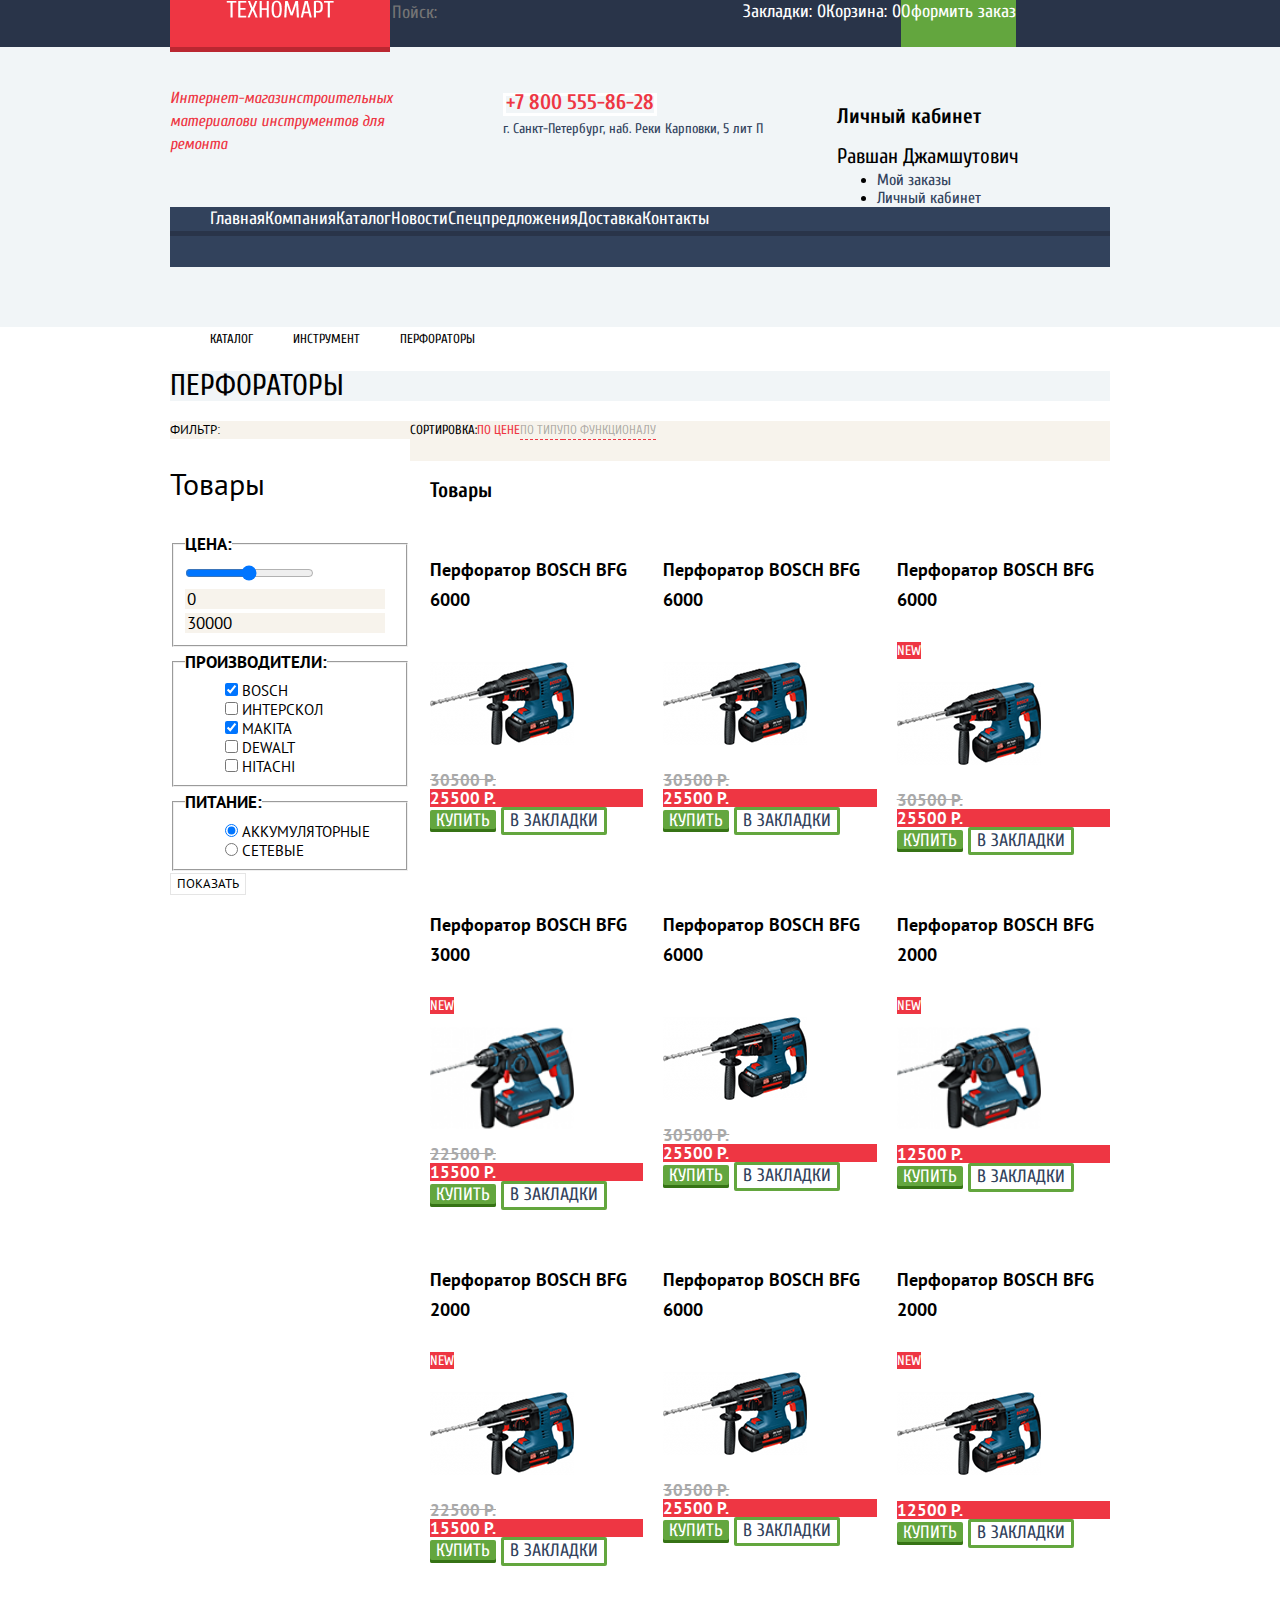
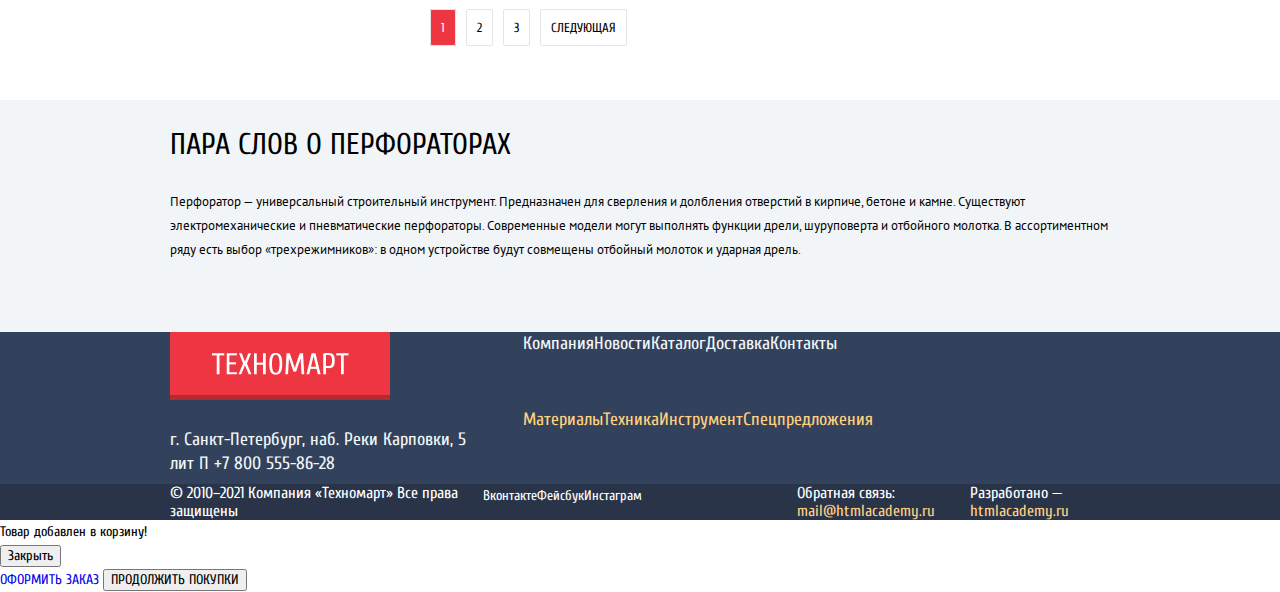
==== commit c9496606: "version 19 Dec." ====
--- a/catalog.html
+++ b/catalog.html
@@ -22,9 +22,14 @@
       <div class="wrapper-navigation">
         <div class="conteiner">
           <div class="heder-wrapper-user-navigation">
-            <p class="heder-logo">
-              <a>Техномарт</a>
-            </p>
+            <a class="logo-heder">
+              <img
+                src="./img/logo-technomart.png"
+                alt="Логотип магазина «Техномарт»"
+                width="108"
+                height="18"
+              />
+            </a>
 
             <form class="search" action="echo.htmlacademy.ru" method="post">
               <input
@@ -50,56 +55,64 @@
         </div>
       </div>
 
-      <p class="text-privaw">
-        Интернет-магазинстроительных материалови инструментов для ремонта
-      </p>
-
-      <span class="contact-number">
-        <a href="tel:+7 800 555-86-28">+7 800 555-86-28</a>
-      </span>
-      <p class="adres-heder">г. Санкт-Петербург, наб. Реки Карповки, 5 лит П</p>
-
-      <div class="personal-area-box">
-        <h2>Личный кабинет</h2>
-        <a class="personal-area-login">Равшан Джамшутович</a>
-        <ul class="personal-area-list">
-          <li>
-            <a class="personal-area-links" href="#">Мой заказы</a>
-          </li>
-          <li>
-            <a class="personal-area-links" href="#">Личный кабинет</a>
-          </li>
-        </ul>
-      </div>
-
-      <nav class="main-navigation">
-        <ul class="list-navigation">
-          <li>
-            <a href="index.html">Главная</a>
-          </li>
-          <li>
-            <a href="blank.html">Компания</a>
-          </li>
-          <li>
-            <a>Каталог</a>
-          </li>
-          <li>
-            <a href="blank.html">Новости</a>
-          </li>
-          <li>
-            <a href="blank.html">Спецпредложения</a>
-          </li>
-          <li>
-            <a href="blank.html">Доставка</a>
-          </li>
-          <li>
-            <a href="blank.html">Контакты</a>
-          </li>
-        </ul>
-      </nav>
+      <div class="conteiner">
+        <div class="main-heder-wrapper">
+          <p class="text-privaw">
+            Интернет-магазинстроительных материалови инструментов для ремонта
+          </p>
+
+          <div class="contact-wrapper">
+            <span class="contact-number">
+              <a href="tel:+7 800 555-86-28">+7 800 555-86-28</a>
+            </span>
+            <p class="adres-heder">
+              г. Санкт-Петербург, наб. Реки Карповки, 5 лит П
+            </p>
+          </div>
+
+          <div class="personal-area-box">
+            <h2>Личный кабинет</h2>
+            <a class="personal-area-login">Равшан Джамшутович</a>
+            <ul class="personal-area-list">
+              <li>
+                <a class="personal-area-links" href="#">Мой заказы</a>
+              </li>
+              <li>
+                <a class="personal-area-links" href="#">Личный кабинет</a>
+              </li>
+            </ul>
+          </div>
+
+          <nav class="main-navigation">
+            <ul class="list-navigation">
+              <li>
+                <a href="index.html">Главная</a>
+              </li>
+              <li>
+                <a href="blank.html">Компания</a>
+              </li>
+              <li>
+                <a>Каталог</a>
+              </li>
+              <li>
+                <a href="blank.html">Новости</a>
+              </li>
+              <li>
+                <a href="blank.html">Спецпредложения</a>
+              </li>
+              <li>
+                <a href="blank.html">Доставка</a>
+              </li>
+              <li>
+                <a href="blank.html">Контакты</a>
+              </li>
+            </ul>
+          </nav>
+        </div>
+      </div>
     </header>
 
-    <main class="page-catalog container">
+    <main class="page-catalog conteiner">
       <div class="box-crumbs">
         <ul class="crumbs">
           <li>
@@ -116,10 +129,108 @@
 
       <h1 class="title-catalog">Перфораторы</h1>
 
-      <section class="filters">
-        <h2>Фильтр товаров</h2>
-        <p class="filter-title">Фильтр:</p>
-        <h2>Товары</h2>
+      <div class="grid-conteiner">
+        <section class="filters">
+          <h2>Фильтр товаров</h2>
+          <p class="filter-title">Фильтр:</p>
+          <h3>Товары</h3>
+
+          <form
+            class="filter"
+            action="https://echo.htmlacademy.ru"
+            method="get"
+          >
+            <fieldset class="filter-range">
+              <legend>Цена:</legend>
+              <input
+                class="filter-input-range"
+                type="range"
+                name="priceslider"
+                min="0"
+                max="30000"
+              />
+              <p>
+                <label><input type="text" value="0" /></label>
+                <label><input type="text" value="30000" /></label>
+              </p>
+            </fieldset>
+
+            <fieldset>
+              <legend>Производители:</legend>
+              <ul class="filter-option">
+                <li class="filter-optoin filter-checkbox">
+                  <input
+                    class="filter-input-checkbox"
+                    type="checkbox"
+                    id="bosch"
+                    checked
+                  />
+                  <label for="bosch">BOSCH</label>
+                </li>
+                <li class="filter-optoin filter-checkbox">
+                  <input
+                    class="filter-input-checkbox"
+                    type="checkbox"
+                    id="interskol"
+                  />
+                  <label for="interskol">ИНТЕРСКОЛ</label>
+                </li>
+                <li class="filter-optoin filter-checkbox">
+                  <input
+                    class="filter-input-checkbox"
+                    type="checkbox"
+                    id="makita"
+                    checked
+                  />
+                  <label for="makita">MAKITA</label>
+                </li>
+                <li class="filter-optoin filter-checkbox">
+                  <input
+                    class="filter-input-checkbox"
+                    type="checkbox"
+                    id="dewalt"
+                  />
+                  <label for="dewalt">DEWALT</label>
+                </li>
+                <li class="filter-optoin filter-checkbox">
+                  <input
+                    class="filter-input-checkbox"
+                    type="checkbox"
+                    id="hitachi"
+                  />
+                  <label for="hitachi">HITACHI</label>
+                </li>
+              </ul>
+            </fieldset>
+
+            <fieldset>
+              <legend>Питание:</legend>
+              <ul class="filter-option">
+                <li class="filter-radio">
+                  <input
+                    class="filter-input-radio"
+                    type="radio"
+                    name="radio-grup"
+                    id="battery"
+                    checked
+                  />
+                  <label for="battery">Аккумуляторные</label>
+                </li>
+                <li class="filter-radio">
+                  <input
+                    class="filter-input-radio"
+                    type="radio"
+                    name="radio-grup"
+                    id="network"
+                  />
+                  <label for="network">Сетевые</label>
+                </li>
+              </ul>
+            </fieldset>
+
+            <button class="buttton-filters" type="submit">Показать</button>
+          </form>
+        </section>
 
         <ul class="sorting-list">
           <li>Сортировка:</li>
@@ -130,367 +241,296 @@
           <li><a href="#"></a></li>
         </ul>
 
-        <form class="filter" action="https://echo.htmlacademy.ru" method="get">
-          <fieldset class="filter-range">
-            <legend>Цена:</legend>
-            <input
-              class="filter-input-range"
-              type="range"
-              name="priceslider"
-              min="0"
-              max="30000"
-            />
+        <section class="catalog">
+          <h2>Товары</h2>
+          <ul class="catalog-list">
+            <li class="catalog-item">
+              <h3>
+                <a href="#">Перфоратор BOSCH BFG 6000</a>
+              </h3>
+              <p class="catalog-item-img">
+                <img
+                  src="img/bosch_m1.png"
+                  alt="Перфоратор BOSCHBFG 6000"
+                  width="144"
+                  height="128"
+                />
+              </p>
+              <p class="price old_price">30500 р.</p>
+              <p class="price new-price">25500 р.</p>
+
+              <button class="button-cotalog-item button-buy" type="button">
+                Купить
+              </button>
+              <button class="button-cotalog-item button-bookmark" type="button">
+                В закладки
+              </button>
+            </li>
+            <li class="catalog-item">
+              <h3>
+                <a href="#">Перфоратор BOSCH BFG 6000</a>
+              </h3>
+              <p class="catalog-item-img">
+                <img
+                  src="img/bosch_m1.png"
+                  alt="Перфоратор BOSCHBFG 6000"
+                  width="144"
+                  height="128"
+                />
+              </p>
+              <p class="price old_price">30500 р.</p>
+              <p class="price new-price">25500 р.</p>
+
+              <button class="button-cotalog-item button-buy" type="button">
+                Купить
+              </button>
+              <button class="button-cotalog-item button-bookmark" type="button">
+                В закладки
+              </button>
+            </li>
+            <li class="catalog-item">
+              <h3>
+                <a href="#">Перфоратор BOSCH BFG 6000</a>
+              </h3>
+              <span class="new_item">new</span>
+              <p class="catalog-item-img">
+                <img
+                  src="img/bosch_m1.png"
+                  alt="Перфоратор BOSCHBFG 6000"
+                  width="144"
+                  height="128"
+                />
+              </p>
+              <p class="price old_price">30500 р.</p>
+              <p class="price new-price">25500 р.</p>
+
+              <button class="button-cotalog-item button-buy" type="button">
+                Купить
+              </button>
+              <button class="button-cotalog-item button-bookmark" type="button">
+                В закладки
+              </button>
+            </li>
+            <li class="catalog-item">
+              <h3>
+                <a href="#">Перфоратор BOSCH BFG 3000</a>
+              </h3>
+              <span class="new_item">new</span>
+              <p class="catalog-item-img">
+                <img
+                  src="img/bosch_m2.png"
+                  alt="Перфоратор BOSCHBFG 6000"
+                  width="144"
+                  height="128"
+                />
+              </p>
+              <p class="price old_price">22500 р.</p>
+              <p class="price new-price">15500 р.</p>
+
+              <button class="button-cotalog-item button-buy" type="button">
+                Купить
+              </button>
+              <button class="button-cotalog-item button-bookmark" type="button">
+                В закладки
+              </button>
+            </li>
+            <li class="catalog-item">
+              <h3>
+                <a href="#">Перфоратор BOSCH BFG 6000</a>
+              </h3>
+              <p class="catalog-item-img">
+                <img
+                  src="img/bosch_m1.png"
+                  alt="Перфоратор BOSCHBFG 6000"
+                  width="144"
+                  height="128"
+                />
+              </p>
+              <p class="price old_price">30500 р.</p>
+              <p class="price new-price">25500 р.</p>
+
+              <button class="button-cotalog-item button-buy" type="button">
+                Купить
+              </button>
+              <button class="button-cotalog-item button-bookmark" type="button">
+                В закладки
+              </button>
+            </li>
+            <li class="catalog-item">
+              <h3>
+                <a href="#">Перфоратор BOSCH BFG 2000</a>
+              </h3>
+              <span class="new_item">new</span>
+              <p class="catalog-item-img">
+                <img
+                  src="img/bosch_m2.png"
+                  alt="Перфоратор BOSCHBFG 6000"
+                  width="144"
+                  height="128"
+                />
+              </p>
+
+              <p class="price new-price">12500 р.</p>
+
+              <button class="button-cotalog-item button-buy" type="button">
+                Купить
+              </button>
+              <button class="button-cotalog-item button-bookmark" type="button">
+                В закладки
+              </button>
+            </li>
+            <li class="catalog-item">
+              <h3>
+                <a href="#">Перфоратор BOSCH BFG 2000</a>
+              </h3>
+              <span class="new_item">new</span>
+              <p class="catalog-item-img">
+                <img
+                  src="img/bosch_m1.png"
+                  alt="Перфоратор BOSCHBFG 6000"
+                  width="144"
+                  height="128"
+                />
+              </p>
+              <p class="price old_price">22500 р.</p>
+              <p class="price new-price">15500 р.</p>
+
+              <button class="button-cotalog-item button-buy" type="button">
+                Купить
+              </button>
+              <button class="button-cotalog-item button-bookmark" type="button">
+                В закладки
+              </button>
+            </li>
+            <li class="catalog-item">
+              <h3>
+                <a href="#">Перфоратор BOSCH BFG 6000</a>
+              </h3>
+              <p class="catalog-item-img">
+                <img
+                  src="img/bosch_m1.png"
+                  alt="Перфоратор BOSCHBFG 6000"
+                  width="144"
+                  height="128"
+                />
+              </p>
+              <p class="price old_price">30500 р.</p>
+              <p class="price new-price">25500 р.</p>
+
+              <button class="button-cotalog-item button-buy" type="button">
+                Купить
+              </button>
+              <button class="button-cotalog-item button-bookmark" type="button">
+                В закладки
+              </button>
+            </li>
+            <li class="catalog-item">
+              <h3>
+                <a href="#">Перфоратор BOSCH BFG 2000</a>
+              </h3>
+              <span class="new_item">new</span>
+              <p class="catalog-item-img">
+                <img
+                  src="img/bosch_m1.png"
+                  alt="Перфоратор BOSCHBFG 6000"
+                  width="144"
+                  height="128"
+                />
+              </p>
+
+              <p class="price new-price">12500 р.</p>
+
+              <button class="button-cotalog-item button-buy" type="button">
+                Купить
+              </button>
+              <button class="button-cotalog-item button-bookmark" type="button">
+                В закладки
+              </button>
+            </li>
+          </ul>
+
+          <ul class="pagination-list">
+            <li class="pagination-item pagination-item-current">
+              <a href="#">1</a>
+            </li>
+            <li class="pagination-item"><a href="#">2</a></li>
+            <li class="pagination-item"><a href="#">3</a></li>
+            <li class="pagination-item"><a href="#">Следующая</a></li>
+          </ul>
+        </section>
+      </div>
+    </main>
+
+    <section class="chapter-catalog">
+      <div class="conteiner">
+        <h3 class="title-catalog">Пара слов о перфораторах</h3>
+        <p class="text">
+          Перфоратор — универсальный строительный инструмент. Предназначен для
+          сверления и долбления отверстий в кирпиче, бетоне и камне. Существуют
+          электромеханические и пневматические перфораторы. Современные модели
+          могут выполнять функции дрели, шуруповерта и отбойного молотка. В
+          ассортиментном ряду есть выбор «трехрежимников»: в одном устройстве
+          будут совмещены отбойный молоток и ударная дрель.
+        </p>
+      </div>
+    </section>
+
+    <footer class="main-footer">
+      <div class="conteiner">
+        <section class="footer-navigation">
+          <a href="#" class="logo-footer"
+            ><img src="./img/logo-footer.png" alt="Логотип"
+          /></a>
+          <p class="footer-adres">
+            г. Санкт-Петербург, наб. Реки Карповки, 5 лит П
+            <a href="tel:+78005558628">+7 800 555-86-28</a>
+          </p>
+          <ul class="footer-list-navigation">
+            <li><a href="#">Компания</a></li>
+            <li><a href="#">Новости</a></li>
+            <li><a href="#">Каталог</a></li>
+            <li><a href="#">Доставка</a></li>
+            <li><a href="#">Контакты</a></li>
+          </ul>
+
+          <ul class="footer-catalog-navogation">
+            <li><a href="#">Материалы</a></li>
+            <li><a href="#">Техника</a></li>
+            <li><a href="#">Инструмент</a></li>
+            <li><a href="#">Спецпредложения</a></li>
+          </ul>
+        </section>
+      </div>
+
+      <section class="footer-social">
+        <div class="conteiner wrapper-footer-social">
+          <p class="copyright">
+            © 2010–2021 Компания «Техномарт» Все права защищены
+          </p>
+          <ul class="social">
+            <li>
+              <a href="">Вконтакте</a>
+            </li>
+            <li>
+              <a href="">Фейсбук</a>
+            </li>
+            <li>
+              <a href="">Инстаграм</a>
+            </li>
+          </ul>
+          <div class="site-developer">
             <p>
-              <label><input type="text" value="0" /></label>
-              <label><input type="text" value="30000" /></label>
+              Обратная связь:
+              <a class="footer-links" href="#">mail@htmlacademy.ru</a>
             </p>
-          </fieldset>
-
-          <fieldset>
-            <legend>Производители:</legend>
-            <ul class="filter-option">
-              <li class="filter-optoin filter-checkbox">
-                <input
-                  class="filter-input-checkbox"
-                  type="checkbox"
-                  id="bosch"
-                  checked
-                />
-                <label for="bosch">BOSCH</label>
-              </li>
-              <li class="filter-optoin filter-checkbox">
-                <input
-                  class="filter-input-checkbox"
-                  type="checkbox"
-                  id="interskol"
-                />
-                <label for="interskol">ИНТЕРСКОЛ</label>
-              </li>
-              <li class="filter-optoin filter-checkbox">
-                <input
-                  class="filter-input-checkbox"
-                  type="checkbox"
-                  id="makita"
-                  checked
-                />
-                <label for="makita">MAKITA</label>
-              </li>
-              <li class="filter-optoin filter-checkbox">
-                <input
-                  class="filter-input-checkbox"
-                  type="checkbox"
-                  id="dewalt"
-                />
-                <label for="dewalt">DEWALT</label>
-              </li>
-              <li class="filter-optoin filter-checkbox">
-                <input
-                  class="filter-input-checkbox"
-                  type="checkbox"
-                  id="hitachi"
-                />
-                <label for="hitachi">HITACHI</label>
-              </li>
-            </ul>
-          </fieldset>
-
-          <fieldset>
-            <legend>Питание:</legend>
-            <ul class="filter-option">
-              <li class="filter-radio">
-                <input
-                  class="filter-input-radio"
-                  type="radio"
-                  name="radio-grup"
-                  id="battery"
-                  checked
-                />
-                <label for="battery">Аккумуляторные</label>
-              </li>
-              <li class="filter-radio">
-                <input
-                  class="filter-input-radio"
-                  type="radio"
-                  name="radio-grup"
-                  id="network"
-                />
-                <label for="network">Сетевые</label>
-              </li>
-            </ul>
-          </fieldset>
-
-          <button class="buttton-filters" type="submit">Показать</button>
-        </form>
-      </section>
-
-      <section class="catalog">
-        <h2>Товары</h2>
-        <ul class="catalog-list">
-          <li class="catalog-item">
-            <h3>
-              <a href="#">Перфоратор BOSCH BFG 6000</a>
-            </h3>
-            <p class="catalog-item-img">
-              <img
-                src="img/bosch_m1.png"
-                alt="Перфоратор BOSCHBFG 6000"
-                width="144"
-                height="128"
-              />
+            <p>
+              Разработано —
+              <a class="footer-links" href="https://htmlacademy.ru"
+                >htmlacademy.ru</a
+              >
             </p>
-            <p class="price old_price">30500 р.</p>
-            <p class="price new-price">25500 р.</p>
-
-            <button class="button-cotalog-item button-buy" type="button">
-              Купить
-            </button>
-            <button class="button-cotalog-item button-bookmark" type="button">
-              В закладки
-            </button>
-          </li>
-          <li class="catalog-item">
-            <h3>
-              <a href="#">Перфоратор BOSCH BFG 6000</a>
-            </h3>
-            <p class="catalog-item-img">
-              <img
-                src="img/bosch_m1.png"
-                alt="Перфоратор BOSCHBFG 6000"
-                width="144"
-                height="128"
-              />
-            </p>
-            <p class="price old_price">30500 р.</p>
-            <p class="price new-price">25500 р.</p>
-
-            <button class="button-cotalog-item button-buy" type="button">
-              Купить
-            </button>
-            <button class="button-cotalog-item button-bookmark" type="button">
-              В закладки
-            </button>
-          </li>
-          <li class="catalog-item">
-            <h3>
-              <a href="#">Перфоратор BOSCH BFG 6000</a>
-            </h3>
-            <span class="new_item">new</span>
-            <p class="catalog-item-img">
-              <img
-                src="img/bosch_m1.png"
-                alt="Перфоратор BOSCHBFG 6000"
-                width="144"
-                height="128"
-              />
-            </p>
-            <p class="price old_price">30500 р.</p>
-            <p class="price new-price">25500 р.</p>
-
-            <button class="button-cotalog-item button-buy" type="button">
-              Купить
-            </button>
-            <button class="button-cotalog-item button-bookmark" type="button">
-              В закладки
-            </button>
-          </li>
-          <li class="catalog-item">
-            <h3>
-              <a href="#">Перфоратор BOSCH BFG 3000</a>
-            </h3>
-            <span class="new_item">new</span>
-            <p class="catalog-item-img">
-              <img
-                src="img/bosch_m2.png"
-                alt="Перфоратор BOSCHBFG 6000"
-                width="144"
-                height="128"
-              />
-            </p>
-            <p class="price old_price">22500 р.</p>
-            <p class="price new-price">15500 р.</p>
-
-            <button class="button-cotalog-item button-buy" type="button">
-              Купить
-            </button>
-            <button class="button-cotalog-item button-bookmark" type="button">
-              В закладки
-            </button>
-          </li>
-          <li class="catalog-item">
-            <h3>
-              <a href="#">Перфоратор BOSCH BFG 6000</a>
-            </h3>
-            <p class="catalog-item-img">
-              <img
-                src="img/bosch_m1.png"
-                alt="Перфоратор BOSCHBFG 6000"
-                width="144"
-                height="128"
-              />
-            </p>
-            <p class="price old_price">30500 р.</p>
-            <p class="price new-price">25500 р.</p>
-
-            <button class="button-cotalog-item button-buy" type="button">
-              Купить
-            </button>
-            <button class="button-cotalog-item button-bookmark" type="button">
-              В закладки
-            </button>
-          </li>
-          <li class="catalog-item">
-            <h3>
-              <a href="#">Перфоратор BOSCH BFG 2000</a>
-            </h3>
-            <span class="new_item">new</span>
-            <p class="catalog-item-img">
-              <img
-                src="img/bosch_m2.png"
-                alt="Перфоратор BOSCHBFG 6000"
-                width="144"
-                height="128"
-              />
-            </p>
-
-            <p class="price new-price">12500 р.</p>
-
-            <button class="button-cotalog-item button-buy" type="button">
-              Купить
-            </button>
-            <button class="button-cotalog-item button-bookmark" type="button">
-              В закладки
-            </button>
-          </li>
-          <li class="catalog-item">
-            <h3>
-              <a href="#">Перфоратор BOSCH BFG 2000</a>
-            </h3>
-            <span class="new_item">new</span>
-            <p class="catalog-item-img">
-              <img
-                src="img/bosch_m1.png"
-                alt="Перфоратор BOSCHBFG 6000"
-                width="144"
-                height="128"
-              />
-            </p>
-            <p class="price old_price">22500 р.</p>
-            <p class="price new-price">15500 р.</p>
-
-            <button class="button-cotalog-item button-buy" type="button">
-              Купить
-            </button>
-            <button class="button-cotalog-item button-bookmark" type="button">
-              В закладки
-            </button>
-          </li>
-          <li class="catalog-item">
-            <h3>
-              <a href="#">Перфоратор BOSCH BFG 6000</a>
-            </h3>
-            <p class="catalog-item-img">
-              <img
-                src="img/bosch_m1.png"
-                alt="Перфоратор BOSCHBFG 6000"
-                width="144"
-                height="128"
-              />
-            </p>
-            <p class="price old_price">30500 р.</p>
-            <p class="price new-price">25500 р.</p>
-
-            <button class="button-cotalog-item button-buy" type="button">
-              Купить
-            </button>
-            <button class="button-cotalog-item button-bookmark" type="button">
-              В закладки
-            </button>
-          </li>
-          <li class="catalog-item">
-            <h3>
-              <a href="#">Перфоратор BOSCH BFG 2000</a>
-            </h3>
-            <span class="new_item">new</span>
-            <p class="catalog-item-img">
-              <img
-                src="img/bosch_m1.png"
-                alt="Перфоратор BOSCHBFG 6000"
-                width="144"
-                height="128"
-              />
-            </p>
-
-            <p class="price new-price">12500 р.</p>
-
-            <button class="button-cotalog-item button-buy" type="button">
-              Купить
-            </button>
-            <button class="button-cotalog-item button-bookmark" type="button">
-              В закладки
-            </button>
-          </li>
-        </ul>
-
-        <ul class="pagination-list">
-          <li class="pagination-item pagination-item-current">
-            <a href="#">1</a>
-          </li>
-          <li class="pagination-item"><a href="#">2</a></li>
-          <li class="pagination-item"><a href="#">3</a></li>
-          <li class="pagination-item"><a href="#">Следующая</a></li>
-        </ul>
-      </section>
-    </main>
-
-    <footer class="main-footer">
-      <section class="footer-navigation">
-        <a href="#" class="logo_footer"
-          ><img src="/img/logo-footer.png" alt="Логотип"
-        /></a>
-        <p class="footer-adres">
-          г. Санкт-Петербург, наб. Реки Карповки, 5 лит П
-          <a href="tel:+78005558628">+7 800 555-86-28</a>
-        </p>
-        <ul class="footer-list-navigation">
-          <li><a href="#">Компания</a></li>
-          <li><a href="#">Новости</a></li>
-          <li><a href="#">Каталог</a></li>
-          <li><a href="#">Доставка</a></li>
-          <li><a href="#">Контакты</a></li>
-        </ul>
-
-        <ul class="footer-catalog-navogation">
-          <li><a href="#">Материалы</a></li>
-          <li><a href="#">Техника</a></li>
-          <li><a href="#">Инструмент</a></li>
-          <li><a href="#">Спецпредложения</a></li>
-        </ul>
-      </section>
-
-      <section class="footer-social">
-        <p>© 2010–2021 Компания «Техномарт» Все права защищены</p>
-        <ul class="social">
-          <li>
-            <a href="">Вконтакте</a>
-          </li>
-          <li>
-            <a href="">Фейсбук</a>
-          </li>
-          <li>
-            <a href="">Инстаграм</a>
-          </li>
-        </ul>
-
-        <p>
-          Обратная связь:
-          <a class="footer-links" href="#">mail@htmlacademy.ru</a>
-        </p>
-        <p>
-          Разработано —
-          <a class="footer-links" href="https://htmlacademy.ru"
-            >htmlacademy.ru</a
-          >
-        </p>
+          </div>
+        </div>
       </section>
     </footer>
 
--- a/css/style.css
+++ b/css/style.css
@@ -57,6 +57,10 @@
   height: auto;
 }
 
+ul {
+  margin: 0;
+}
+
 .text {
   font-family: "PT Sans", sans-serif;
   font-size: 13px;
@@ -86,16 +90,28 @@
   justify-self: start;
 }
 
-.heder-logo {
+.logo-heder {
   display: block;
   background-color: var(--basic-red);
   width: 220px;
   height: 47px;
   margin: 0;
-  border-bottom: 5px solid #ba2731;
+  box-shadow: 0px 5px 0px 0px #ba2731;
 
   text-align: center;
 }
+/*
+.logo-footer {
+  display: block;
+  background-color: var(--basic-red);
+  width: 220px;
+  height: 67px;
+  margin: 0;
+  box-shadow: 0px 0px 0px 0px #ba2731;
+
+  text-align: center;
+}
+*/
 
 .search input[type="text"] {
   background-color: inherit;
@@ -132,6 +148,8 @@
   grid-template-columns: 1fr 1fr 1fr;
   grid-template-rows: 1fr 1fr;
   column-gap: 60px;
+
+  margin-top: 40px;
 }
 
 .text-privaw {
@@ -177,6 +195,7 @@
 }
 
 .main-navigation {
+  max-height: 60px;
   background-color: var(--basic-grey);
   grid-column: 1/-1;
   grid-row: 2/3;
@@ -338,6 +357,7 @@
   list-style: none;
   display: grid;
   grid-template-columns: 1fr 1fr 1fr 1fr;
+  column-gap: 20px;
 }
 
 .catalog-item {
@@ -357,10 +377,6 @@
   font-size: 18px;
   line-height: 20px;
   font-weight: 700;
-}
-
-.catalog-list {
-  list-style: none;
 }
 
 .price {
@@ -512,6 +528,8 @@
 }
 
 .footer-list-navigation {
+  display: flex;
+
   grid-row: 1/2;
   grid-column: 2/4;
 }
@@ -530,6 +548,8 @@
   line-height: inherit;
   font-weight: inherit;
   color: #f3f7f9;
+
+  margin-top: 20px;
 }
 
 .footer-adres a {
@@ -542,7 +562,12 @@
 }
 
 .footer-catalog-navogation {
-  list-style: none;
+  display: flex;
+
+  list-style: none;
+
+  grid-column: 2/-1;
+  grid-row: 2/-1;
 }
 
 .footer-list-navigation a {
@@ -590,6 +615,8 @@
 }
 
 .social {
+  display: flex;
+
   margin: 0;
   padding: 0;
 
@@ -598,7 +625,7 @@
 }
 
 .site-developer {
-  grid-column: 3/4;
+  display: flex;
 }
 
 .social a {
@@ -646,6 +673,11 @@
 
 .crumbs {
   list-style: none;
+  display: flex;
+}
+
+.crumbs li {
+  margin-right: 40px;
 }
 
 .crumbs a {
@@ -664,19 +696,59 @@
   text-transform: uppercase;
 }
 
+.grid-conteiner {
+  display: grid;
+  align-content: start;
+  grid-template-columns: 240px 1fr;
+}
+
 .filters {
+  max-height: 40px;
   font-family: "PT Sans", sans-serif;
+}
+
+.filters h2 {
+  display: none;
+}
+
+.sorting-list {
+  list-style: none;
+  background-color: #f7f3ec;
+  margin: 0;
+  padding: 0;
+
+  display: flex;
+
+  grid-column: 2/-1;
+}
+
+.catalog {
+  grid-column: 2/-1;
+  margin-left: 20px;
+}
+
+.catalog-list {
+  display: grid;
+  grid-template-columns: 1fr 1fr 1fr;
+  gap: 20px;
+
+  list-style: none;
+
+  margin: 0;
+  padding: 0;
+}
+
+.chapter-catalog {
+  background-color: var(--basic-grey-background);
+
+  padding-bottom: 70px;
+  margin-top: 60px;
 }
 
 .filter-title {
   font-size: 13px;
   line-height: 18px;
   text-transform: uppercase;
-  background-color: #f7f3ec;
-}
-
-.sorting-list {
-  list-style: none;
   background-color: #f7f3ec;
 }
 
@@ -784,6 +856,13 @@
 
 .pagination-list {
   list-style: none;
+  padding: 0;
+  display: flex;
+}
+
+.pagination-list li {
+  margin-right: 10px;
+  margin-top: 50px;
 }
 
 .pagination-item a {
@@ -795,6 +874,8 @@
   border: 1px solid #e5e5e5;
   border-radius: 2px;
   text-transform: uppercase;
+
+  padding: 10px;
 }
 
 .pagination-item-current a {
